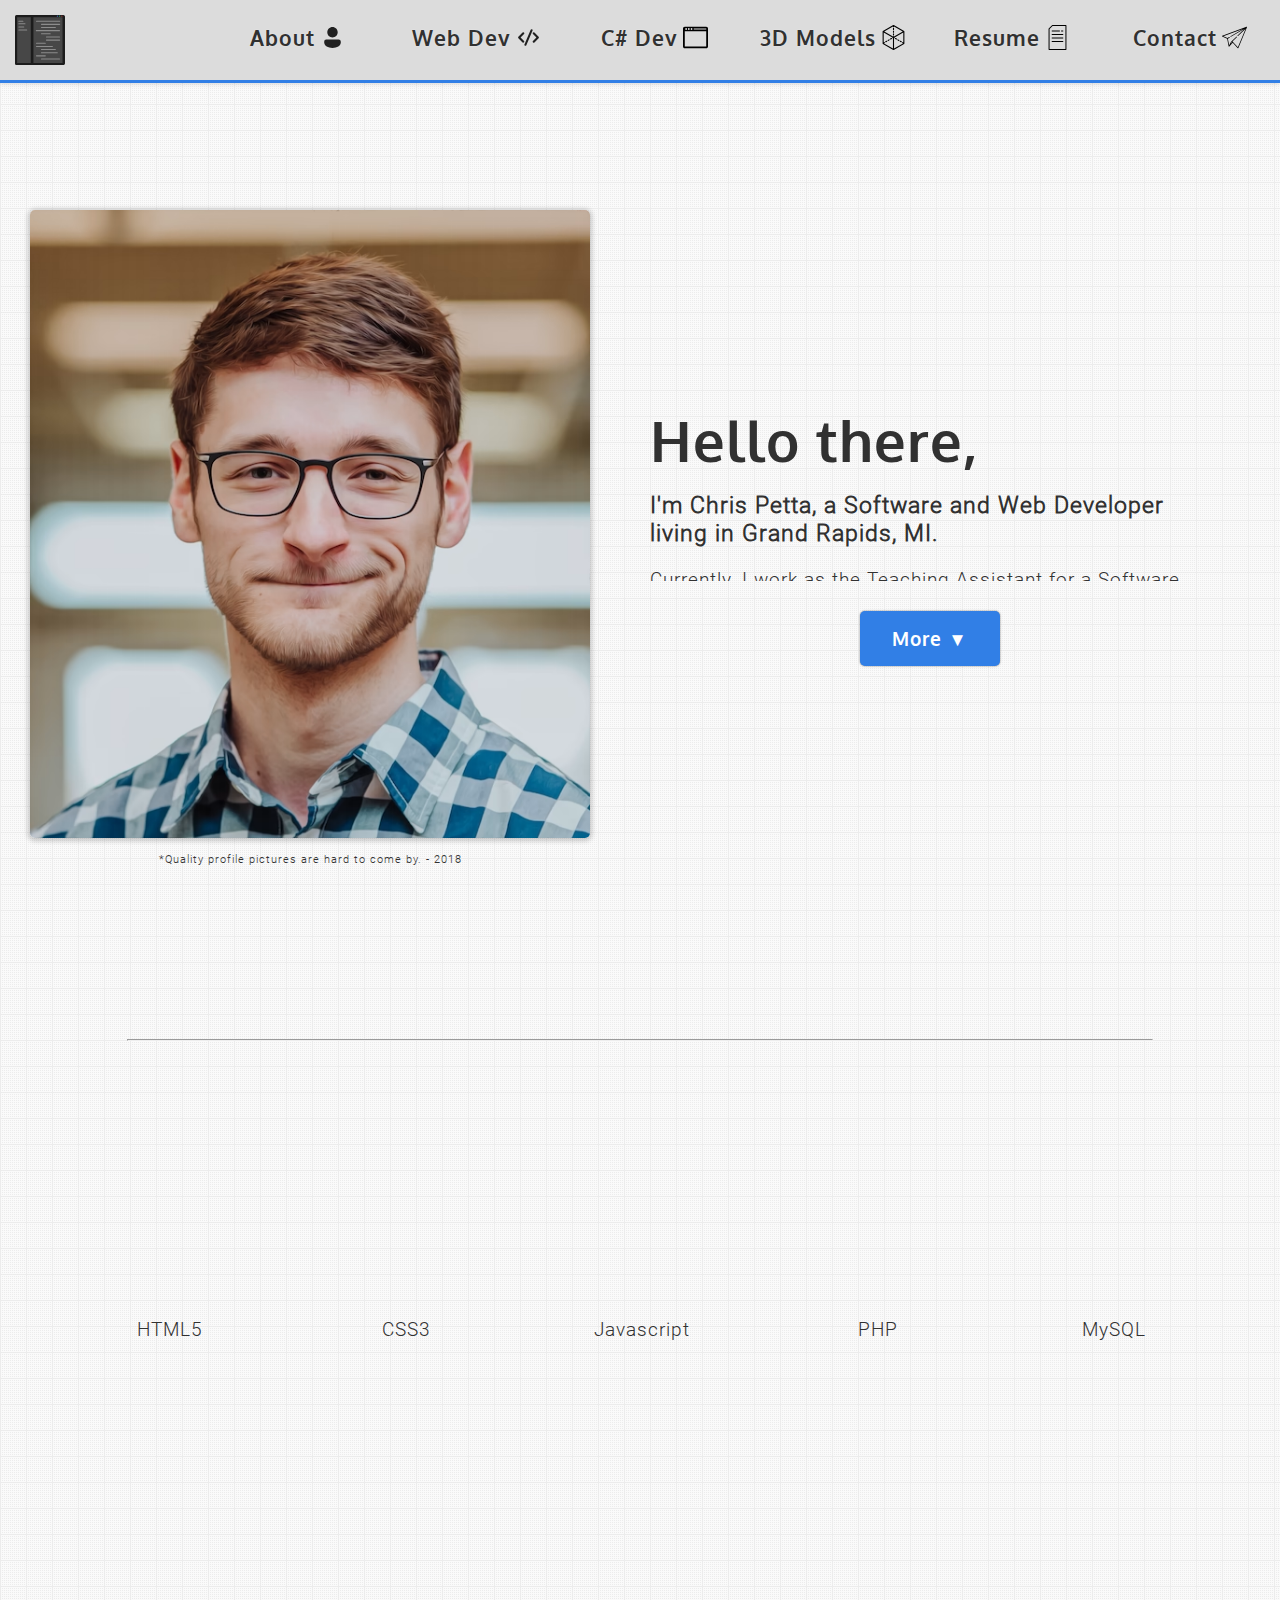
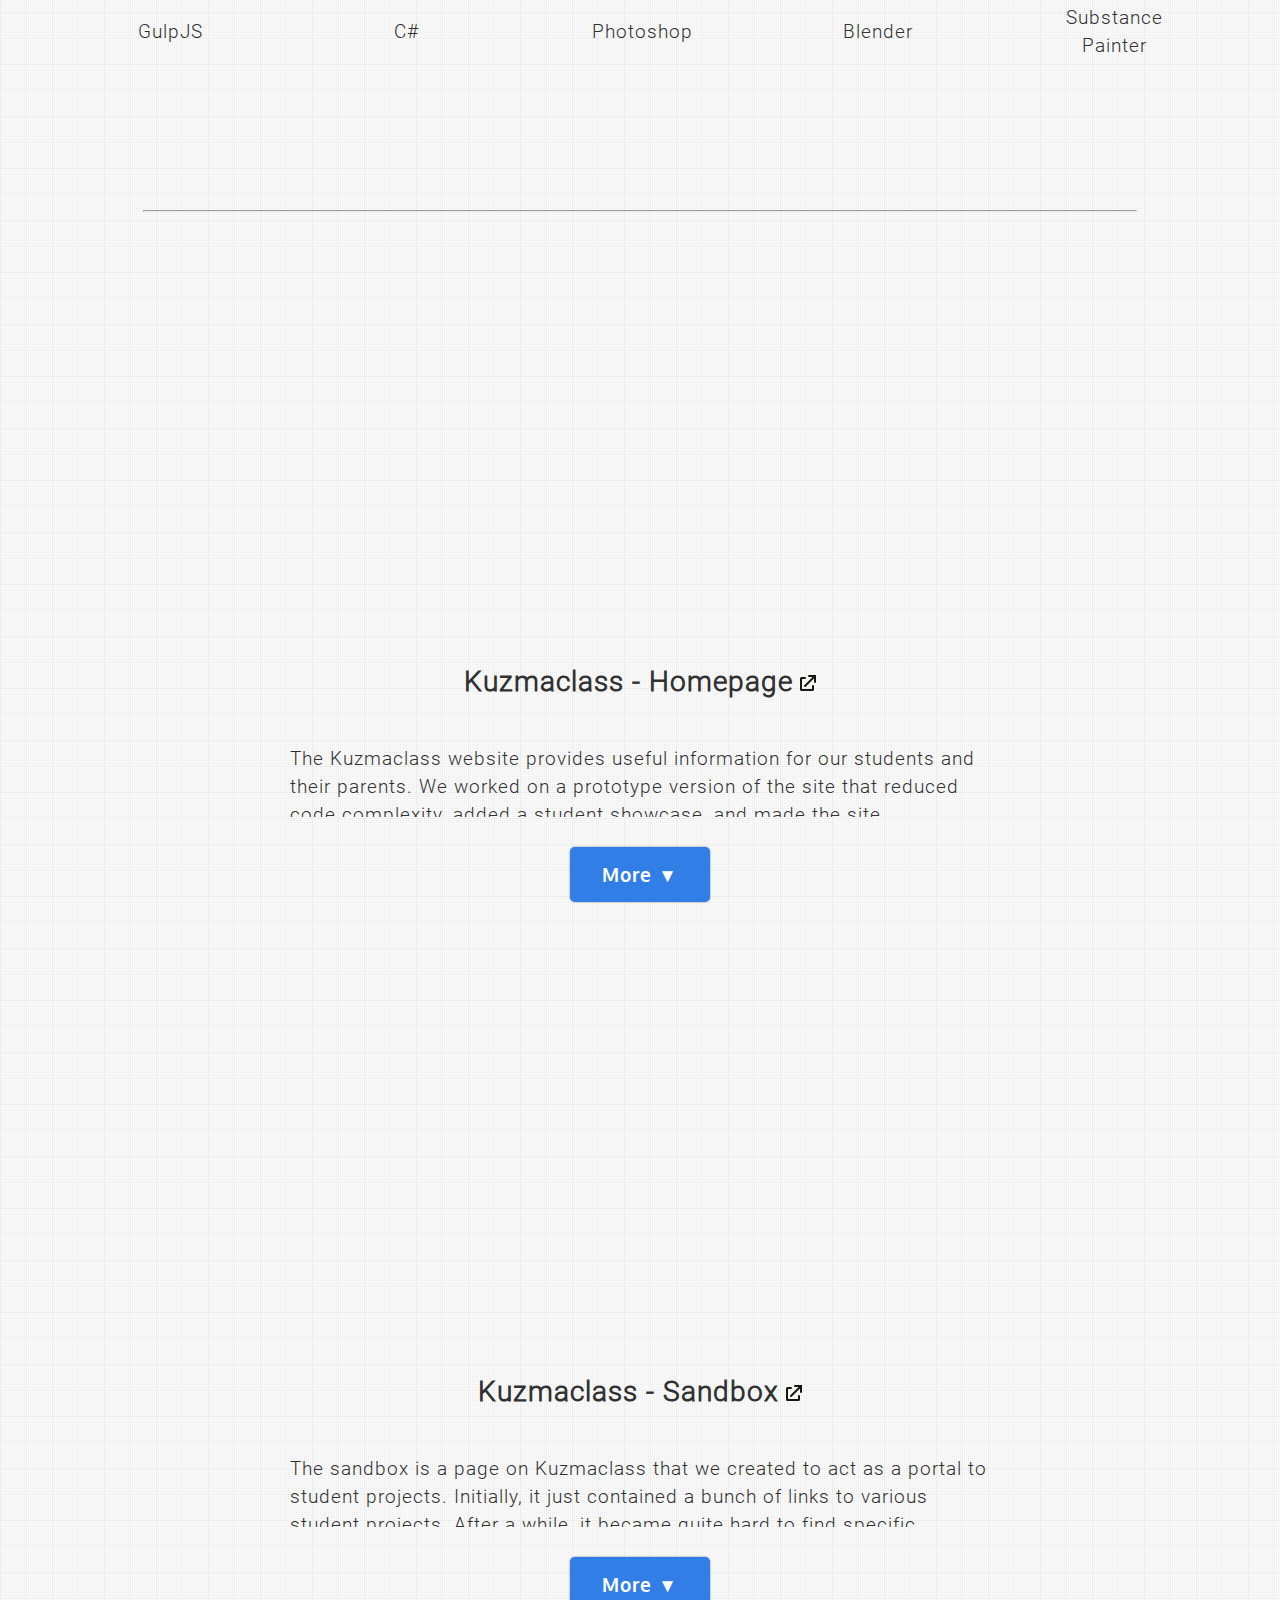
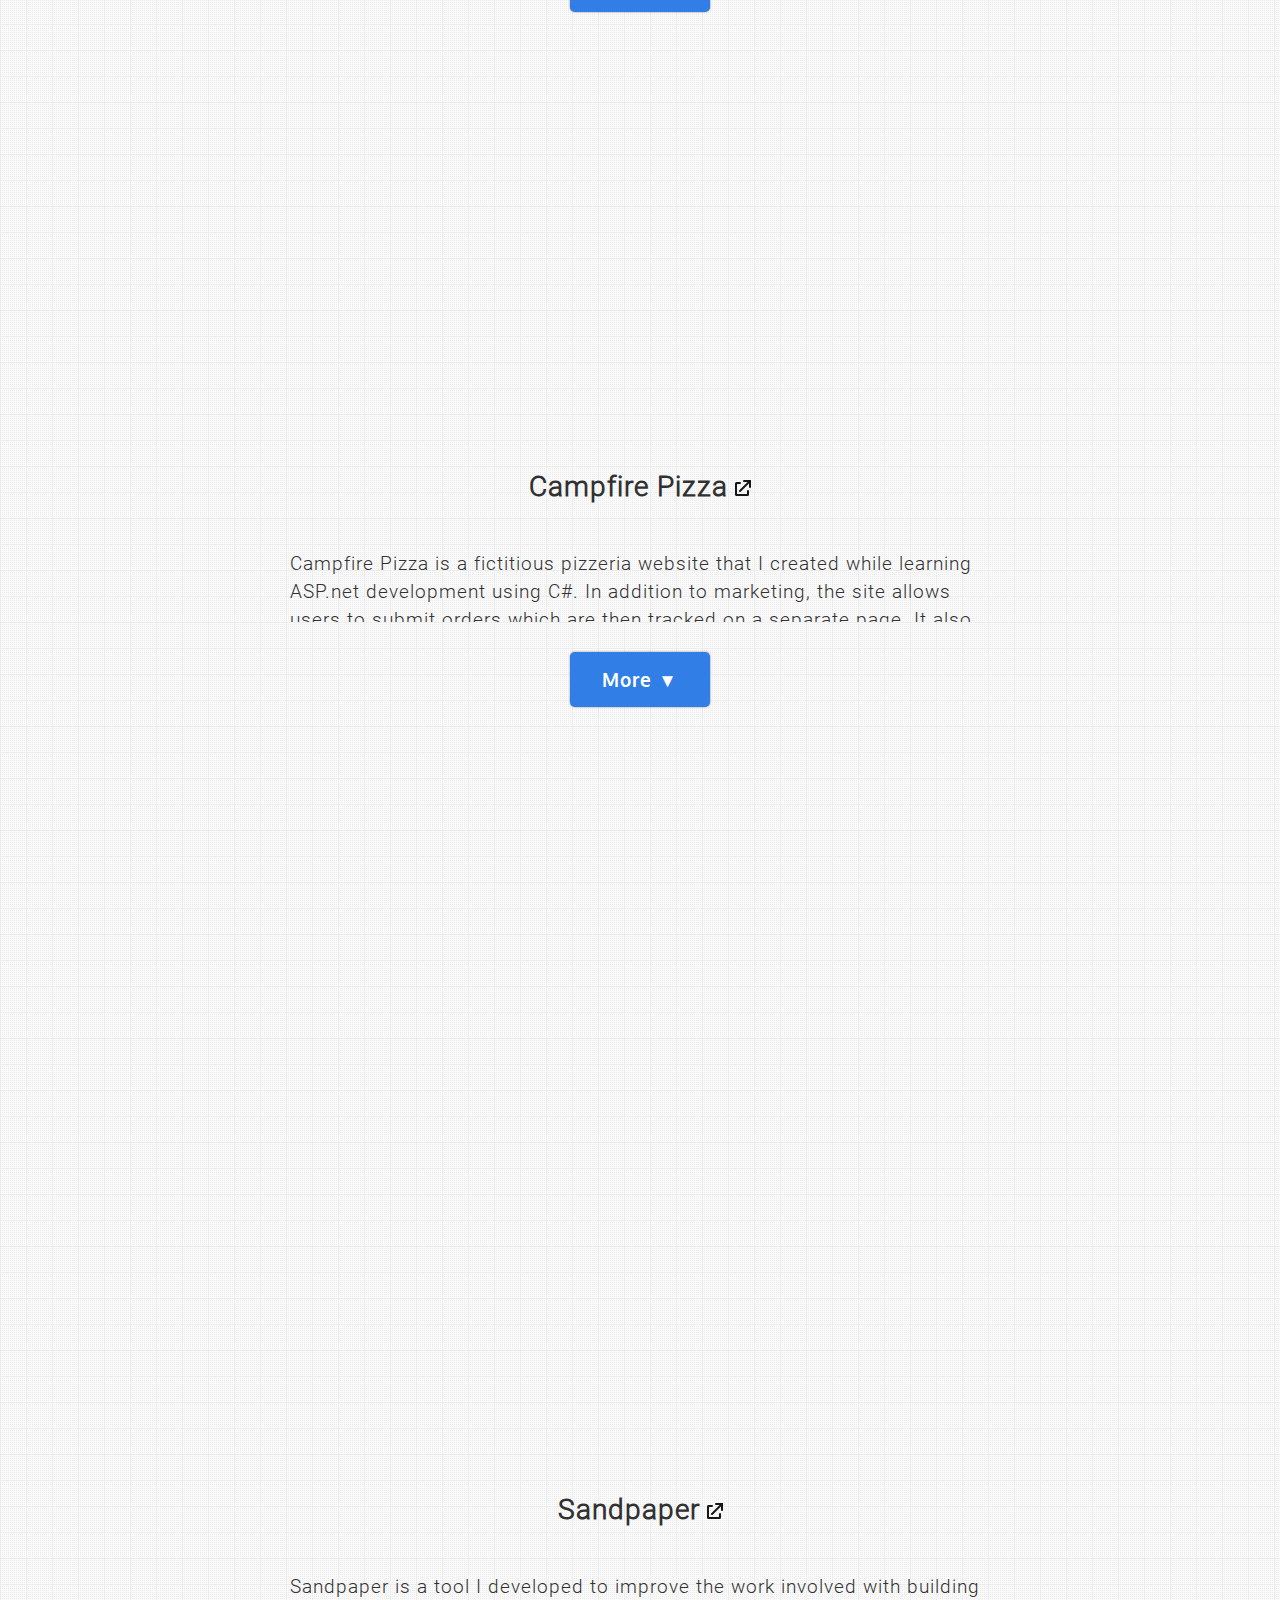
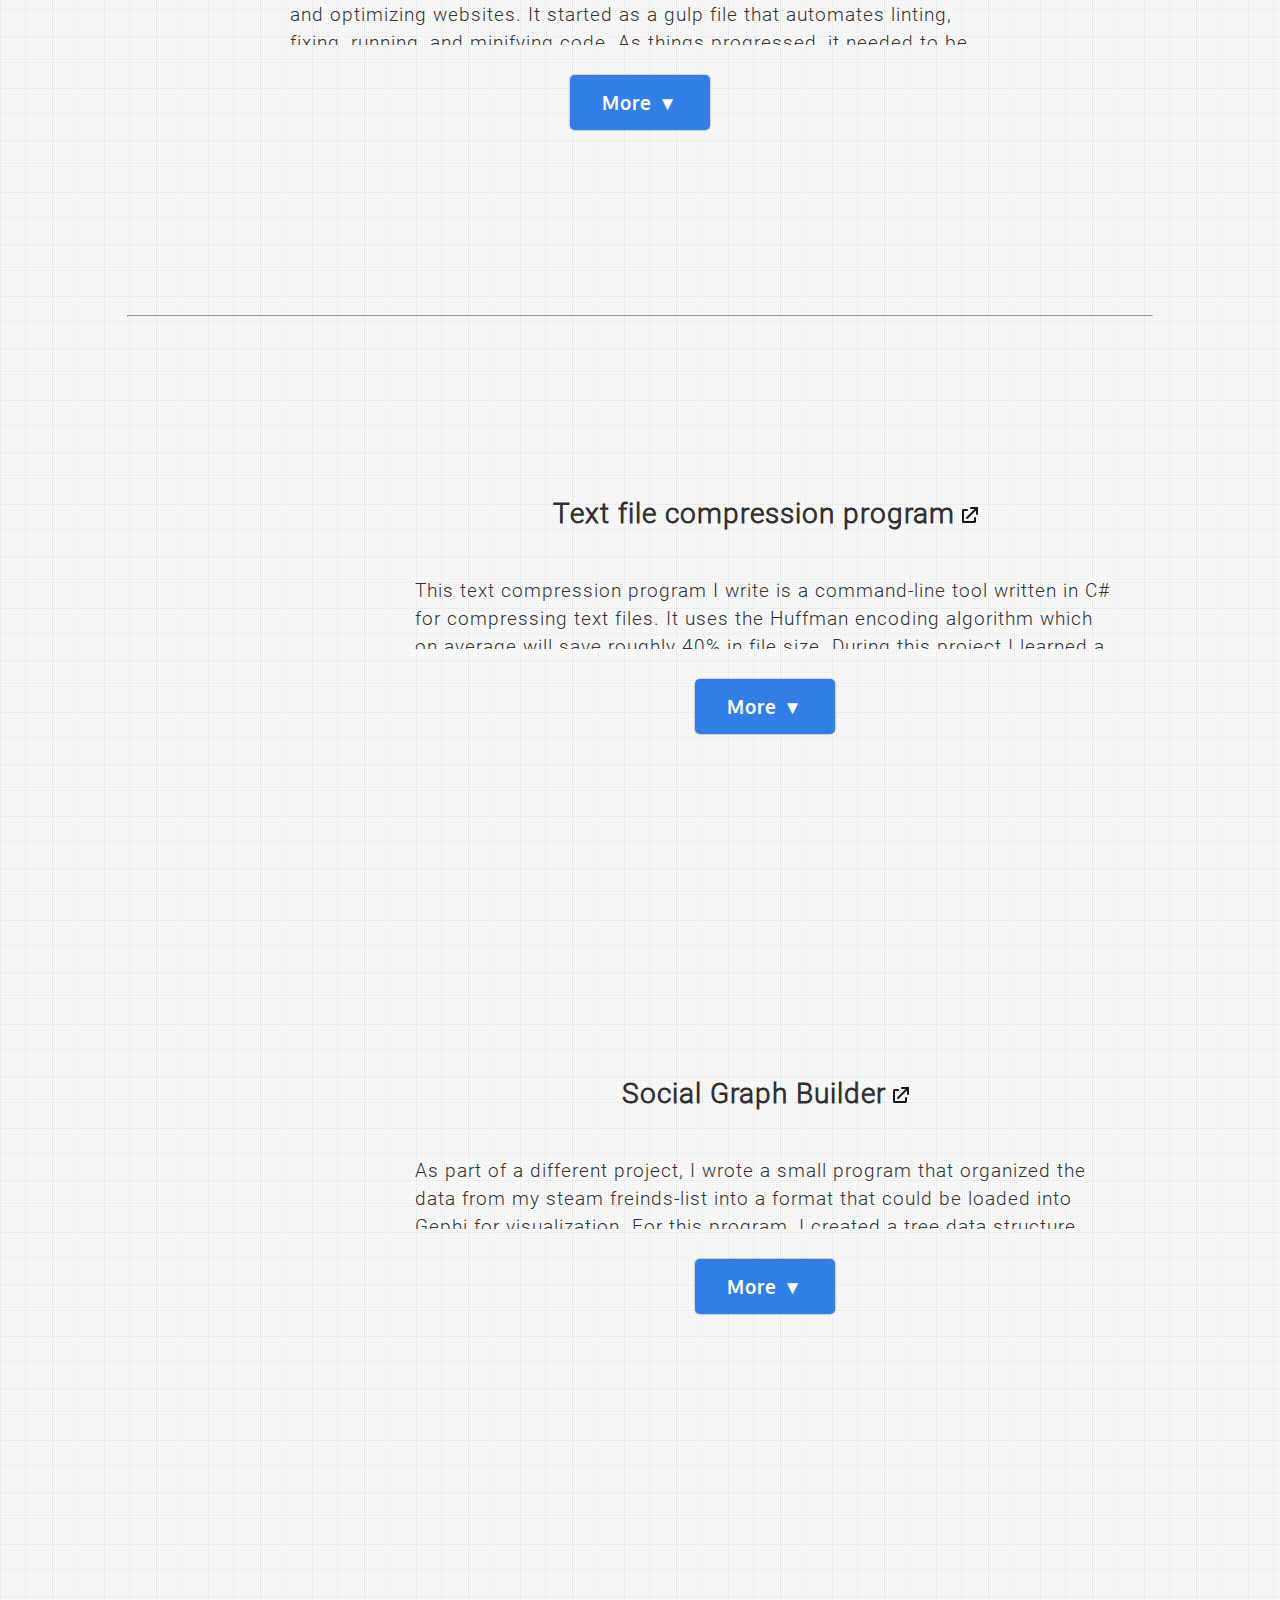
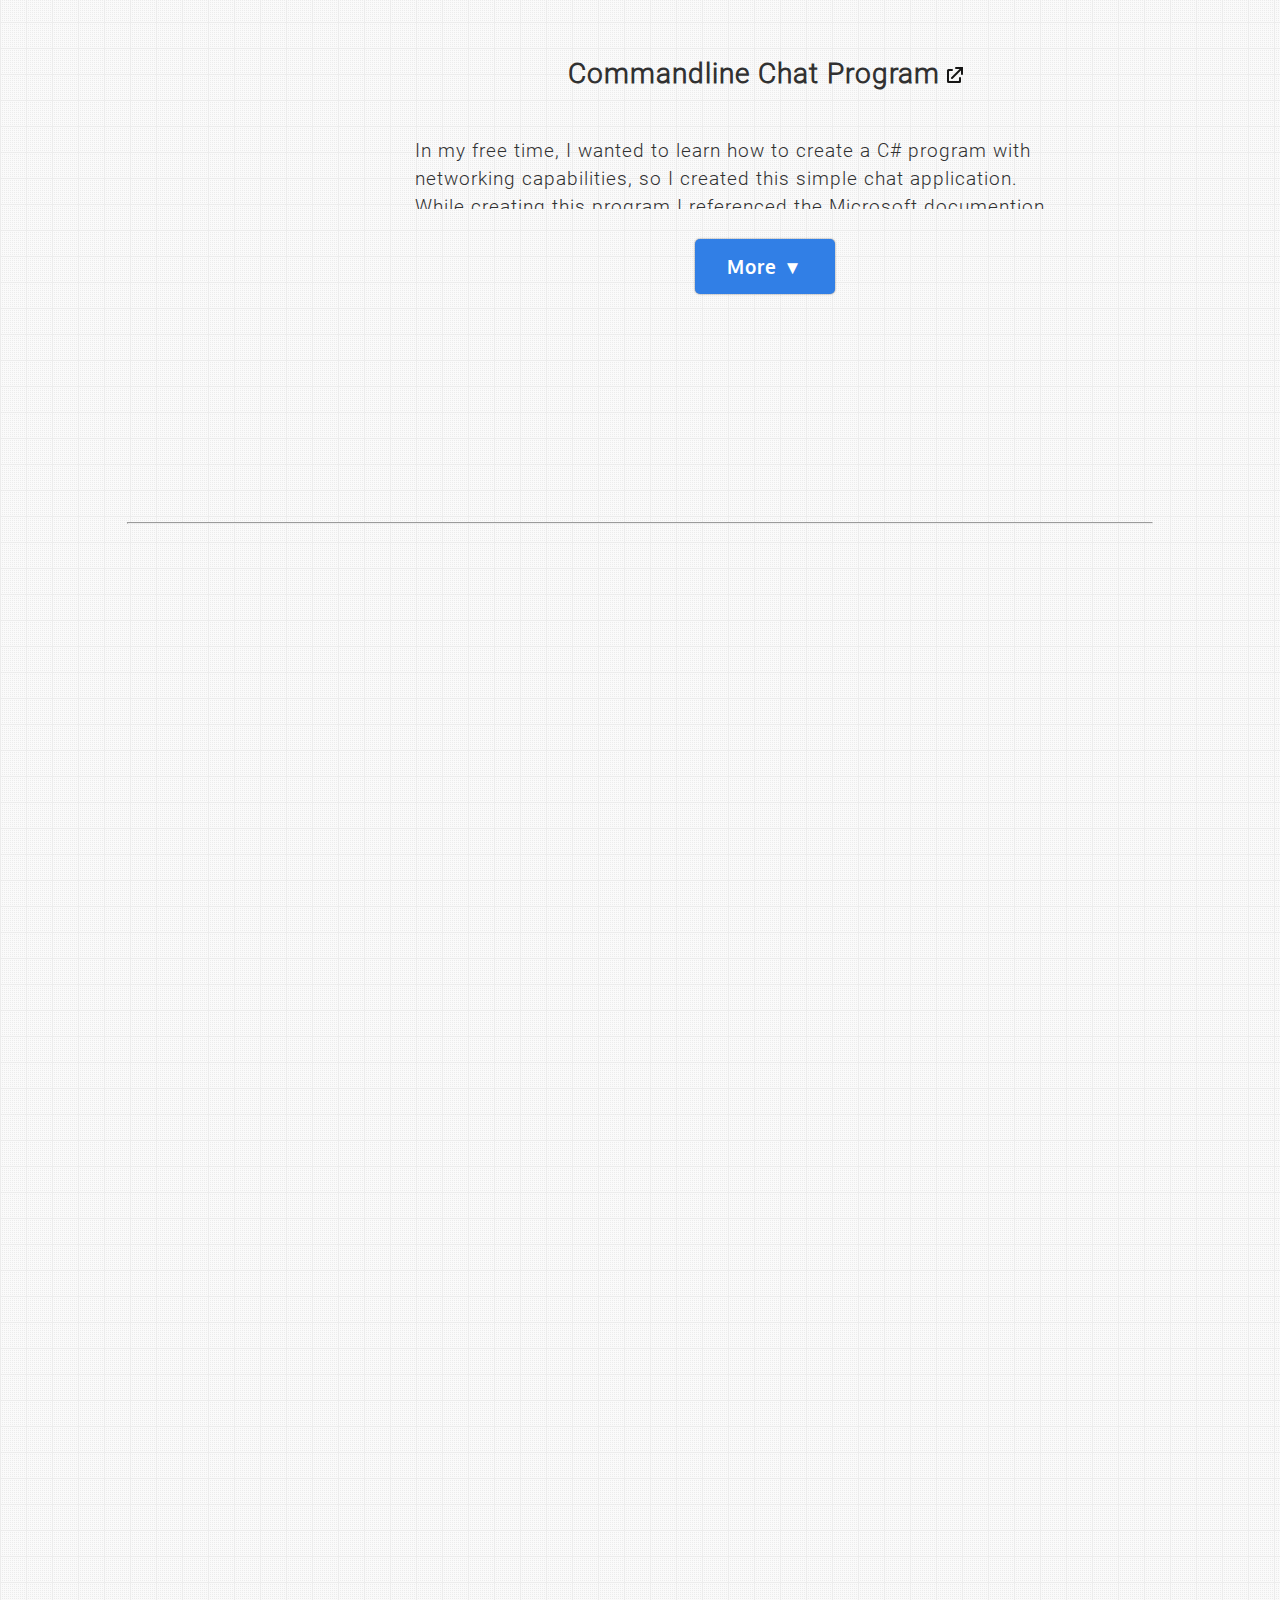
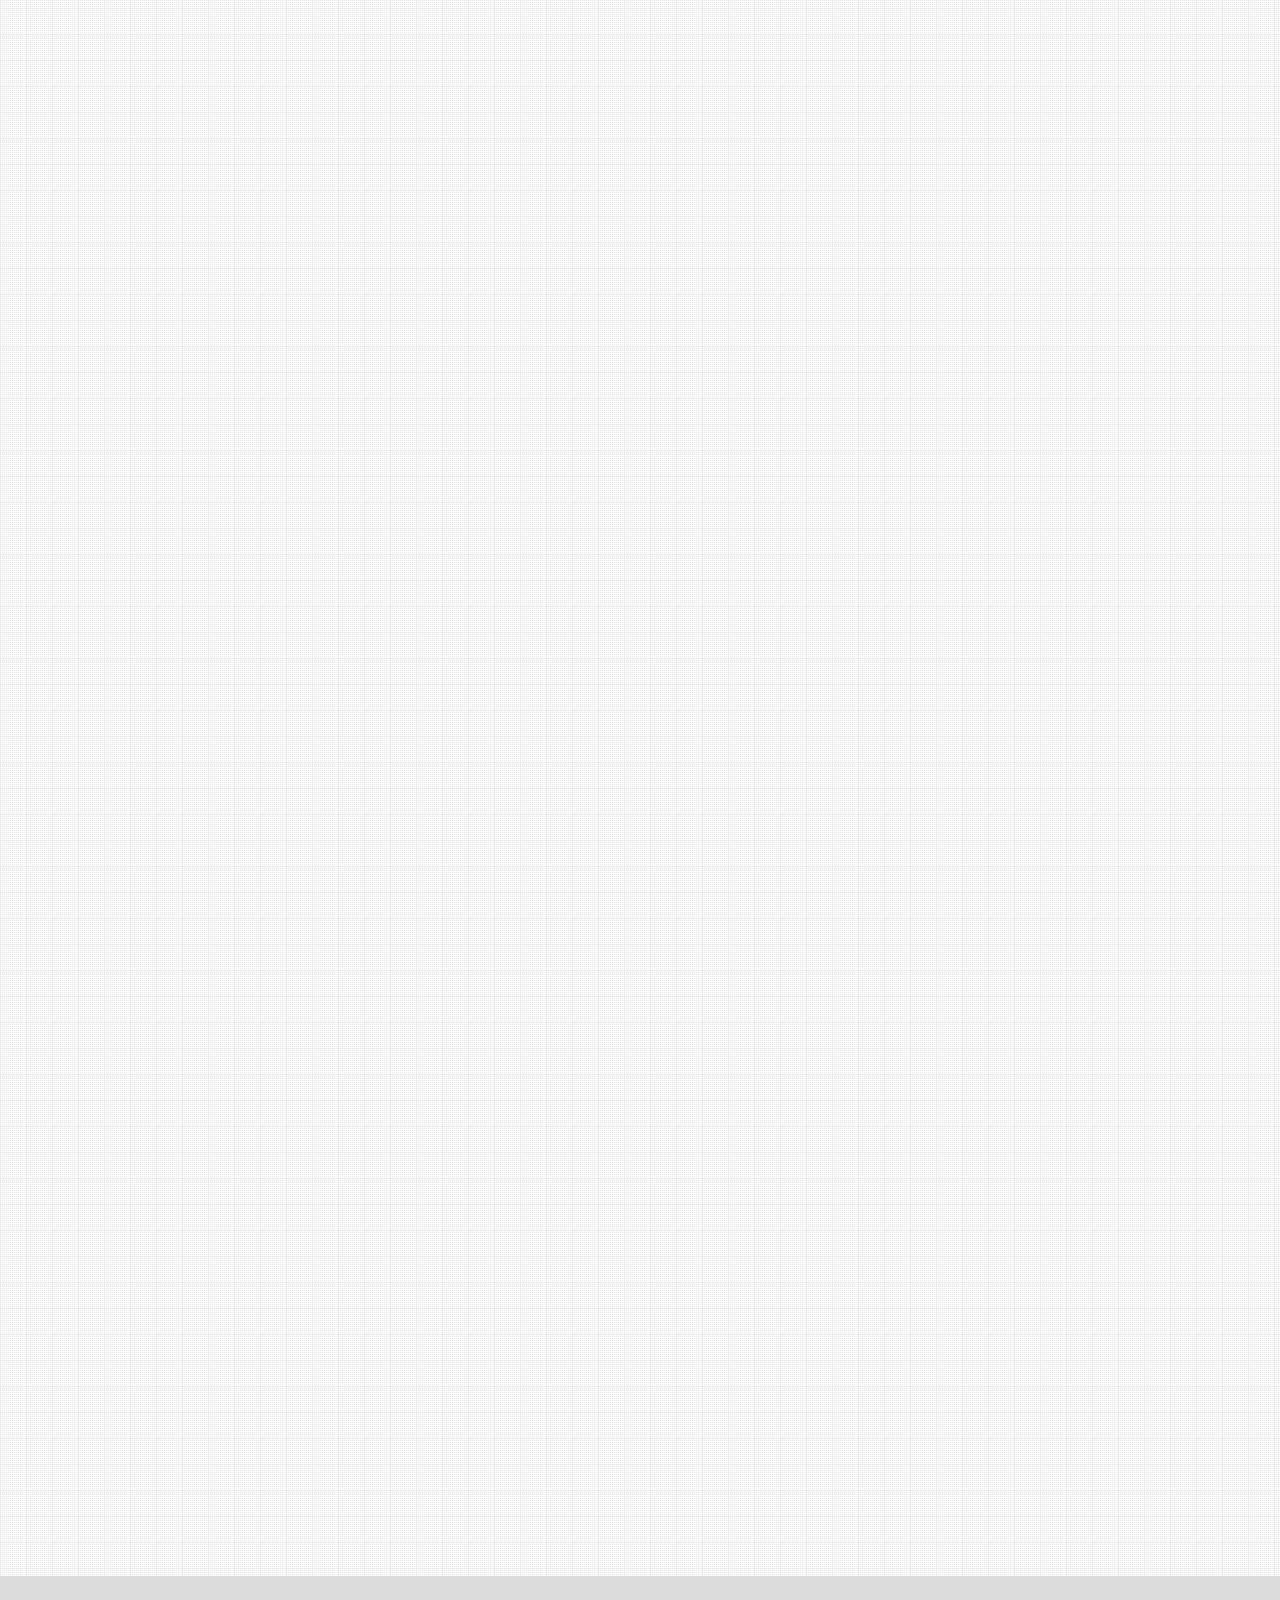
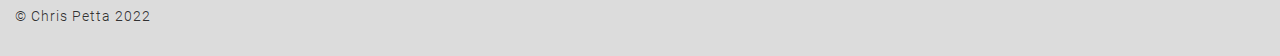
==== index.html @ 050472de "Fix incorrect link" ====
<!DOCTYPE html>
<html lang="en" itemscope itemtype="http://schema.org/WebPage">
<head>
	<meta charset="utf-8" />
	<meta name="viewport" content="width=device-width, initial-scale=1" />

	<title>Chris Petta's Portfolio</title>

	<link rel="preload" href="css/main.css" as="style" />
	<link rel="preload" href="js/custom.js" as="script" />
	<link rel="preload" href="fonts/roboto-light.woff2" as="font" type="font/woff2" crossorigin=""/>
	<link rel="preload" href="fonts/roboto-regular.woff2" as="font" type="font/woff2" crossorigin=""/>
	<link rel="preload" href="fonts/oxygen-bold.woff2" as="font" type="font/woff2" crossorigin=""/>
	<link rel="preload" href="images/portlogo.svg" as="image"/>

	<!-- Load Below The Fold CSS Asynchronously -->
	<link rel="stylesheet" href="css/main.css" media="print" onload="this.media='all'">
	<noscript><link rel="stylesheet" href="css/main.css" type="text/css" /></noscript>

	<link rel="icon" href="images/portlogo.svg" type="image/svg" sizes="32x32" />

	<link rel="manifest" href="manifest.json" />
	<meta name="theme-color" content="rgb(49, 127, 230)"/>
	<!-- Apple Specific -->
	<link rel="apple-touch-icon" href="images/icons/icon-180.png" />
	<meta name="apple-mobile-web-app-capable" content="yes" />

	<!-- Open Graph -->
	<meta name="og:type" content="website" />
	<meta property="og:site_name" content="Chris Petta's Portfolio" />
	<meta property="og:title" content="Chris Petta's Portfolio" />
	<meta property="og:description" content="A Web Developer and 3D Modeler from Grand Rapids, MI" />
	<meta property="og:image" content="https://chrispetta.net/images/chris.jpg" />
	<meta property="og:image:type" content="image/jpeg" />
	<meta property="og:image:width" content="600" />
	<meta property="og:image:height" content="673" />
	<meta property="og:image:alt" content="A picture of Chris Petta" />
	<meta property="og:url" content="https://chrispetta.net/index.html" />
	<meta property="og:locale" content="en_US" />
	<meta name="twitter:card" content="summary" />

	<meta itemprop="name" content="Chris Petta's Portfolio" />
    <meta itemprop="description" content="Chris Petta is a Web Developer and 3D Modeler from Grand Rapids, MI" />
	<meta itemprop="image" content="https://chrispetta.net/images/chris.jpg" />
	
	<meta name="description" content="Chris Petta, a Web Developer and 3D Modeler Portfolio" />
	
	<style>
		/* Styles being applied to content above the fold */
		@font-face {
			font-family: 'Roboto-Light';
			font-style: normal;
			font-weight: 300;
			font-display: swap;
			src: url(fonts/roboto-light.woff2) format('woff2');
		}
		@font-face {
			font-family: 'Roboto';
			font-style: normal;
			font-weight: 400;
			font-display: swap;
			src: url(fonts/roboto-regular.woff2) format('woff2');
		}
		@font-face {
			font-family: 'Oxygen';
			font-style: normal;
			font-weight: 700;
			font-display: swap;
			src: url(fonts/oxygen-bold.woff2) format('woff2');
		}
		body,
		html {
			background: url('[data-uri]') repeat;
			color: #313131;
			font-family: 'Roboto-Light', "Arial", sans-serif;
			font-size: 14pt;
			letter-spacing: 1px;
			margin:0;
			scrollbar-width: thin; /* Firefox Scrollbar */
			scroll-behavior: smooth;
			text-shadow:0px 0px 2px rgba(255,255,255,0.5) /* added text clarity */
		}
		#logo {
			padding: 15px;
			width:50px;
		}
		nav {
			contain:content;
			background-color: rgb(220, 220, 220);
			font-family: "Oxygen", "Roboto", "Arial", sans-serif;
			font-size: 16pt;
			grid-column: 2 / 9;
			grid-template-columns: repeat(auto-fit, minmax(50px, 1fr));
		}
		/* Chrome Scrollbar */
		::-webkit-scrollbar {
			width: 5px;
		}
		/* Track */
		::-webkit-scrollbar-track {
			background: #f1f1f1;
		}
		/* Handle */
		::-webkit-scrollbar-thumb {
			background: #888;
		}
		/* Handle on hover */
		::-webkit-scrollbar-thumb:hover {
			background: #555;
		}
		nav,
		main {
			line-height: 150%;
			/*contain:content;*/
		}
		main {
			padding-top: 50px;
		}
		section {
			contain:content;
		}
		section#modeling {
			contain:none;
		}
		a {
			color: #313131;
			text-decoration: none;
		}
		header {
			display: grid;
			contain:content;
			position:absolute;
			width:100%;
			border-bottom: 3px solid rgb(49, 127, 230);
			background-color: rgb(220, 220, 220);
			user-select: none;
			box-shadow: 0px 0px 5px rgba(0,0,0,0.2);
			z-index: 2;
		}

		@media only screen and (min-width: 1265px) {
			nav {
				display: grid;
				grid-template-columns: repeat(auto-fit, minmax(50px, 1fr));
			}
		}
		nav a {
			align-items: center;
			box-sizing: content-box;
			contain:content;
			display: flex;
			justify-content: center;
			padding: 15px;
		}
		nav a .text {
			align-items: center;
			display:flex;
			flex-wrap: nowrap;
			flex-direction: row;
		}
		nav a:hover .text ~ .underline {
			background-color: #000;
			width:100%;
			opacity: 100%;
		}
		nav a:hover,
		nav a:focus {
			background-color: rgb(251, 251, 251);
		}
		nav a img { 
		height:auto;
		width:25px;
		margin-left:5px;
		}
		.underline {
			height:2px;
			border-radius: 2px;
			opacity: 0%;
			margin-top:3px;
			width:65%;
			transition: 0.2s ease-out;
		}
		#hamburgerContainer {
			display: none;
			contain:content;
			grid-column: 2;
			grid-row: 1;
		}
		#hamburger {
			border-radius: 5px;
			cursor: pointer;
			contain:content;
			display:flex;
			flex-direction: column;
			flex-wrap: nowrap;
			justify-content: center;
			margin-right:10px;
			padding:15px;
			transition: 0.2s;
			width: 30px;
		}
		#hamburger:hover {
			background-color: rgb(251, 251, 251);
			border-radius: 15px;
		}
		#hamburger.navClosed:hover > #topHamBar{
			background-color: rgb(49, 127, 230);
			transition-delay: 0.2s;
		}
		#hamburger.navClosed:hover > #midHamBar{
			background-color: rgb(49, 127, 230);
			transition-delay: 0.1s;
		}
		#hamburger.navClosed:hover > #botHamBar{
			background-color: rgb(49, 127, 230);
			transition-delay: 0.0s;
		}
		.hambar {
			background-color: #000;
			border-radius: 2px;
			height:6.2px;
			width:100%;
		}
		#topHamBar,
		#midHamBar,
		#botHamBar {
			margin-top:0px;
			-webkit-backface-visibility: hidden;
			backface-visibility: hidden;
			outline: 1px solid transparent;
			transition: 0.2s;
		}
		#topHamBar,
		#midHamBar {
			margin-bottom: 5px;
		}
		#hamburger.navOpen #topHamBar {
			transform: translate(0px, 180%) scale(1.25,1.25) rotate(45deg);
		}
		#hamburger.navOpen #midHamBar {
			opacity: 0;
		}
		#hamburger.navOpen #botHamBar {
			transform: translate(0px, -180%) scale(1.25,1.25) rotate(-45deg);
		}
		@media only screen and (max-width: 1264px) {
			#hamburgerContainer {
				display: flex;
				align-items: center;
			}
			#hamburger {
				position:absolute;
				right:0px;
			}
			nav {
				grid-column: 1 / 3;
				grid-row: 2;
				max-height:0px;
				overflow: hidden;
			}
			nav a {
				border-top: 1px solid #555
			}
		}
		#about {
			align-items: center;
			display:flex;
			flex-wrap:nowrap;
			padding-bottom:100px;
			padding-left:20px;
			padding-right:20px;
			padding-top: 100px;
			margin-top: 50px;
			justify-content: center;
		}
		@media only screen and (max-width: 860px) {
			#about {
				flex-wrap:wrap;
				padding-top:30px;
			}
		}
		#aboutImgContainer {
			display:grid;
			contain:content;
			padding:10px;
			height:auto;
			max-height:80%;
			max-width: 600px;
			min-width: 200px;
			width: 100%;
		}
		#aboutImgContainer img,
		#aboutImgContainer svg {
			box-shadow: 0px 1px 5px 2px rgba(0, 0, 0,0.2);
		}
		#aboutImgContainer img,
		#aboutImgContainer svg,
		#aboutImgContainer picture {
			grid-column: 1;
			grid-row: 1;
			height: auto;
			width:100%;
			border-radius: 5px;
		}
		#aboutText {
			contain:content;
			margin:0px;
			width:100%;
			max-width: 900px;
		}
		#aboutText h2 {
			font-size:1.25em;
		}
		@media only screen and (min-width: 860px) {
			#aboutText {
				margin:50px;
			}
		}
		.showMore {
			max-height:1000px !important;
			transition: max-height 2s ease !important;
		}
		.showMoreHidden {
			overflow:hidden;
			transition: max-height 0.5s cubic-bezier(0,1.2,1,1);
		}
		.moreButton {
			background-color: rgb(49, 127, 230);
			border: none;
			border-radius: 5px;
			box-shadow:0px 0px 2px rgba(0,0,0,0.5);
			color: white;
			contain:strict;
			cursor: pointer;
			display: block;
			height:55px;
			font-family: 'Oxygen', "Arial", sans-serif;
			font-size: 14pt;
			letter-spacing: inherit;
			padding: 15px 32px;
			text-align: center;
			text-decoration: none;
			margin: 30px auto 30px auto;
			font-weight: bold;
			width:140px;
		}
		.moreButton:hover{
			filter: contrast(110%) brightness(115%);
		}
		.moreButtonContent:after {
			content: 'More \25BC';
			user-select: none;
		}
		.lessButtonContent:after {
			content: 'Less \25B2';
			user-select: none;
		}
		.label {
			font-size: 24pt;
			font-weight: 300;
			font-family: "Oxygen", "Roboto", "Arial", sans-serif;
			padding-top: 12px;
			margin:0;
			text-align: center;
		}

		/* Basic Site Structure */
		#skills {
			display:grid;
			padding-bottom:100px;
		}
		@media only screen and (min-width: 1100px) {
			#skills {
				grid-template-columns: repeat(5, minmax(50px, 1fr));
				padding:50px;
			}
		}
		@media only screen and (max-width: 1100px) {
			#skills {
				grid-template-columns: repeat(2, minmax(50px, 1fr));
			}
		}
	</style>
	<script>
		ModelViewerElement = self.ModelViewerElement || {};
		ModelViewerElement.dracoDecoderLocation = 'js/draco/';
	</script>
	<noscript>
		<style>
			.showMoreHidden {
				max-height: none !important;
				overflow: auto;
			}
			.moreButton {
				display:none;
			}
			.fadeInOnScroll {
				opacity: 1;
			}
			#gotoTopBtn {
				transform:scale(1);
			}
		</style>
	</noscript>

	<!-- Global site tag (gtag.js) - Google Analytics -->
	<script async src="https://www.googletagmanager.com/gtag/js?id=G-Q07ESBX72M"></script>
	<script>
		window.dataLayer = window.dataLayer || [];
		function gtag(){dataLayer.push(arguments);}
		gtag('js', new Date());

		gtag('config', 'G-Q07ESBX72M');
	</script>

</head>

<body>
	<header id="home">
		<img id="logo" alt="Logo" src="images/portlogo.svg" height="50" width="50" />
		<div id="hamburgerContainer">
			<div id="hamburger" class="navClosed">
				<div id="topHamBar" class="hambar"></div>
				<div id="midHamBar" class="hambar"></div>
				<div id="botHamBar" class="hambar"></div>
			</div>
		</div>
		<nav id="nav">
			<a href="#about">
				<div class="centered">
					<div class="text">
						<span>About</span>
						<img src="images/nav/person.svg" alt="" loading="lazy" height="32" width="32"/>
					</div>
					<div class="underline"></div>
				</div>
			</a>
			<a href="#webDev">
				<div class="centered">
					<div class="text">
						<span>Web Dev</span>
						<img src="images/nav/code.svg" alt="" loading="lazy" height="32" width="32"/>
					</div>
					<div class="underline"></div>
				</div>
			</a>
			<a href="#c_sharp">
				<div class="centered">
					<div class="text">
						<span>C# Dev</span>
						<img src="images/nav/cs.svg" alt="" loading="lazy" height="32" width="32"/>
					</div>
					<div class="underline"></div>
				</div>
			</a>
			<a href="#modeling">
				<div class="centered">
					<div class="text">
						<span>3D Models</span>
						<img src="images/nav/3d.svg" alt="" loading="lazy" height="32" width="32"/>
					</div>
					<div class="underline"></div>
				</div>
			</a>
			<a href="Christopher_Petta_Web_Resume.pdf" target="_blank">
				<div class="centered">
					<div class="text">
						<span>Resume</span>
						<img src="images/nav/document.svg" alt="" loading="lazy" height="32" width="32"/>
					</div>
					<div class="underline"></div>
				</div>
			</a>
			<a href="#ContactForm">
				<div class="centered">
					<div class="text">
						<span>Contact</span>
						<img src="images/nav/paperplane.svg" alt="" loading="lazy" height="32" width="32"/>
					</div>
					<div class="underline"></div>
				</div>
			</a>
		</nav>
	</header>
	
	<main>

		<!-- About Section -->
		
			<section id="about">
				<div id="aboutImgContainer">
					<picture>
						<source srcset="
						images/chris-300.avif 1x,
						images/chris-600.avif 2x,
						images/chris-900.avif 3x,
						images/chris-1200.avif 4x"
						media="only screen and (max-width: 365px)"
						type="image/avif">
						<source srcset="
						images/chris-600.avif 1x,
						images/chris-1200.avif 2x"
						media="only screen and (min-width: 365px)"
						type="image/avif">
						<source srcset="images/chris.jpg 1x" type="image/jpeg">
						<img src="images/chris.jpg" alt="Picture of Chris wearing a blue and white checkered dress shirt." loading="eager" height="673" width="600"/>
					</picture>
					<div style="grid-row: 2;text-align: center;font-size: 8pt;">*Quality profile pictures are hard to come by. - 2018</div>
				</div>
				
				<div id="aboutText">
					<h1 style="font-size:42pt;font-family: 'Oxygen', 'Roboto', 'Arial', sans-serif ;">Hello there,</h1>
					<h2>I'm Chris Petta, a Software and Web Developer living in Grand Rapids, MI.</h2>
					<p id="aboutMore" class="showMoreHidden" style="max-height: 15px;">
						Currently, I work as the Teaching Assistant for a Software and Game Development Program. In this role, I assist students as they learn several coding languages including
						<strong>HTML, CSS, JavaScript, C#, and C++.</strong>
						I'm also <strong>pursuing a B.S. in Computer Science at Davenport University.</strong>
						I love to tinker and experiment with new technology. Over the years, I've hosted several web, email, and game servers. I've built several computers, flashed a custom ROM on my phone, and written scripts to automate repetitive tasks.
						When I have free time, I enjoy 3D modeling, playing games with friends, and riding my bicycle.
					</p>
					<button class="moreButton" type="button" aria-label="more button">
						<span class="moreButtonContent"></span>
					</button>
				</div>
			</section>

			<!-- Skills section -->

			<section>
				<h2 class="label fadeInOnScroll">Skills</h2>
				<hr />
				<div id="skills">
					<div class="skillItem">
						<img class="skillItemImg fadeInOnScroll" alt="HTML 5" src="images/skills/html.svg" loading="lazy" height="150" width="150"/>
						<div class="skillItemText">HTML5</div>
					</div>
					<div class="skillItem">
						<img class="skillItemImg fadeInOnScroll" alt="CSS 3" src="images/skills/css.svg" loading="lazy" height="150" width="150"/>
						<div class="skillItemText">CSS3</div>
					</div>
					<div class="skillItem">
						<img class="skillItemImg fadeInOnScroll" alt="Javascript" src="images/skills/javascript.svg" loading="lazy" height="150" width="150"/>
						<div class="skillItemText">Javascript</div>
					</div>
					<div class="skillItem">
						<img class="skillItemImg fadeInOnScroll" alt="PHP" src="images/skills/php.svg" loading="lazy" height="150" width="150"/>
						<div class="skillItemText">PHP</div>
					</div>
					<div class="skillItem">
						<img class="skillItemImg fadeInOnScroll" alt="MySQL" src="images/skills/mysql.svg" loading="lazy" height="150" width="150"/>
						<div class="skillItemText">MySQL</div>
					</div>
					<div class="skillItem">
						<img class="skillItemImg fadeInOnScroll" alt="Gulp JS" src="images/skills/gulp.svg" loading="lazy" height="150" width="150"/>
						<div class="skillItemText">GulpJS</div>
					</div>
					<div class="skillItem">
						<img class="skillItemImg fadeInOnScroll" alt="C Sharp" src="images/skills/c_sharp.svg" loading="lazy" height="150" width="150"/>
						<div class="skillItemText">C#</div>
					</div>
					<div class="skillItem">
						<img class="skillItemImg fadeInOnScroll" alt="Photoshop" src="images/skills/photoshop.svg" loading="lazy" height="150" width="150"/>
						<div class="skillItemText">Photoshop</div>
					</div>
					<div class="skillItem">
						<img class="skillItemImg fadeInOnScroll" alt="Blender" src="images/skills/blender.svg" loading="lazy" height="150" width="150" />
						<div class="skillItemText">Blender</div>
					</div>
					<div class="skillItem">
						<img class="skillItemImg fadeInOnScroll" alt="Substance Painter" src="images/skills/substance_painter.svg" loading="lazy" height="150" width="150"/>
						<div class="skillItemText">Substance Painter</div>
					</div>
				</div>
			</section>

		<!-- Website Development Section -->	

		<section id="webDev">
			<h2 class="label fadeInOnScroll">Website Development</h2>
			<hr />
			<div class="webProject">
				<div class="webImg lazyLoadImgContainer">
					<svg class="placeholderImg" viewBox="0 0 800 394"><path fill="rgba(0,0,0,0)" d="M0 0h800v394H0z"/></svg>
					<picture class="fullImg fadeInOnScroll">
						<source srcset="images/kcDisplays.avif" type="image/avif">
						<source srcset="images/kcDisplays.png" type="image/png">
						<img src="images/kcDisplays2.png" loading="lazy" alt="Kuzmaclass.org's homepage displayed on desktop, iPad, and mobile" height="384" width="779"/>
					</picture>
				</div>
				<div>
					<a class="websiteTitle" href="webprojects/kuzmaclass/index.html" target="_blank">
						<div class="centered">
							<div class="text">
								<h3>Kuzmaclass - Homepage</h3>
								<img class="external" src="images/external.svg" alt="See Demo" height="16" width="16"/>
							</div>
							<div class="underline"></div>
						</div>
					</a>
					<p id="aboutKuzmaclass" class="webText showMoreHidden" style="max-height: 72px;">
						The Kuzmaclass website provides useful information for our students and their parents.
						We worked on a prototype version of the site that reduced code complexity, added a student showcase, and made the site touchscreen-friendly.
						We reduced code complexity by adding comments and removing unused or redundant code. We created the showcase section using flexbox in HTML and CSS.
						Finally, we made the site touchscreen-friendly by increasing the size of links, creating a mobile-friendly navigation menu, and modifying the layout to work better adjust to mobile resolutions.
					</p>
					<button class="moreButton" type="button" aria-label="more button">
						<span class="moreButtonContent"></span>
					</button>
				</div>
			</div>
			<div class="webProject">
				<div class="webImg lazyLoadImgContainer">
					<svg class="placeholderImg" viewBox="0 0 800 394"><path fill="rgba(0,0,0,0)" d="M0 0h800v394H0z"/></svg>
					<picture class="fullImg fadeInOnScroll">
						<source srcset="images/SandboxDisplays.avif" type="image/avif">
						<source srcset="images/SandboxDisplays.png" type="image/png">
						<img src="images/SandboxDisplays.png" loading="lazy" alt="Kuzmaclass.org's sandbox displayed on desktop, iPad, and mobile" height="384" width="779"/>
					</picture>
				</div>
				<div>
					<a class="websiteTitle" href="webprojects/sandbox/index.html" target="_blank">
						<div class="centered">
							<div class="text">
								<h3>Kuzmaclass - Sandbox</h3>
								<img class="external" src="images/external.svg" alt="See Demo" height="16" width="16"/>
							</div>
							<div class="underline"></div>
						</div>
					</a>
					<p id="aboutSandbox" class="webText showMoreHidden" style="max-height: 72px;">
						The sandbox is a page on Kuzmaclass that we created to act as a portal to student projects.
						Initially, it just contained a bunch of links to various student projects. After a while, it became quite hard to find specific projects.
						We needed a way to search and filter them all.
						When redesigning the sandbox page, We decided that our primary goal would be to allow every project to be searched and sorted. Along the way, we also changed how data for each project is stored to make future updates easier.
						Finally, we organized the student projects into logical groups for easier sorting. We accomplished these goals by storing the project data as an array of JSON objects.
						Since there are so many student projects, code reusability was vital. We utilized Javascript to accomplish many of these goals.
					</p>
					<button class="moreButton" type="button" aria-label="more button">
						<span class="moreButtonContent"></span>
					</button>
				</div>
			</div>
			<div class="webProject">
				<div class="webImg lazyLoadImgContainer">
					<svg class="placeholderImg" viewBox="0 0 800 394"><path fill="rgba(0,0,0,0)" d="M0 0h800v394H0z"/></svg>
					<picture class="fullImg fadeInOnScroll">
						<source srcset="images/campfirePizza.avif" type="image/avif">
						<source srcset="images/campfirePizza.png" type="image/png">
						<img src="images/campfirePizza.png" loading="lazy" alt="Campfire Pizza site displayed on desktop, iPad, and mobile" height="384" width="779"/>
					</picture>
				</div>
				<div>
					<a class="websiteTitle" href="https://github.com/cpetta/CampfirePizza" target="_blank">
						<div class="centered">
							<div class="text">
								<h3>Campfire Pizza</h3>
								<img class="external" src="images/external.svg" alt="See Demo" height="16" width="16"/>
							</div>
							<div class="underline"></div>
						</div>
					</a>
					<p id="aboutCampfirePizza" class="webText showMoreHidden" style="max-height: 72px;">
						Campfire Pizza is a fictitious pizzeria website that I created while learning ASP.net development using C#.
						In addition to marketing, the site allows users to submit orders which are then tracked on a separate page.
						It also provides a store search functionality which would allow a user to find stores in their area.
					</p>
					<button class="moreButton" type="button" aria-label="more button">
						<span class="moreButtonContent"></span>
					</button>
				</div>
			</div>
			<div class="webProject">
				<div class="webImg lazyLoadImgContainer">
					<svg class="placeholderImg square" viewBox="0 0 1258 1220"><path fill="rgba(150,150,150,0.4)" d="M0 0h1258v1220H0z"/></svg>
					<img class="fullImg squareProjectBoxShadow fadeInOnScroll" src="images/sandpaper.png" loading="lazy" alt="Kuzmaclass.org's sandbox displayed on desktop, iPad, and mobile" height="1220" width="1258"/>
				</div>
				<div>
					<a class="websiteTitle" href="https://github.com/cpetta/sandpaper" target="_blank" rel="noreferrer">
						<div class="centered">
							<div class="text">
								<h3>Sandpaper</h3>
								<img class="external" src="images/external.svg" alt="See Demo" height="16" width="16"/>
							</div>
							<div class="underline"></div>
						</div>
					</a>
					<p id="aboutSandpaper" class="webText showMoreHidden" style="max-height: 72px;">
						Sandpaper is a tool I developed to improve the work involved with building and optimizing websites.
						It started as a gulp file that automates linting, fixing, running, and minifying code.
						As things progressed, it needed to be easy to use by a less technical audience, so it became a stand-alone program.
						Sandpaper helps developers avoid common errors in HTML, CSS, and JavaScript. It optimizes assets to improve page load times by up to 30%.
						Additionally, it automatically substitutes vendor-specific CSS and polyfills new javascript features to support older browsers.
					</p>
					<button class="moreButton" type="button" aria-label="more button">
						<span class="moreButtonContent"></span>
					</button>
				</div>
			</div>
		</section>

		<!-- C# Development Section -->	

		<section id="c_sharp">
			<h2 class="label fadeInOnScroll">C# Development</h2>
			<hr />
			<div class="webProject">
				<div class="webImg lazyLoadImgContainer">
					<svg class="placeholderImg square" viewBox="0 0 1078 755"><path fill="rgba(150,150,150,0.4)" d="M0 0h1078v755H0z"/></svg>
					<img class="fullImg squareProjectBoxShadow fadeInOnScroll" src="images/huffmanEncoding.png" loading="lazy" alt="Left shows the original text, and the right shows the result of running the huffman encoding program I wrote." height="755" width="1078"/>
				</div>
				<div>
					<a class="websiteTitle" href="https://github.com/cpetta/Huffman_Compression_CSCI312" target="_blank">
						<div class="centered">
							<div class="text">
								<h3>Text file compression program</h3>
								<img class="external" src="images/external.svg" alt="See Demo" height="16" width="16"/>
							</div>
							<div class="underline"></div>
						</div>
					</a>
					<p id="aboutHuffman" class="webText showMoreHidden" style="max-height: 72px;">
						This text compression program I write is a command-line tool written in C# for compressing text files. It uses the Huffman
						encoding algorithm which on average will save roughly 40% in file size. During this project I learned a lot about binary trees, hash tables,
						input/output processing, and text file formats.
					</p>
					<button class="moreButton" type="button" aria-label="more button">
						<span class="moreButtonContent"></span>
					</button>
				</div>
			</div>
			<div class="webProject">
				<div class="webImg lazyLoadImgContainer">
					<svg class="placeholderImg" viewBox="0 0 750 750"><path fill="rgba(150,150,150,0.4)" d="M0 0h750v750H0z"/></svg>
					<img class="fullImg fadeInOnScroll" src="images/socialGraph.png" loading="lazy" alt="A social graph I created" height="750" width="750"/>
				</div>
				<div>
					<a class="websiteTitle" href="https://github.com/cpetta/GephiSteamSocialGraph" target="_blank">
						<div class="centered">
							<div class="text">
								<h3>Social Graph Builder</h3>
								<img class="external" src="images/external.svg" alt="See Demo" height="16" width="16"/>
							</div>
							<div class="underline"></div>
						</div>
					</a>
					<p id="aboutSocialGraph" class="webText showMoreHidden" style="max-height: 72px;">
						As part of a different project, I wrote a small program that organized the data from my steam freinds-list into a format that could be loaded into Gephi for visualization.
						For this program, I created a tree data structure that held user information. It then traverses the raw friend list information to create the structure shown in the visualization in memory.
						Once that structure has been created, it outputs the data in a .csv format that can be easily loaded into Gephi.
					</p>
					<button class="moreButton" type="button" aria-label="more button">
						<span class="moreButtonContent"></span>
					</button>
				</div>
			</div>
			<div class="webProject">
				<div class="webImg lazyLoadImgContainer">
					<svg class="placeholderImg" viewBox="0 0 700 700"><path fill="rgba(150,150,150,0.4)" d="M0 0h700v700H0z"/></svg>
					<img class="fullImg fadeInOnScroll" src="images/ding.png" loading="lazy" alt="A social graph I created" height="700" width="700"/>
				</div>
				<div>
					<a class="websiteTitle" href="https://github.com/cpetta/Ding" target="_blank">
						<div class="centered">
							<div class="text">
								<h3>Commandline Chat Program</h3>
								<img class="external" src="images/external.svg" alt="See Demo" height="16" width="16"/>
							</div>
							<div class="underline"></div>
						</div>
					</a>
					<p id="aboutDing" class="webText showMoreHidden" style="max-height: 72px;">
						In my free time, I wanted to learn how to create a C# program with networking capabilities, so I created this simple chat application.<br />
						While creating this program I referenced the Microsoft documention frequently, but otherwise pretty much everything was written from scratch.
					</p>
					<button class="moreButton" type="button" aria-label="more button">
						<span class="moreButtonContent"></span>
					</button>
				</div>
			</div>
		</section>

		<!-- 3D Modeling Section -->

		<section id="modeling">
			<h2 id="modelingLabel" class="label fadeInOnScroll">3D Models</h2>
			<hr />
			<noscript>
				<div style="text-align: center;">Please enable JavaScript if you would like to view the 3D models.</div>
			</noscript>
			<div id="webGLViewer">
				<div id="viewer3d" class="defaultViewer3D">
					<div id="paddingForImagesAnd3D"
					style="
					position: relative;
					width:100%;
					height:0px;
					padding-top: 100%;
					"
					></div>
					<model-viewer 
					id="modelViewer"
					rotation-per-second="65%"
					camera-controls
					shadow-intensity="1"
					interaction-prompt="when-focused"
					interaction-prompt-threshold="5000"
					loading="lazy"
					>
						<div id="poster" slot="poster"></div>
					</model-viewer>
					
					<div id="viewerImg"></div>
					<div id="loadingSpinner"></div>
					<div id="loadingBar"></div>
					<div id="fullscreenBtn"></div>
					<div id="fullscreenCloseBtn" class="closeBtn" style="display:none;">
						<div class="xTop"></div>
						<div class="xBot"></div>
					</div>
					<div id="previousBtnWrapper">
						<div id="previousBtn" class="arrow"></div>
					</div>
					<div id="nextBtnWrapper">
						<div id="nextBtn" class="arrow"></div>
					</div>
					<div id="modelCopyright">Copyright &copy; Christopher Petta - All Rights Reserved</div>
				</div>
				<div id="itemInformation">
					<div id="webGLViewerCloseBtn" class="closeBtn" style="height: 20px; width:20px;">
						<div class="xTop" style="height: 4px;"></div>
						<div class="xBot" style="height: 4px;"></div>
					</div>
					<h2 id="title">Model Title</h2>
					<hr />
					<div id="description"></div>
					<ul id="specs" class="specs">
						<li>
							<strong>Date Finished</strong>
							<hr />
							<div id="date"></div>
						</li>
						<li>
							<strong>File Size</strong>
							<hr />
							<div id="size"></div>
						</li>
						<li>
							<strong>Texture Resolution*</strong>
							<hr />
							<div id="textureRez"></div>
						</li>
						<li>
							<strong>Vertices</strong>
							<hr />
							<div id="verts"></div>
						</li>
						<li>
							<strong>Faces</strong>
							<hr />
							<div id="faces"></div>
						</li>
						<li>
							<strong>Material Sets</strong>
							<hr />
							<div id="mats"></div>
						</li>
					</ul>
					<div id="webTextureRezInfo">*Some textures have reduced resolution to save bandwidth.</div>
				</div>
				<div id="additionalOptionsContainer"></div>
			</div>

			<!-- 3D Projects Selection -->

			<div class="showcaseWrapper">
				<a id="Chair" class="lazyLoadImgContainer">
					<svg class="placeholderImg" viewBox="0 0 351.1 351.1"><path fill="rgba(150,150,150,0.4)" d="M0 0h351.1v351.1H0z"/></svg>
					<picture class="fullImg fadeInOnScroll">
						<source srcset="3DProjects/chair/chair.avif" type="image/avif">
						<source srcset="3DProjects/chair/chair.jpg" type="image/jpeg">
						<img src="3DProjects/chair/chair.jpg" alt="Chair" loading="lazy" height="700" width="700"/>
					</picture>
					<img class="projectArrow" src="images/up-arrow.svg" alt="" loading="lazy" height="70" width="70"/>
				</a>
				<a id="Redbot" class="lazyLoadImgContainer">
					<svg class="placeholderImg" viewBox="0 0 351.1 351.1"><path fill="rgba(150,150,150,0.4)" d="M0 0h351.1v351.1H0z"/></svg>
					<picture class="fullImg fadeInOnScroll">
						<source srcset="3DProjects/redbot/redbot.avif" type="image/avif">
						<source srcset="3DProjects/redbot/redbot.jpg" type="image/jpeg">
						<img src="3DProjects/redbot/redbot.jpg" alt="Red Robot" loading="lazy" height="700" width="700"/>
					</picture>
					<img class="projectArrow" src="images/up-arrow.svg" alt="" loading="lazy" height="70" width="70"/>
				</a>
				<a id="Stove" class="lazyLoadImgContainer">
					<svg class="placeholderImg" viewBox="0 0 351.1 351.1"><path fill="rgba(150,150,150,0.4)" d="M0 0h351.1v351.1H0z"/></svg>
					<picture class="fullImg fadeInOnScroll">
						<source srcset="3DProjects/stove/stove.avif" type="image/avif">
						<source srcset="3DProjects/stove/stove.jpg" type="image/jpeg">
						<img src="3DProjects/stove/stove.jpg" alt="Stove" loading="lazy" height="700" width="700"/>
					</picture>
					<img class="projectArrow" src="images/up-arrow.svg" alt="" loading="lazy" height="70" width="70"/>
				</a>
				<a id="CatBed" class="lazyLoadImgContainer">
					<svg class="placeholderImg" viewBox="0 0 351.1 351.1"><path fill="rgba(150,150,150,0.4)" d="M0 0h351.1v351.1H0z"/></svg>
					<picture class="fullImg fadeInOnScroll">
						<source srcset="3DProjects/catbed/catbed.avif" type="image/avif">
						<source srcset="3DProjects/catbed/catbed.jpg" type="image/jpeg">
						<img src="3DProjects/catbed/catbed.jpg" alt="CatBed" loading="lazy" height="700" width="700"/>
					</picture>
					<img class="projectArrow" src="images/up-arrow.svg" alt="" loading="lazy" height="70" width="70"/>
				</a>
				<a id="Stairs" class="lazyLoadImgContainer">
					<svg class="placeholderImg" viewBox="0 0 351.1 351.1"><path fill="rgba(150,150,150,0.4)" d="M0 0h351.1v351.1H0z"/></svg>
					<picture class="fullImg fadeInOnScroll">
						<source srcset="3DProjects/staircase/stairs.avif" type="image/avif">
						<source srcset="3DProjects/staircase/stairs.jpg" type="image/jpeg">
						<img src="3DProjects/staircase/stairs.jpg" alt="Stairs" loading="lazy" height="700" width="700"/>
					</picture>
					<img class="projectArrow" src="images/up-arrow.svg" alt="" loading="lazy" height="70" width="70"/>
				</a>
				<a id="YellowBot" class="lazyLoadImgContainer">
					<svg class="placeholderImg" viewBox="0 0 351.1 351.1"><path fill="rgba(150,150,150,0.4)" d="M0 0h351.1v351.1H0z"/></svg>
					<picture class="fullImg fadeInOnScroll">
						<source srcset="3DProjects/yellowbot/yellowbot0.avif" type="image/avif">
						<source srcset="3DProjects/yellowbot/yellowbot0.jpg" type="image/jpeg">
						<img src="3DProjects/yellowbot/yellowbot0.jpg" alt="Yellow Robot" loading="lazy" height="700" width="700"/>
					</picture>
					<img class="projectArrow" src="images/up-arrow.svg" alt="" loading="lazy" height="70" width="70"/>
				</a>
				<a id="Apple" class="lazyLoadImgContainer">
					<svg class="placeholderImg" viewBox="0 0 351.1 351.1"><path fill="rgba(150,150,150,0.4)" d="M0 0h351.1v351.1H0z"/></svg>
					<picture class="fullImg fadeInOnScroll">
						<source srcset="3DProjects/apple/apple.avif" type="image/avif">
						<source srcset="3DProjects/apple/apple.jpg" type="image/jpeg">
						<img src="3DProjects/apple/apple.jpg" alt="Apple" loading="lazy" height="700" width="700"/>
					</picture>
					<img class="projectArrow" src="images/up-arrow.svg" alt="" loading="lazy" height="70" width="70"/>
				</a>
				<a id="Bananas" class="lazyLoadImgContainer">
					<svg class="placeholderImg" viewBox="0 0 351.1 351.1"><path fill="rgba(150,150,150,0.4)" d="M0 0h351.1v351.1H0z"/></svg>
					<!-- Bananas don't have an avif image because the image quality is lower than jpeg -->
					<picture class="fullImg fadeInOnScroll">
						<img class="fullImg fadeInOnScroll" src="3DProjects/bananas/bananas.jpg" alt="Bananas" loading="lazy" height="700" width="700"/>
					</picture>
					<img class="projectArrow" src="images/up-arrow.svg" alt="" loading="lazy" height="70" width="70"/>
				</a>
				<a id="Bread" class="lazyLoadImgContainer">
					<svg class="placeholderImg" viewBox="0 0 351.1 351.1"><path fill="rgba(150,150,150,0.4)" d="M0 0h351.1v351.1H0z"/></svg>
					<picture class="fullImg fadeInOnScroll">
						<source srcset="3DProjects/bread/bread.avif" type="image/avif">
						<source srcset="3DProjects/bread/bread.jpg" type="image/jpeg">
						<img src="3DProjects/bread/bread.jpg" alt="Bread" loading="lazy" height="700" width="700"/>
					</picture>
					<img class="projectArrow" src="images/up-arrow.svg" alt="" loading="lazy" height="70" width="70"/>
				</a>
			</div>
		</section>

		<!-- Contact Section -->

		<section id="ContactForm" class="fadeInOnScroll">
			<h2 class="label">Get in Touch</h2>
			<hr />
			<div class="contactTypes">
				<a id="contactEmail" class="contactMethod" href="mailto:contact@chrispetta.net">
					<img class="contactImg" alt="Email" src="images/email.svg" loading="lazy" height="50" width="50"/>
					<div class="virticalLine"></div>
					<div class="contactText">contact@chrispetta.net</div>
				</a>
				<a id="contactLinkedIn" class="contactMethod" href="https://www.linkedin.com/in/chrispetta/" target="_blank" rel="noreferrer">
					<img class="contactImg" alt="LinkedIn" src="images/linkedinLogo.png" loading="lazy" height="42" width="50" style="filter:grayscale(100%) brightness(0.1)"/>
					<div class="virticalLine"></div>
					<div class="contactText">linkedin.com/in/chrispetta</div>
				</a>
			</div>
		</section>
	</main>

	<!-- Footer -->
	
	<a href="#home" id="gotoTopBtn" aria-label="go to top button"><div class="upArrow"></div></a>

	<footer class="shade2">
		<p>&copy; Chris Petta 2022</p>
		<span class="footerLinks">
			<a href="https://www.linkedin.com/in/chrispetta/" target="_blank" rel="noreferrer">
				<img src="images/linkedinLogo.png" style="height:32px;padding:5px;" alt="Find me on linkedin" loading="lazy" height="32" width="38"/>
			</a>
			<a href="https://matrix.to/#/@cpetta:matrix.org" style="margin-right:5px;" target="_blank" rel="noreferrer">
				<img src="images/matrix.svg" style="height:32px;padding:5px;" alt="Send a message over Matrix" loading="lazy" height="32" width="32"/>
			</a>
			<a href="https://github.com/cpetta/chrispetta.net" target="_blank" rel="noreferrer">
				<img src="images/github.svg" style="padding:5px;" alt="Checkout this site on Github" loading="lazy" height="32" width="32"/>
			</a>
		</span>
	</footer>
	<script id="customJS" async defer src="js/custom.js"></script>
</body>
</html>
---- css/main.css ----
.skillItem {
	align-content: center;
	contain:content;
	display: flex;
	flex-direction: column;
	justify-content: center;
	margin:auto;
	max-width: 150px;
	min-width:80px;
	padding:45px;
	width:100%;
}
@media only screen and (max-width: 500px) {
	.skillItem {
		padding: 20px;
		margin:0px;
		max-width:initial;
		min-width: auto;
		width:auto;
	}
}
.skillItemImg {
	filter: drop-shadow(-1px 2px 2px rgba(0,0,0,0.1));
	height:auto;
	width:100%;
}
.skillItem:hover {
	background-color: rgb(251, 251, 251);
	border-radius: 10px;
	box-shadow:0px 0px 3px 0px rgba(0, 0, 0, 0.2);
}
.skillItemText {
	padding-top: 20px;
	text-align: center;
}
#webDev {
	padding-bottom:100px;
	padding-left:20px;
	padding-right:20px;
}
.webProject {
	contain:content;
	display:flex;
	flex-direction: row;
	flex-wrap: wrap;
	justify-content: center;
	align-items: center;
	padding-top:30px;
	min-height:550px;
}
.websiteTitle {
	align-items: center;
	box-sizing: content-box;
	display: flex;
	justify-content: center;
}
.websiteTitle .centered .text{
	display: flex;
	flex-direction: row;
	flex-wrap: nowrap;
	justify-content: center;
	align-items: center;
	width:100%;
}
.websiteTitle .text h3 {
	margin:0px;
	font-size: 1.5em;
}
.external {
	height:auto;
	padding-left:7px;
	padding-top:2px;
	width:16px;
}
.websiteTitle:hover .text ~ .underline {
	background-color: #000;
	width:100%;
	opacity: 100%;
}
.webImg {
	align-items: center;
	height:100%;
	min-width:200px;
	padding:25px;
}
.webImg img,
.webImg svg {
	filter: drop-shadow(-1px 2px 2px rgba(0,0,0,0.1));
	height: auto;
	width:100%;
	max-width:700px;
}
.lazyLoadImgContainer {
	display:grid;
	contain:content;
}
.lazyLoadImgContainer .placeholderImg,
.lazyLoadImgContainer .fullImg, 
.projectArrow {
	grid-column: 1;
	grid-row: 1;
}
.lazyLoadImgContainer .fullImg {
	z-index: 1;
}
.projectArrow {
	height:auto;
	margin:auto;
	opacity: 0.0;
	padding-bottom:0px;
	transition: 0.4s cubic-bezier(.68,-0.55,.27,1.55);
	width: 20%;
	z-index: 2;
	filter: drop-shadow(0px 0px 7px rgba(0,0,0,0.5)) !important;
}
.lazyLoadImgContainer:hover .projectArrow {
	padding-bottom: 75px;
	opacity: 0.98;
}
.placeholderImg.square {
	border-radius: 10px;
	z-index: 0;
}
.squareProjectBoxShadow {
	box-shadow: 0px 1px 5px 2px rgba(0, 0, 0,0.2);
	
}
.webText {
	contain:content;
	max-width: 700px;
	padding:25px;
	padding-bottom:0px;
}

/* 3D projects */

.label + hr {
	margin:15px auto 10px auto;
	width:80%;
}
.showcaseWrapper {
	contain:content;
	display: flex;
	flex-wrap: wrap;
	justify-content: center;
	padding: 15px;
}
.showcaseWrapper a:hover img,
.showcaseWrapper a:focus img,
.showcaseWrapper a:hover svg,
.showcaseWrapper a:focus svg {
	filter: contrast(110%) brightness(105%);
	border-radius: 30px;
}
.showcaseWrapper a {
	padding: 35px;
	min-width: 100px;
	width: 350px;
	cursor: pointer;
}
.showcaseWrapper a picture img,
.showcaseWrapper a svg {
	border-radius: 25px;
	box-shadow: 0px 1px 5px 0px rgba(0, 0, 0,0.2);
	margin: 0px;
	height: auto;
	width: 100%;
	transition: filter 0.2s, border-radius 0.2s;
}
@media only screen and (max-width: 1100px) {
	.showcaseWrapper {
		flex-wrap: wrap;
	}
}
#gotoTopBtn {
	animation-fill-mode: forwards;
	contain:content;
	background-color: rgb(49, 127, 230);
	background-image: radial-gradient(rgba(50,50,50,0.3), rgba(0,0,0,0), rgba(0,0,0,0));
	background-position-x: center;
	background-position-y: center;
	background-size: 100%;
	background-repeat: no-repeat;
	border-radius: 100%;
	box-shadow: 0px 0px 2px rgba(0,0,0,0.5);
	position: sticky;
	bottom: 20px;
	left: 100%;
	padding:0px;
	margin: 20px;
	height:50px;
	width: 50px;
	transform:scale(0);
	transition: box-shadow 0.3s cubic-bezier(.68,-0.55,.27,1.55), filter 0.3s cubic-bezier(.68,-0.55,.27,1.55);
	display:flex;
	justify-content: center;
	align-items: center;
	z-index:100;
}
#gotoTopBtn:hover,
#gotoTopBtn:focus { 
	box-shadow: 0px 0px 4px rgba(0,0,0,0.5);
	filter: brightness(110%);
}
.upArrow {
    border: solid white;
    border-width: 0 5px 5px 0;
    display: inline-block;
    padding: 5px;
	border-radius: 2px;
	transform: rotate(225deg);
	transition: margin 0.2s ease-in-out;
	margin-top:3px;
}
#gotoTopBtn:hover .upArrow {
	margin-top:-5px;
}
.zoomOut {
	animation: zoomOut 0.2s linear;
}
.zoomIn {
	animation: zoomIn 0.2s linear;
}
/* Contact Section */
  
#ContactForm {
	position: relative;
	border-radius: 5px;
	background-color: #fefefe;
	padding: 35px;
	padding-top: 30px;
	padding-bottom: 30px;
	margin-left: auto;
	margin-right: auto;
	margin-bottom: 55px;
	margin-top: 40px;
	width: 60%;
	max-width: 1000px;
	box-shadow: 0px 1px 5px 1px rgba(0,0,0, 0.2);
}
@media only screen and (max-width: 550px) {
	#ContactForm {
		width:80%;
		padding:0px;
		padding-top: 30px;
		padding-bottom: 30px;
	}
	.contactImg {
		width:70px !important;
		padding:10px;
	}
	.virticalLine,
	.contactText {
		display:none;
	}
}
.contactTypes {
	contain:content;
	display:flex;
	flex-wrap: wrap;
	justify-content: space-around;
	margin-bottom: 50px;
	margin-top: 50px;
}
.contactMethod {
	contain:content;
	display:flex;
	justify-content: center;
	align-items: center;
	margin: 20px;
}
.virticalLine {
	background-color: #000;
	height:40px;
	margin-right:10px;
	margin-left: 10px;
	width:2px;
}
.contactImg {
	height:auto;
	width:50px;
}

/* Footer */

footer {
	contain:strict;
	background-color: rgb(220, 220, 220);
	display: flex;
	flex-wrap: wrap;
	font-size: 0.75em;
	height: 50px;
	justify-content: space-between;
	align-items: center;
	min-width: 50px;
	padding: 15px 15px 15px 15px;
}
.footerLinks {
	contain:content;
	display:flex;
}

/* CSS for 3D model showcase */

#description {
    font-family: 'Roboto-Light', 'Open Sans', "Helvetica Neue", "Helvetica", "Arial", sans-serif;
    font-size: 1rem;
    line-height: 1.5rem;
    color: hsl(213, 5%, 35%);
    margin: 0px;
    letter-spacing: 0;
}
#webGLViewer {
	/*contain:content;*/
	display: none;
	grid-template-columns: 50% 50%;
	opacity: 0;
    margin: 0 auto;
    margin-top: 30px;
    margin-left: 5%;
    margin-right:5%;
    margin-bottom:20px;
	box-shadow: 0px 0px 5px 2px rgba(0,0,0,0.2);
	border-radius: 10px;
}
@media only screen and (max-width: 1000px) {
	#webGLViewer {
		grid-template-columns: 100%;
	}
	#additionalOptionsContainer {
		grid-column: auto !important;
		grid-row: 2;
	}
}
#viewer3d {
	background-color: rgb(214,211,202);
	contain:none;
	grid-column: 1;
	grid-row: 1;
}
.defaultViewer3D {
    position:relative;
}
.fullscreenViewer3d {
    position:fixed;
    top:0px;
    left:0px;
    height:100%;
    min-width:500px;
	overflow-x:hidden;
	scrollbar-width: thin;
	z-index:2;
}
.closeBtn {
	background-color: rgba(255,255,255,0.75);
	box-shadow: 0px 0px 3px rgba(0, 0, 0, 0.2);
	border-radius: 100%;
	contain:strict;
	display:flex;
	flex-direction: column;
	flex-wrap: nowrap;
	justify-content: center;
	cursor: pointer;
	width: 30px;
	height:30px;
	top:0px;
	right:5px;
	margin-top:10px;
	margin-right:10px;
	padding:15px;
	position:fixed;
	transition: 0.2s;
	z-index:3;
}
.closeBtn:hover {
	background-color: rgba(255,255,255,0.95);
}
.xTop,
.xBot {
	background-color: rgba(30,30,30,1.0);
	border-radius: 2px;
	height:6px;
	width:100%;
	-webkit-backface-visibility: hidden;
	backface-visibility: hidden;
	outline: 1px solid transparent;
	transition: 0.2s;
}
.xTop {
	transform: translate(0px, 50%) scale(1.20,1.20) rotate(45deg);
}
.xBot {
	transform: translate(0px, -50%) scale(1.20,1.20) rotate(-45deg);
}
#additionalOptionsContainer {
	display:flex;
	contain:content;
    flex-flow: row wrap;
    justify-content: center;
    align-content: space-around;
	background-color: #eee;
	grid-column: 1/3;
	min-height:120px;
    padding-top:10px;
    padding-left:10px;
    padding-right:10px;
    width:calc(100% - 20px);
    overflow:hidden;
}
#additionalOptionsContainer img {
    box-shadow: 0px 0px 3px rgba(0, 0, 0, 0.5);
    border-radius: 5px;
    width: 100px;
    height:100px;
    margin-right:10px;
    margin-bottom:10px;
    transition: 0.05s ease-in-out;
}
#additionalOptionsContainer img:hover {
    box-shadow: 0px 0px 5px rgba(0, 0, 0, 0.8);
}
ul.specs {
	contain:content;
    list-style-type: none;
    padding-left:0px;
    display:flex;
    flex-direction: column;
    flex-wrap: wrap;
    justify-content: space-evenly;
    align-items: center;
    height: 300px;
}
ul.specs li {
    padding-bottom:20px;
    min-width: 177px;
}
ul.specs li hr {
    border-top: 1px solid;
    border-bottom:0px;
    margin-top:0px;
    min-width:30%;
    margin-left:0px;
}
#webTextureRezInfo {
	bottom:0px;
	font-size: 8pt;
	position:absolute;
}
.arrow {
    border: solid black;
    border-width: 0 5px 5px 0;
    display: inline-block;
    padding: 15px;
    border-radius: 5px;
    transition: opacity 0.2s;
}
#nextBtn {
    transform: rotate(-45deg);
}
#nextBtnWrapper {
	cursor: pointer;
    position:absolute;
    top: 40%;
    right:0px;
    padding:20px;
    padding-top:50px;
    padding-bottom:50px;
    padding-right:30px;
    opacity: 0.2;
    transition: 0.2s ease-in-out;
    height:40px;
    width:40px;
    z-index:3;
}
#nextBtnWrapper:hover {
    filter:invert(100%);
    opacity: 0.7;
}
#previousBtn {
    transform: rotate(135deg);
    -webkit-transform: rotate(135deg);
}
#previousBtnWrapper {
	cursor: pointer;
    position:absolute;
    top: 40%;
    left:0px;
    padding:20px;
    padding-top:50px;
    padding-bottom:50px;
    padding-left:30px;
    opacity: 0.2;
    transition: 0.2s ease-in-out;
    height:40px;
    width:40px;
    z-index:3;
}
#previousBtnWrapper:hover {
    filter:invert(100%);
    opacity: 0.7;
}
#fullscreenBtn {
    position: absolute;
    right:0px;
    bottom:0px;
    height:32px;
    width:32px;
    padding:5px;
    background-image: url(../images/fullscreen32.png);
    background-position: center;
    background-repeat: no-repeat;
    cursor: pointer;
    filter: invert(10%);
    transition: filter 0.1s ease-in-out;
    background-color: white;
    opacity: 0.6;
    z-index:3;
}
#fullscreenBtn:hover {
    filter: invert(90%);
}
#itemInformation {
    background: #fafafa;
	contain:content;
    padding:20px;
    padding-top:0px;
}
#itemInformation h2 {
    text-align: center;
}
#modelCopyright {
	bottom:0px;
	font-family: "Roboto", "Arial", sans-serif;
	font-size: 8pt;
	opacity: 0.5;
	user-select: none;
	position:absolute;
	text-align: center;
	width:100%;
	z-index: 2;
}
#loadingBar {
    position:absolute;
    bottom:0px;
    background-color:rgb(49, 127, 230);
    height: 5px;
    width: 0%;
    transition: width 0.4s ease-out;
}
#viewerImg img {
    position: absolute;
    margin-right: -50%;
    height: auto;
    width: 100%;
    z-index:1;
}
.defaultViewer3D #viewerImg img {
	top: 50%;
    left: 50%;
	transform: translate(-50%, -50%);
}
.fullscreenViewer3d #viewerImg img {
	top:0px;
	left:0px;
}
model-viewer{
	height: 100%;
	width: 100%;
    position: absolute;
    top:0px;
    left:0px;
	display:block;
	--progress-bar-color: rgb(49, 127, 230);
}
#poster {
    position: absolute;
    left: 0;
    right: 0;
    top: 0;
    bottom: 0;
	filter: blur(10px);
    background-size: cover;
    background-repeat: no-repeat;
	background-position: center;
	z-index:0;
}
#loadingSpinner{
    opacity: 0;
    position:absolute;
    left:0;
    right:0;
    margin:0 auto;
    top:30%;
    width: 80px;
    z-index: 3;
}
#loadingSpinner:after {
    animation: lds-dual-ring 2.5s linear infinite;
    position: absolute;
    content: " ";
    display: block;
    width: 64px;
    height: 64px;
    margin: 8px;
    border-radius: 50%;
    border: 6px solid #fff;
    border-color: #fff transparent #fff transparent;
}
.fadeIn {
    animation: fadeIn 0.3s linear;
}
.fadeInOnScroll {
	opacity: 0;
}
.fadeInOnScroll2 {
	animation: fadeIn 0.5s linear;
	opacity:1;
}
.fadeOut {
    animation: fadeout 0.3s linear;
}
@keyframes fadeIn {
    0% {opacity: 0;}
    100% { opacity: 1;}
}
@keyframes fadeout {
	0% { opacity: 1;}
	100% {opacity: 0;}
}
@keyframes lds-dual-ring {
    0% {
        transform: rotate(0deg);
    }
    100% {
        transform: rotate(360deg);
    }
}
@keyframes zoomIn {
	0% {transform: scale(0);}
	50% {transform: scale(1.2);}
	100% {transform: scale(1);}
}
@keyframes zoomOut {
	0% {transform: scale(1);}
	50% {transform: scale(1.2);}
	100% {transform: scale(0);}
}
---- css/main.css ----
.skillItem {
	align-content: center;
	contain:content;
	display: flex;
	flex-direction: column;
	justify-content: center;
	margin:auto;
	max-width: 150px;
	min-width:80px;
	padding:45px;
	width:100%;
}
@media only screen and (max-width: 500px) {
	.skillItem {
		padding: 20px;
		margin:0px;
		max-width:initial;
		min-width: auto;
		width:auto;
	}
}
.skillItemImg {
	filter: drop-shadow(-1px 2px 2px rgba(0,0,0,0.1));
	height:auto;
	width:100%;
}
.skillItem:hover {
	background-color: rgb(251, 251, 251);
	border-radius: 10px;
	box-shadow:0px 0px 3px 0px rgba(0, 0, 0, 0.2);
}
.skillItemText {
	padding-top: 20px;
	text-align: center;
}
#webDev {
	padding-bottom:100px;
	padding-left:20px;
	padding-right:20px;
}
.webProject {
	contain:content;
	display:flex;
	flex-direction: row;
	flex-wrap: wrap;
	justify-content: center;
	align-items: center;
	padding-top:30px;
	min-height:550px;
}
.websiteTitle {
	align-items: center;
	box-sizing: content-box;
	display: flex;
	justify-content: center;
}
.websiteTitle .centered .text{
	display: flex;
	flex-direction: row;
	flex-wrap: nowrap;
	justify-content: center;
	align-items: center;
	width:100%;
}
.websiteTitle .text h3 {
	margin:0px;
	font-size: 1.5em;
}
.external {
	height:auto;
	padding-left:7px;
	padding-top:2px;
	width:16px;
}
.websiteTitle:hover .text ~ .underline {
	background-color: #000;
	width:100%;
	opacity: 100%;
}
.webImg {
	align-items: center;
	height:100%;
	min-width:200px;
	padding:25px;
}
.webImg img,
.webImg svg {
	filter: drop-shadow(-1px 2px 2px rgba(0,0,0,0.1));
	height: auto;
	width:100%;
	max-width:700px;
}
.lazyLoadImgContainer {
	display:grid;
	contain:content;
}
.lazyLoadImgContainer .placeholderImg,
.lazyLoadImgContainer .fullImg, 
.projectArrow {
	grid-column: 1;
	grid-row: 1;
}
.lazyLoadImgContainer .fullImg {
	z-index: 1;
}
.projectArrow {
	height:auto;
	margin:auto;
	opacity: 0.0;
	padding-bottom:0px;
	transition: 0.4s cubic-bezier(.68,-0.55,.27,1.55);
	width: 20%;
	z-index: 2;
	filter: drop-shadow(0px 0px 7px rgba(0,0,0,0.5)) !important;
}
.lazyLoadImgContainer:hover .projectArrow {
	padding-bottom: 75px;
	opacity: 0.98;
}
.placeholderImg.square {
	border-radius: 10px;
	z-index: 0;
}
.squareProjectBoxShadow {
	box-shadow: 0px 1px 5px 2px rgba(0, 0, 0,0.2);
	
}
.webText {
	contain:content;
	max-width: 700px;
	padding:25px;
	padding-bottom:0px;
}

/* 3D projects */

.label + hr {
	margin:15px auto 10px auto;
	width:80%;
}
.showcaseWrapper {
	contain:content;
	display: flex;
	flex-wrap: wrap;
	justify-content: center;
	padding: 15px;
}
.showcaseWrapper a:hover img,
.showcaseWrapper a:focus img,
.showcaseWrapper a:hover svg,
.showcaseWrapper a:focus svg {
	filter: contrast(110%) brightness(105%);
	border-radius: 30px;
}
.showcaseWrapper a {
	padding: 35px;
	min-width: 100px;
	width: 350px;
	cursor: pointer;
}
.showcaseWrapper a picture img,
.showcaseWrapper a svg {
	border-radius: 25px;
	box-shadow: 0px 1px 5px 0px rgba(0, 0, 0,0.2);
	margin: 0px;
	height: auto;
	width: 100%;
	transition: filter 0.2s, border-radius 0.2s;
}
@media only screen and (max-width: 1100px) {
	.showcaseWrapper {
		flex-wrap: wrap;
	}
}
#gotoTopBtn {
	animation-fill-mode: forwards;
	contain:content;
	background-color: rgb(49, 127, 230);
	background-image: radial-gradient(rgba(50,50,50,0.3), rgba(0,0,0,0), rgba(0,0,0,0));
	background-position-x: center;
	background-position-y: center;
	background-size: 100%;
	background-repeat: no-repeat;
	border-radius: 100%;
	box-shadow: 0px 0px 2px rgba(0,0,0,0.5);
	position: sticky;
	bottom: 20px;
	left: 100%;
	padding:0px;
	margin: 20px;
	height:50px;
	width: 50px;
	transform:scale(0);
	transition: box-shadow 0.3s cubic-bezier(.68,-0.55,.27,1.55), filter 0.3s cubic-bezier(.68,-0.55,.27,1.55);
	display:flex;
	justify-content: center;
	align-items: center;
	z-index:100;
}
#gotoTopBtn:hover,
#gotoTopBtn:focus { 
	box-shadow: 0px 0px 4px rgba(0,0,0,0.5);
	filter: brightness(110%);
}
.upArrow {
    border: solid white;
    border-width: 0 5px 5px 0;
    display: inline-block;
    padding: 5px;
	border-radius: 2px;
	transform: rotate(225deg);
	transition: margin 0.2s ease-in-out;
	margin-top:3px;
}
#gotoTopBtn:hover .upArrow {
	margin-top:-5px;
}
.zoomOut {
	animation: zoomOut 0.2s linear;
}
.zoomIn {
	animation: zoomIn 0.2s linear;
}
/* Contact Section */
  
#ContactForm {
	position: relative;
	border-radius: 5px;
	background-color: #fefefe;
	padding: 35px;
	padding-top: 30px;
	padding-bottom: 30px;
	margin-left: auto;
	margin-right: auto;
	margin-bottom: 55px;
	margin-top: 40px;
	width: 60%;
	max-width: 1000px;
	box-shadow: 0px 1px 5px 1px rgba(0,0,0, 0.2);
}
@media only screen and (max-width: 550px) {
	#ContactForm {
		width:80%;
		padding:0px;
		padding-top: 30px;
		padding-bottom: 30px;
	}
	.contactImg {
		width:70px !important;
		padding:10px;
	}
	.virticalLine,
	.contactText {
		display:none;
	}
}
.contactTypes {
	contain:content;
	display:flex;
	flex-wrap: wrap;
	justify-content: space-around;
	margin-bottom: 50px;
	margin-top: 50px;
}
.contactMethod {
	contain:content;
	display:flex;
	justify-content: center;
	align-items: center;
	margin: 20px;
}
.virticalLine {
	background-color: #000;
	height:40px;
	margin-right:10px;
	margin-left: 10px;
	width:2px;
}
.contactImg {
	height:auto;
	width:50px;
}

/* Footer */

footer {
	contain:strict;
	background-color: rgb(220, 220, 220);
	display: flex;
	flex-wrap: wrap;
	font-size: 0.75em;
	height: 50px;
	justify-content: space-between;
	align-items: center;
	min-width: 50px;
	padding: 15px 15px 15px 15px;
}
.footerLinks {
	contain:content;
	display:flex;
}

/* CSS for 3D model showcase */

#description {
    font-family: 'Roboto-Light', 'Open Sans', "Helvetica Neue", "Helvetica", "Arial", sans-serif;
    font-size: 1rem;
    line-height: 1.5rem;
    color: hsl(213, 5%, 35%);
    margin: 0px;
    letter-spacing: 0;
}
#webGLViewer {
	/*contain:content;*/
	display: none;
	grid-template-columns: 50% 50%;
	opacity: 0;
    margin: 0 auto;
    margin-top: 30px;
    margin-left: 5%;
    margin-right:5%;
    margin-bottom:20px;
	box-shadow: 0px 0px 5px 2px rgba(0,0,0,0.2);
	border-radius: 10px;
}
@media only screen and (max-width: 1000px) {
	#webGLViewer {
		grid-template-columns: 100%;
	}
	#additionalOptionsContainer {
		grid-column: auto !important;
		grid-row: 2;
	}
}
#viewer3d {
	background-color: rgb(214,211,202);
	contain:none;
	grid-column: 1;
	grid-row: 1;
}
.defaultViewer3D {
    position:relative;
}
.fullscreenViewer3d {
    position:fixed;
    top:0px;
    left:0px;
    height:100%;
    min-width:500px;
	overflow-x:hidden;
	scrollbar-width: thin;
	z-index:2;
}
.closeBtn {
	background-color: rgba(255,255,255,0.75);
	box-shadow: 0px 0px 3px rgba(0, 0, 0, 0.2);
	border-radius: 100%;
	contain:strict;
	display:flex;
	flex-direction: column;
	flex-wrap: nowrap;
	justify-content: center;
	cursor: pointer;
	width: 30px;
	height:30px;
	top:0px;
	right:5px;
	margin-top:10px;
	margin-right:10px;
	padding:15px;
	position:fixed;
	transition: 0.2s;
	z-index:3;
}
.closeBtn:hover {
	background-color: rgba(255,255,255,0.95);
}
.xTop,
.xBot {
	background-color: rgba(30,30,30,1.0);
	border-radius: 2px;
	height:6px;
	width:100%;
	-webkit-backface-visibility: hidden;
	backface-visibility: hidden;
	outline: 1px solid transparent;
	transition: 0.2s;
}
.xTop {
	transform: translate(0px, 50%) scale(1.20,1.20) rotate(45deg);
}
.xBot {
	transform: translate(0px, -50%) scale(1.20,1.20) rotate(-45deg);
}
#additionalOptionsContainer {
	display:flex;
	contain:content;
    flex-flow: row wrap;
    justify-content: center;
    align-content: space-around;
	background-color: #eee;
	grid-column: 1/3;
	min-height:120px;
    padding-top:10px;
    padding-left:10px;
    padding-right:10px;
    width:calc(100% - 20px);
    overflow:hidden;
}
#additionalOptionsContainer img {
    box-shadow: 0px 0px 3px rgba(0, 0, 0, 0.5);
    border-radius: 5px;
    width: 100px;
    height:100px;
    margin-right:10px;
    margin-bottom:10px;
    transition: 0.05s ease-in-out;
}
#additionalOptionsContainer img:hover {
    box-shadow: 0px 0px 5px rgba(0, 0, 0, 0.8);
}
ul.specs {
	contain:content;
    list-style-type: none;
    padding-left:0px;
    display:flex;
    flex-direction: column;
    flex-wrap: wrap;
    justify-content: space-evenly;
    align-items: center;
    height: 300px;
}
ul.specs li {
    padding-bottom:20px;
    min-width: 177px;
}
ul.specs li hr {
    border-top: 1px solid;
    border-bottom:0px;
    margin-top:0px;
    min-width:30%;
    margin-left:0px;
}
#webTextureRezInfo {
	bottom:0px;
	font-size: 8pt;
	position:absolute;
}
.arrow {
    border: solid black;
    border-width: 0 5px 5px 0;
    display: inline-block;
    padding: 15px;
    border-radius: 5px;
    transition: opacity 0.2s;
}
#nextBtn {
    transform: rotate(-45deg);
}
#nextBtnWrapper {
	cursor: pointer;
    position:absolute;
    top: 40%;
    right:0px;
    padding:20px;
    padding-top:50px;
    padding-bottom:50px;
    padding-right:30px;
    opacity: 0.2;
    transition: 0.2s ease-in-out;
    height:40px;
    width:40px;
    z-index:3;
}
#nextBtnWrapper:hover {
    filter:invert(100%);
    opacity: 0.7;
}
#previousBtn {
    transform: rotate(135deg);
    -webkit-transform: rotate(135deg);
}
#previousBtnWrapper {
	cursor: pointer;
    position:absolute;
    top: 40%;
    left:0px;
    padding:20px;
    padding-top:50px;
    padding-bottom:50px;
    padding-left:30px;
    opacity: 0.2;
    transition: 0.2s ease-in-out;
    height:40px;
    width:40px;
    z-index:3;
}
#previousBtnWrapper:hover {
    filter:invert(100%);
    opacity: 0.7;
}
#fullscreenBtn {
    position: absolute;
    right:0px;
    bottom:0px;
    height:32px;
    width:32px;
    padding:5px;
    background-image: url(../images/fullscreen32.png);
    background-position: center;
    background-repeat: no-repeat;
    cursor: pointer;
    filter: invert(10%);
    transition: filter 0.1s ease-in-out;
    background-color: white;
    opacity: 0.6;
    z-index:3;
}
#fullscreenBtn:hover {
    filter: invert(90%);
}
#itemInformation {
    background: #fafafa;
	contain:content;
    padding:20px;
    padding-top:0px;
}
#itemInformation h2 {
    text-align: center;
}
#modelCopyright {
	bottom:0px;
	font-family: "Roboto", "Arial", sans-serif;
	font-size: 8pt;
	opacity: 0.5;
	user-select: none;
	position:absolute;
	text-align: center;
	width:100%;
	z-index: 2;
}
#loadingBar {
    position:absolute;
    bottom:0px;
    background-color:rgb(49, 127, 230);
    height: 5px;
    width: 0%;
    transition: width 0.4s ease-out;
}
#viewerImg img {
    position: absolute;
    margin-right: -50%;
    height: auto;
    width: 100%;
    z-index:1;
}
.defaultViewer3D #viewerImg img {
	top: 50%;
    left: 50%;
	transform: translate(-50%, -50%);
}
.fullscreenViewer3d #viewerImg img {
	top:0px;
	left:0px;
}
model-viewer{
	height: 100%;
	width: 100%;
    position: absolute;
    top:0px;
    left:0px;
	display:block;
	--progress-bar-color: rgb(49, 127, 230);
}
#poster {
    position: absolute;
    left: 0;
    right: 0;
    top: 0;
    bottom: 0;
	filter: blur(10px);
    background-size: cover;
    background-repeat: no-repeat;
	background-position: center;
	z-index:0;
}
#loadingSpinner{
    opacity: 0;
    position:absolute;
    left:0;
    right:0;
    margin:0 auto;
    top:30%;
    width: 80px;
    z-index: 3;
}
#loadingSpinner:after {
    animation: lds-dual-ring 2.5s linear infinite;
    position: absolute;
    content: " ";
    display: block;
    width: 64px;
    height: 64px;
    margin: 8px;
    border-radius: 50%;
    border: 6px solid #fff;
    border-color: #fff transparent #fff transparent;
}
.fadeIn {
    animation: fadeIn 0.3s linear;
}
.fadeInOnScroll {
	opacity: 0;
}
.fadeInOnScroll2 {
	animation: fadeIn 0.5s linear;
	opacity:1;
}
.fadeOut {
    animation: fadeout 0.3s linear;
}
@keyframes fadeIn {
    0% {opacity: 0;}
    100% { opacity: 1;}
}
@keyframes fadeout {
	0% { opacity: 1;}
	100% {opacity: 0;}
}
@keyframes lds-dual-ring {
    0% {
        transform: rotate(0deg);
    }
    100% {
        transform: rotate(360deg);
    }
}
@keyframes zoomIn {
	0% {transform: scale(0);}
	50% {transform: scale(1.2);}
	100% {transform: scale(1);}
}
@keyframes zoomOut {
	0% {transform: scale(1);}
	50% {transform: scale(1.2);}
	100% {transform: scale(0);}
}
---- css/main.css ----
.skillItem {
	align-content: center;
	contain:content;
	display: flex;
	flex-direction: column;
	justify-content: center;
	margin:auto;
	max-width: 150px;
	min-width:80px;
	padding:45px;
	width:100%;
}
@media only screen and (max-width: 500px) {
	.skillItem {
		padding: 20px;
		margin:0px;
		max-width:initial;
		min-width: auto;
		width:auto;
	}
}
.skillItemImg {
	filter: drop-shadow(-1px 2px 2px rgba(0,0,0,0.1));
	height:auto;
	width:100%;
}
.skillItem:hover {
	background-color: rgb(251, 251, 251);
	border-radius: 10px;
	box-shadow:0px 0px 3px 0px rgba(0, 0, 0, 0.2);
}
.skillItemText {
	padding-top: 20px;
	text-align: center;
}
#webDev {
	padding-bottom:100px;
	padding-left:20px;
	padding-right:20px;
}
.webProject {
	contain:content;
	display:flex;
	flex-direction: row;
	flex-wrap: wrap;
	justify-content: center;
	align-items: center;
	padding-top:30px;
	min-height:550px;
}
.websiteTitle {
	align-items: center;
	box-sizing: content-box;
	display: flex;
	justify-content: center;
}
.websiteTitle .centered .text{
	display: flex;
	flex-direction: row;
	flex-wrap: nowrap;
	justify-content: center;
	align-items: center;
	width:100%;
}
.websiteTitle .text h3 {
	margin:0px;
	font-size: 1.5em;
}
.external {
	height:auto;
	padding-left:7px;
	padding-top:2px;
	width:16px;
}
.websiteTitle:hover .text ~ .underline {
	background-color: #000;
	width:100%;
	opacity: 100%;
}
.webImg {
	align-items: center;
	height:100%;
	min-width:200px;
	padding:25px;
}
.webImg img,
.webImg svg {
	filter: drop-shadow(-1px 2px 2px rgba(0,0,0,0.1));
	height: auto;
	width:100%;
	max-width:700px;
}
.lazyLoadImgContainer {
	display:grid;
	contain:content;
}
.lazyLoadImgContainer .placeholderImg,
.lazyLoadImgContainer .fullImg, 
.projectArrow {
	grid-column: 1;
	grid-row: 1;
}
.lazyLoadImgContainer .fullImg {
	z-index: 1;
}
.projectArrow {
	height:auto;
	margin:auto;
	opacity: 0.0;
	padding-bottom:0px;
	transition: 0.4s cubic-bezier(.68,-0.55,.27,1.55);
	width: 20%;
	z-index: 2;
	filter: drop-shadow(0px 0px 7px rgba(0,0,0,0.5)) !important;
}
.lazyLoadImgContainer:hover .projectArrow {
	padding-bottom: 75px;
	opacity: 0.98;
}
.placeholderImg.square {
	border-radius: 10px;
	z-index: 0;
}
.squareProjectBoxShadow {
	box-shadow: 0px 1px 5px 2px rgba(0, 0, 0,0.2);
	
}
.webText {
	contain:content;
	max-width: 700px;
	padding:25px;
	padding-bottom:0px;
}

/* 3D projects */

.label + hr {
	margin:15px auto 10px auto;
	width:80%;
}
.showcaseWrapper {
	contain:content;
	display: flex;
	flex-wrap: wrap;
	justify-content: center;
	padding: 15px;
}
.showcaseWrapper a:hover img,
.showcaseWrapper a:focus img,
.showcaseWrapper a:hover svg,
.showcaseWrapper a:focus svg {
	filter: contrast(110%) brightness(105%);
	border-radius: 30px;
}
.showcaseWrapper a {
	padding: 35px;
	min-width: 100px;
	width: 350px;
	cursor: pointer;
}
.showcaseWrapper a picture img,
.showcaseWrapper a svg {
	border-radius: 25px;
	box-shadow: 0px 1px 5px 0px rgba(0, 0, 0,0.2);
	margin: 0px;
	height: auto;
	width: 100%;
	transition: filter 0.2s, border-radius 0.2s;
}
@media only screen and (max-width: 1100px) {
	.showcaseWrapper {
		flex-wrap: wrap;
	}
}
#gotoTopBtn {
	animation-fill-mode: forwards;
	contain:content;
	background-color: rgb(49, 127, 230);
	background-image: radial-gradient(rgba(50,50,50,0.3), rgba(0,0,0,0), rgba(0,0,0,0));
	background-position-x: center;
	background-position-y: center;
	background-size: 100%;
	background-repeat: no-repeat;
	border-radius: 100%;
	box-shadow: 0px 0px 2px rgba(0,0,0,0.5);
	position: sticky;
	bottom: 20px;
	left: 100%;
	padding:0px;
	margin: 20px;
	height:50px;
	width: 50px;
	transform:scale(0);
	transition: box-shadow 0.3s cubic-bezier(.68,-0.55,.27,1.55), filter 0.3s cubic-bezier(.68,-0.55,.27,1.55);
	display:flex;
	justify-content: center;
	align-items: center;
	z-index:100;
}
#gotoTopBtn:hover,
#gotoTopBtn:focus { 
	box-shadow: 0px 0px 4px rgba(0,0,0,0.5);
	filter: brightness(110%);
}
.upArrow {
    border: solid white;
    border-width: 0 5px 5px 0;
    display: inline-block;
    padding: 5px;
	border-radius: 2px;
	transform: rotate(225deg);
	transition: margin 0.2s ease-in-out;
	margin-top:3px;
}
#gotoTopBtn:hover .upArrow {
	margin-top:-5px;
}
.zoomOut {
	animation: zoomOut 0.2s linear;
}
.zoomIn {
	animation: zoomIn 0.2s linear;
}
/* Contact Section */
  
#ContactForm {
	position: relative;
	border-radius: 5px;
	background-color: #fefefe;
	padding: 35px;
	padding-top: 30px;
	padding-bottom: 30px;
	margin-left: auto;
	margin-right: auto;
	margin-bottom: 55px;
	margin-top: 40px;
	width: 60%;
	max-width: 1000px;
	box-shadow: 0px 1px 5px 1px rgba(0,0,0, 0.2);
}
@media only screen and (max-width: 550px) {
	#ContactForm {
		width:80%;
		padding:0px;
		padding-top: 30px;
		padding-bottom: 30px;
	}
	.contactImg {
		width:70px !important;
		padding:10px;
	}
	.virticalLine,
	.contactText {
		display:none;
	}
}
.contactTypes {
	contain:content;
	display:flex;
	flex-wrap: wrap;
	justify-content: space-around;
	margin-bottom: 50px;
	margin-top: 50px;
}
.contactMethod {
	contain:content;
	display:flex;
	justify-content: center;
	align-items: center;
	margin: 20px;
}
.virticalLine {
	background-color: #000;
	height:40px;
	margin-right:10px;
	margin-left: 10px;
	width:2px;
}
.contactImg {
	height:auto;
	width:50px;
}

/* Footer */

footer {
	contain:strict;
	background-color: rgb(220, 220, 220);
	display: flex;
	flex-wrap: wrap;
	font-size: 0.75em;
	height: 50px;
	justify-content: space-between;
	align-items: center;
	min-width: 50px;
	padding: 15px 15px 15px 15px;
}
.footerLinks {
	contain:content;
	display:flex;
}

/* CSS for 3D model showcase */

#description {
    font-family: 'Roboto-Light', 'Open Sans', "Helvetica Neue", "Helvetica", "Arial", sans-serif;
    font-size: 1rem;
    line-height: 1.5rem;
    color: hsl(213, 5%, 35%);
    margin: 0px;
    letter-spacing: 0;
}
#webGLViewer {
	/*contain:content;*/
	display: none;
	grid-template-columns: 50% 50%;
	opacity: 0;
    margin: 0 auto;
    margin-top: 30px;
    margin-left: 5%;
    margin-right:5%;
    margin-bottom:20px;
	box-shadow: 0px 0px 5px 2px rgba(0,0,0,0.2);
	border-radius: 10px;
}
@media only screen and (max-width: 1000px) {
	#webGLViewer {
		grid-template-columns: 100%;
	}
	#additionalOptionsContainer {
		grid-column: auto !important;
		grid-row: 2;
	}
}
#viewer3d {
	background-color: rgb(214,211,202);
	contain:none;
	grid-column: 1;
	grid-row: 1;
}
.defaultViewer3D {
    position:relative;
}
.fullscreenViewer3d {
    position:fixed;
    top:0px;
    left:0px;
    height:100%;
    min-width:500px;
	overflow-x:hidden;
	scrollbar-width: thin;
	z-index:2;
}
.closeBtn {
	background-color: rgba(255,255,255,0.75);
	box-shadow: 0px 0px 3px rgba(0, 0, 0, 0.2);
	border-radius: 100%;
	contain:strict;
	display:flex;
	flex-direction: column;
	flex-wrap: nowrap;
	justify-content: center;
	cursor: pointer;
	width: 30px;
	height:30px;
	top:0px;
	right:5px;
	margin-top:10px;
	margin-right:10px;
	padding:15px;
	position:fixed;
	transition: 0.2s;
	z-index:3;
}
.closeBtn:hover {
	background-color: rgba(255,255,255,0.95);
}
.xTop,
.xBot {
	background-color: rgba(30,30,30,1.0);
	border-radius: 2px;
	height:6px;
	width:100%;
	-webkit-backface-visibility: hidden;
	backface-visibility: hidden;
	outline: 1px solid transparent;
	transition: 0.2s;
}
.xTop {
	transform: translate(0px, 50%) scale(1.20,1.20) rotate(45deg);
}
.xBot {
	transform: translate(0px, -50%) scale(1.20,1.20) rotate(-45deg);
}
#additionalOptionsContainer {
	display:flex;
	contain:content;
    flex-flow: row wrap;
    justify-content: center;
    align-content: space-around;
	background-color: #eee;
	grid-column: 1/3;
	min-height:120px;
    padding-top:10px;
    padding-left:10px;
    padding-right:10px;
    width:calc(100% - 20px);
    overflow:hidden;
}
#additionalOptionsContainer img {
    box-shadow: 0px 0px 3px rgba(0, 0, 0, 0.5);
    border-radius: 5px;
    width: 100px;
    height:100px;
    margin-right:10px;
    margin-bottom:10px;
    transition: 0.05s ease-in-out;
}
#additionalOptionsContainer img:hover {
    box-shadow: 0px 0px 5px rgba(0, 0, 0, 0.8);
}
ul.specs {
	contain:content;
    list-style-type: none;
    padding-left:0px;
    display:flex;
    flex-direction: column;
    flex-wrap: wrap;
    justify-content: space-evenly;
    align-items: center;
    height: 300px;
}
ul.specs li {
    padding-bottom:20px;
    min-width: 177px;
}
ul.specs li hr {
    border-top: 1px solid;
    border-bottom:0px;
    margin-top:0px;
    min-width:30%;
    margin-left:0px;
}
#webTextureRezInfo {
	bottom:0px;
	font-size: 8pt;
	position:absolute;
}
.arrow {
    border: solid black;
    border-width: 0 5px 5px 0;
    display: inline-block;
    padding: 15px;
    border-radius: 5px;
    transition: opacity 0.2s;
}
#nextBtn {
    transform: rotate(-45deg);
}
#nextBtnWrapper {
	cursor: pointer;
    position:absolute;
    top: 40%;
    right:0px;
    padding:20px;
    padding-top:50px;
    padding-bottom:50px;
    padding-right:30px;
    opacity: 0.2;
    transition: 0.2s ease-in-out;
    height:40px;
    width:40px;
    z-index:3;
}
#nextBtnWrapper:hover {
    filter:invert(100%);
    opacity: 0.7;
}
#previousBtn {
    transform: rotate(135deg);
    -webkit-transform: rotate(135deg);
}
#previousBtnWrapper {
	cursor: pointer;
    position:absolute;
    top: 40%;
    left:0px;
    padding:20px;
    padding-top:50px;
    padding-bottom:50px;
    padding-left:30px;
    opacity: 0.2;
    transition: 0.2s ease-in-out;
    height:40px;
    width:40px;
    z-index:3;
}
#previousBtnWrapper:hover {
    filter:invert(100%);
    opacity: 0.7;
}
#fullscreenBtn {
    position: absolute;
    right:0px;
    bottom:0px;
    height:32px;
    width:32px;
    padding:5px;
    background-image: url(../images/fullscreen32.png);
    background-position: center;
    background-repeat: no-repeat;
    cursor: pointer;
    filter: invert(10%);
    transition: filter 0.1s ease-in-out;
    background-color: white;
    opacity: 0.6;
    z-index:3;
}
#fullscreenBtn:hover {
    filter: invert(90%);
}
#itemInformation {
    background: #fafafa;
	contain:content;
    padding:20px;
    padding-top:0px;
}
#itemInformation h2 {
    text-align: center;
}
#modelCopyright {
	bottom:0px;
	font-family: "Roboto", "Arial", sans-serif;
	font-size: 8pt;
	opacity: 0.5;
	user-select: none;
	position:absolute;
	text-align: center;
	width:100%;
	z-index: 2;
}
#loadingBar {
    position:absolute;
    bottom:0px;
    background-color:rgb(49, 127, 230);
    height: 5px;
    width: 0%;
    transition: width 0.4s ease-out;
}
#viewerImg img {
    position: absolute;
    margin-right: -50%;
    height: auto;
    width: 100%;
    z-index:1;
}
.defaultViewer3D #viewerImg img {
	top: 50%;
    left: 50%;
	transform: translate(-50%, -50%);
}
.fullscreenViewer3d #viewerImg img {
	top:0px;
	left:0px;
}
model-viewer{
	height: 100%;
	width: 100%;
    position: absolute;
    top:0px;
    left:0px;
	display:block;
	--progress-bar-color: rgb(49, 127, 230);
}
#poster {
    position: absolute;
    left: 0;
    right: 0;
    top: 0;
    bottom: 0;
	filter: blur(10px);
    background-size: cover;
    background-repeat: no-repeat;
	background-position: center;
	z-index:0;
}
#loadingSpinner{
    opacity: 0;
    position:absolute;
    left:0;
    right:0;
    margin:0 auto;
    top:30%;
    width: 80px;
    z-index: 3;
}
#loadingSpinner:after {
    animation: lds-dual-ring 2.5s linear infinite;
    position: absolute;
    content: " ";
    display: block;
    width: 64px;
    height: 64px;
    margin: 8px;
    border-radius: 50%;
    border: 6px solid #fff;
    border-color: #fff transparent #fff transparent;
}
.fadeIn {
    animation: fadeIn 0.3s linear;
}
.fadeInOnScroll {
	opacity: 0;
}
.fadeInOnScroll2 {
	animation: fadeIn 0.5s linear;
	opacity:1;
}
.fadeOut {
    animation: fadeout 0.3s linear;
}
@keyframes fadeIn {
    0% {opacity: 0;}
    100% { opacity: 1;}
}
@keyframes fadeout {
	0% { opacity: 1;}
	100% {opacity: 0;}
}
@keyframes lds-dual-ring {
    0% {
        transform: rotate(0deg);
    }
    100% {
        transform: rotate(360deg);
    }
}
@keyframes zoomIn {
	0% {transform: scale(0);}
	50% {transform: scale(1.2);}
	100% {transform: scale(1);}
}
@keyframes zoomOut {
	0% {transform: scale(1);}
	50% {transform: scale(1.2);}
	100% {transform: scale(0);}
}
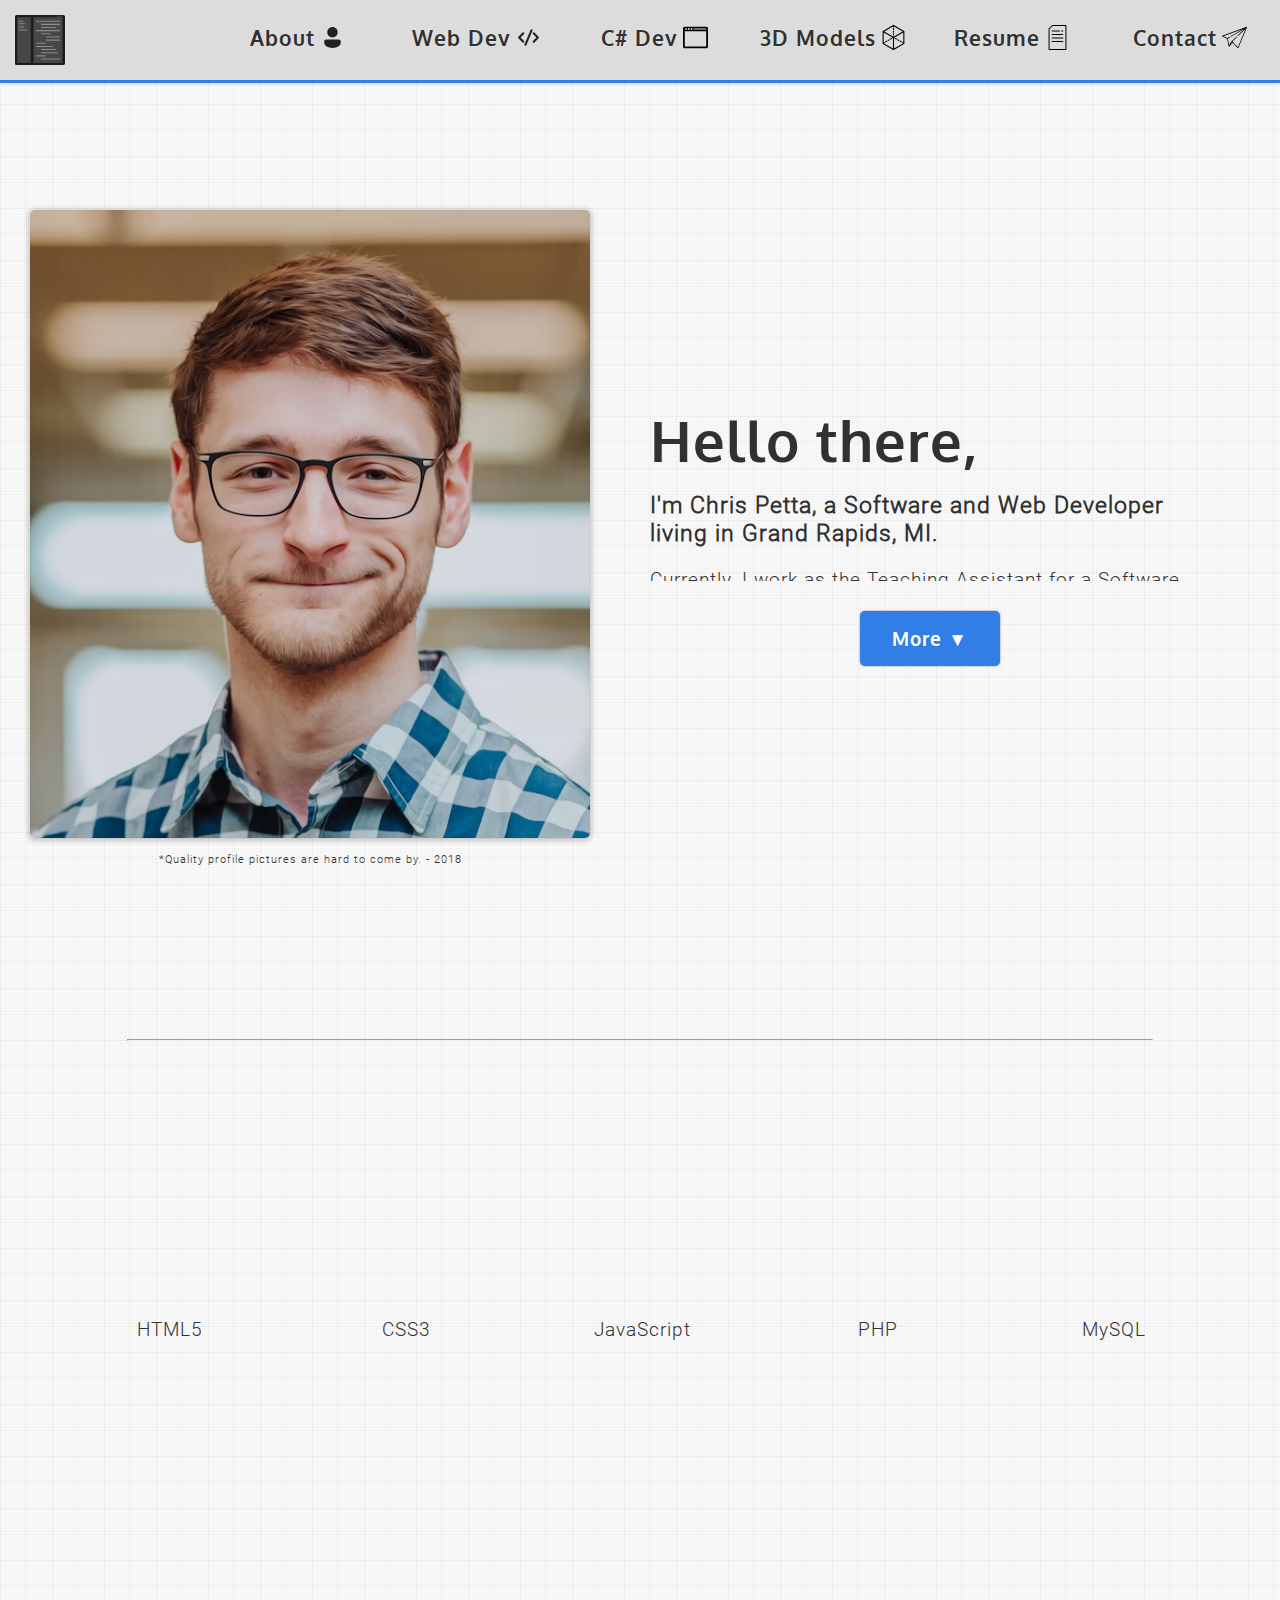
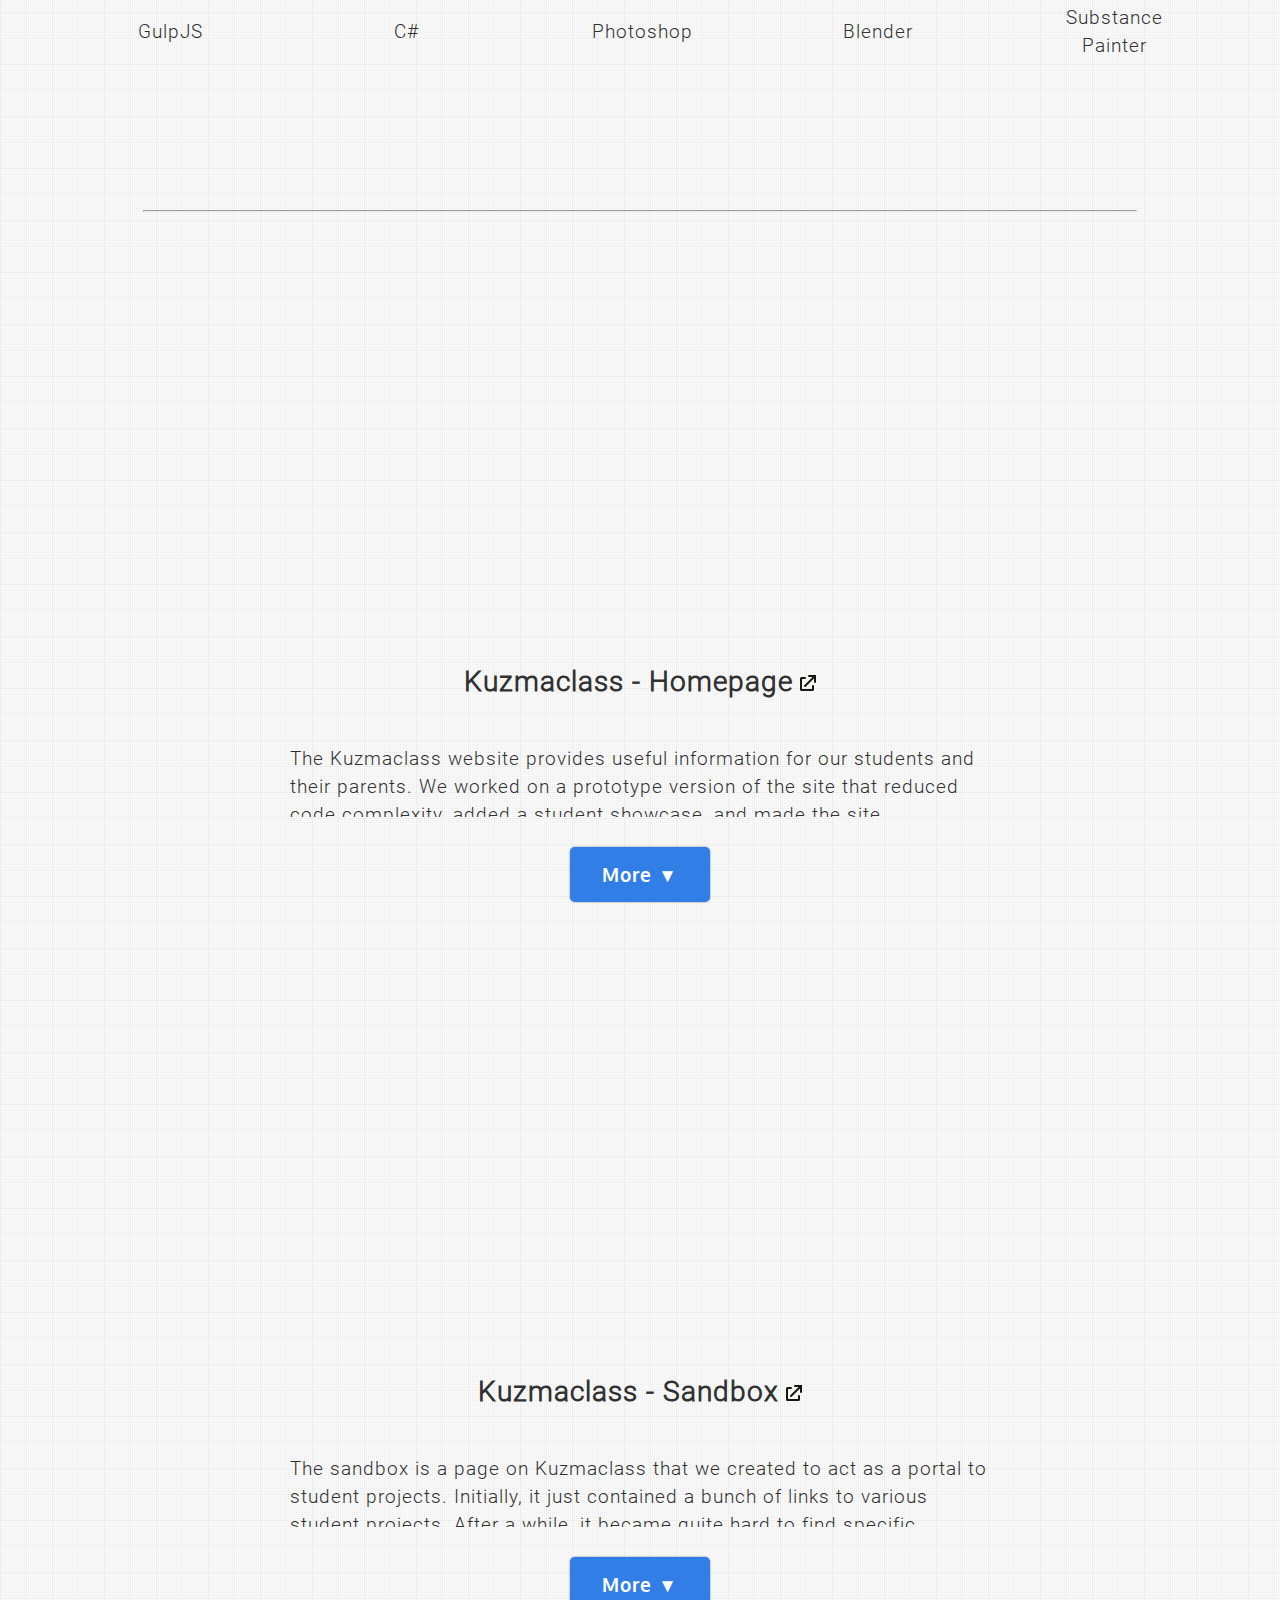
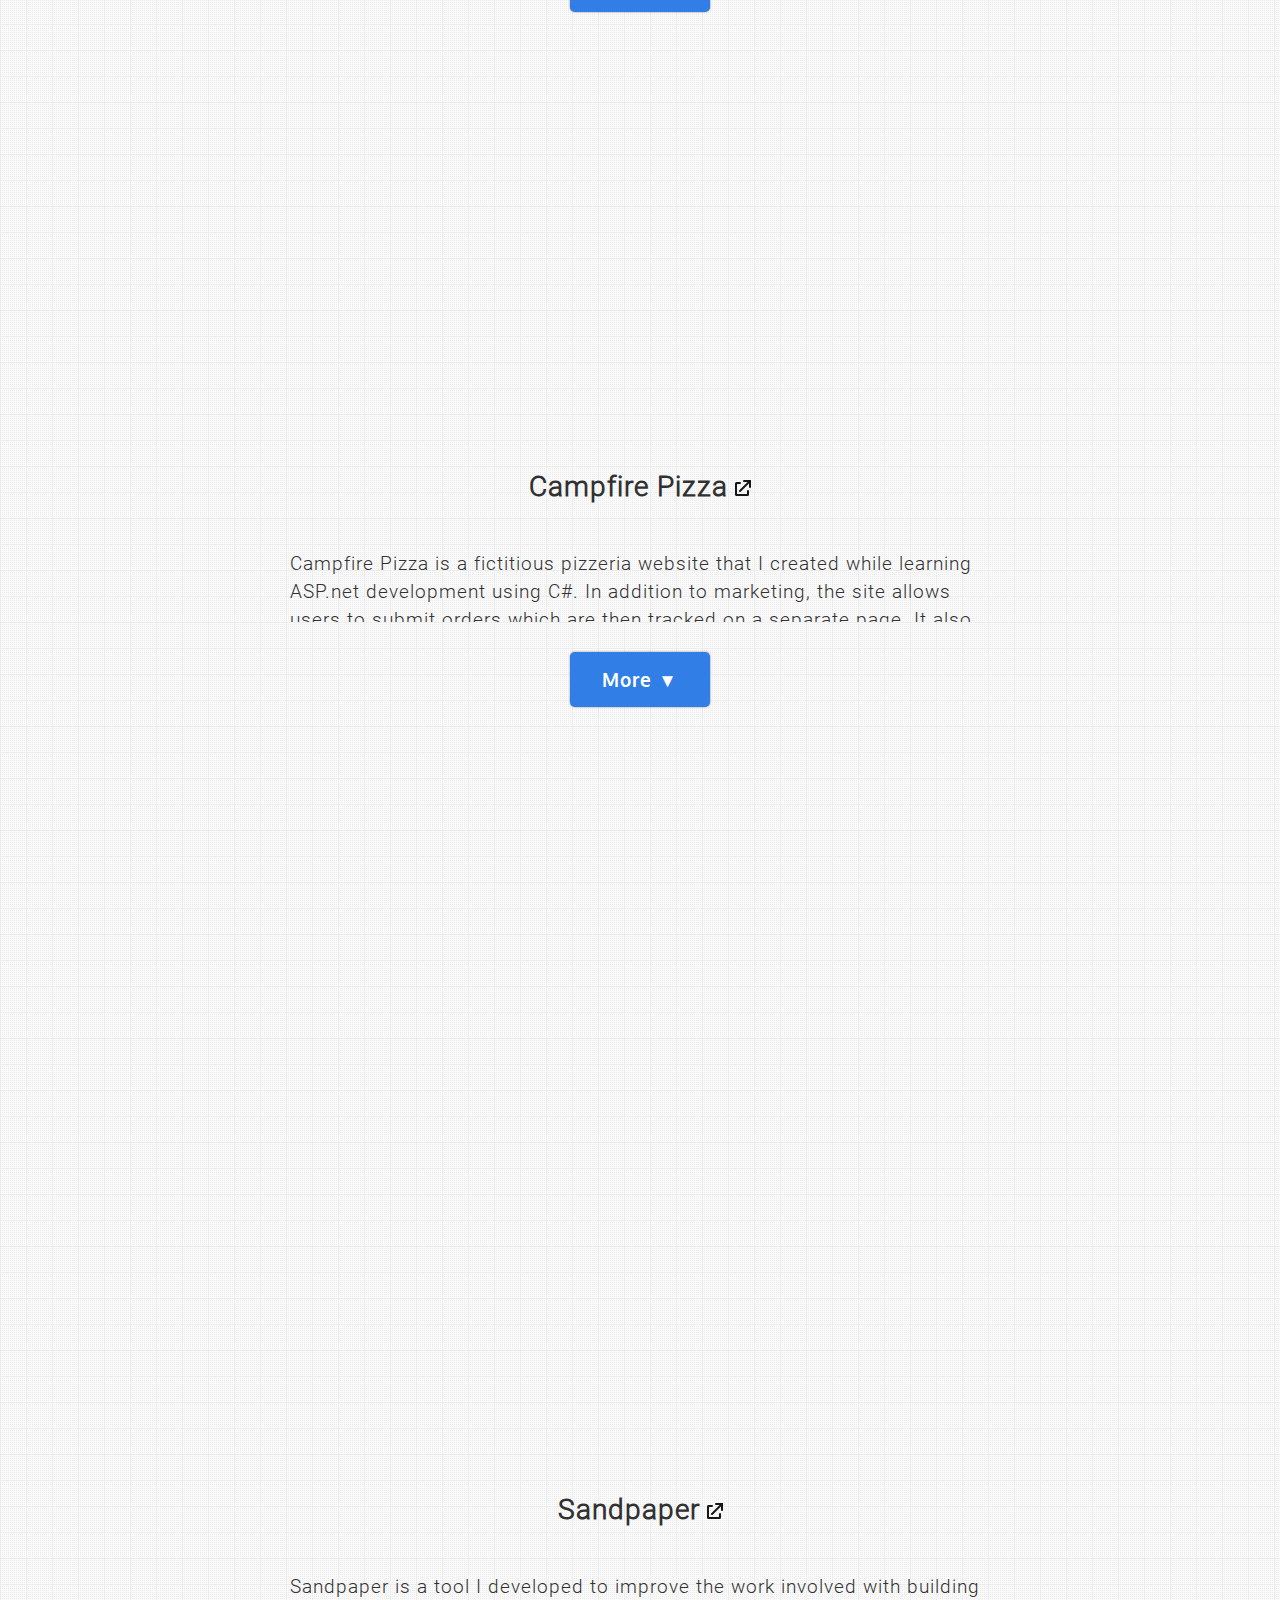
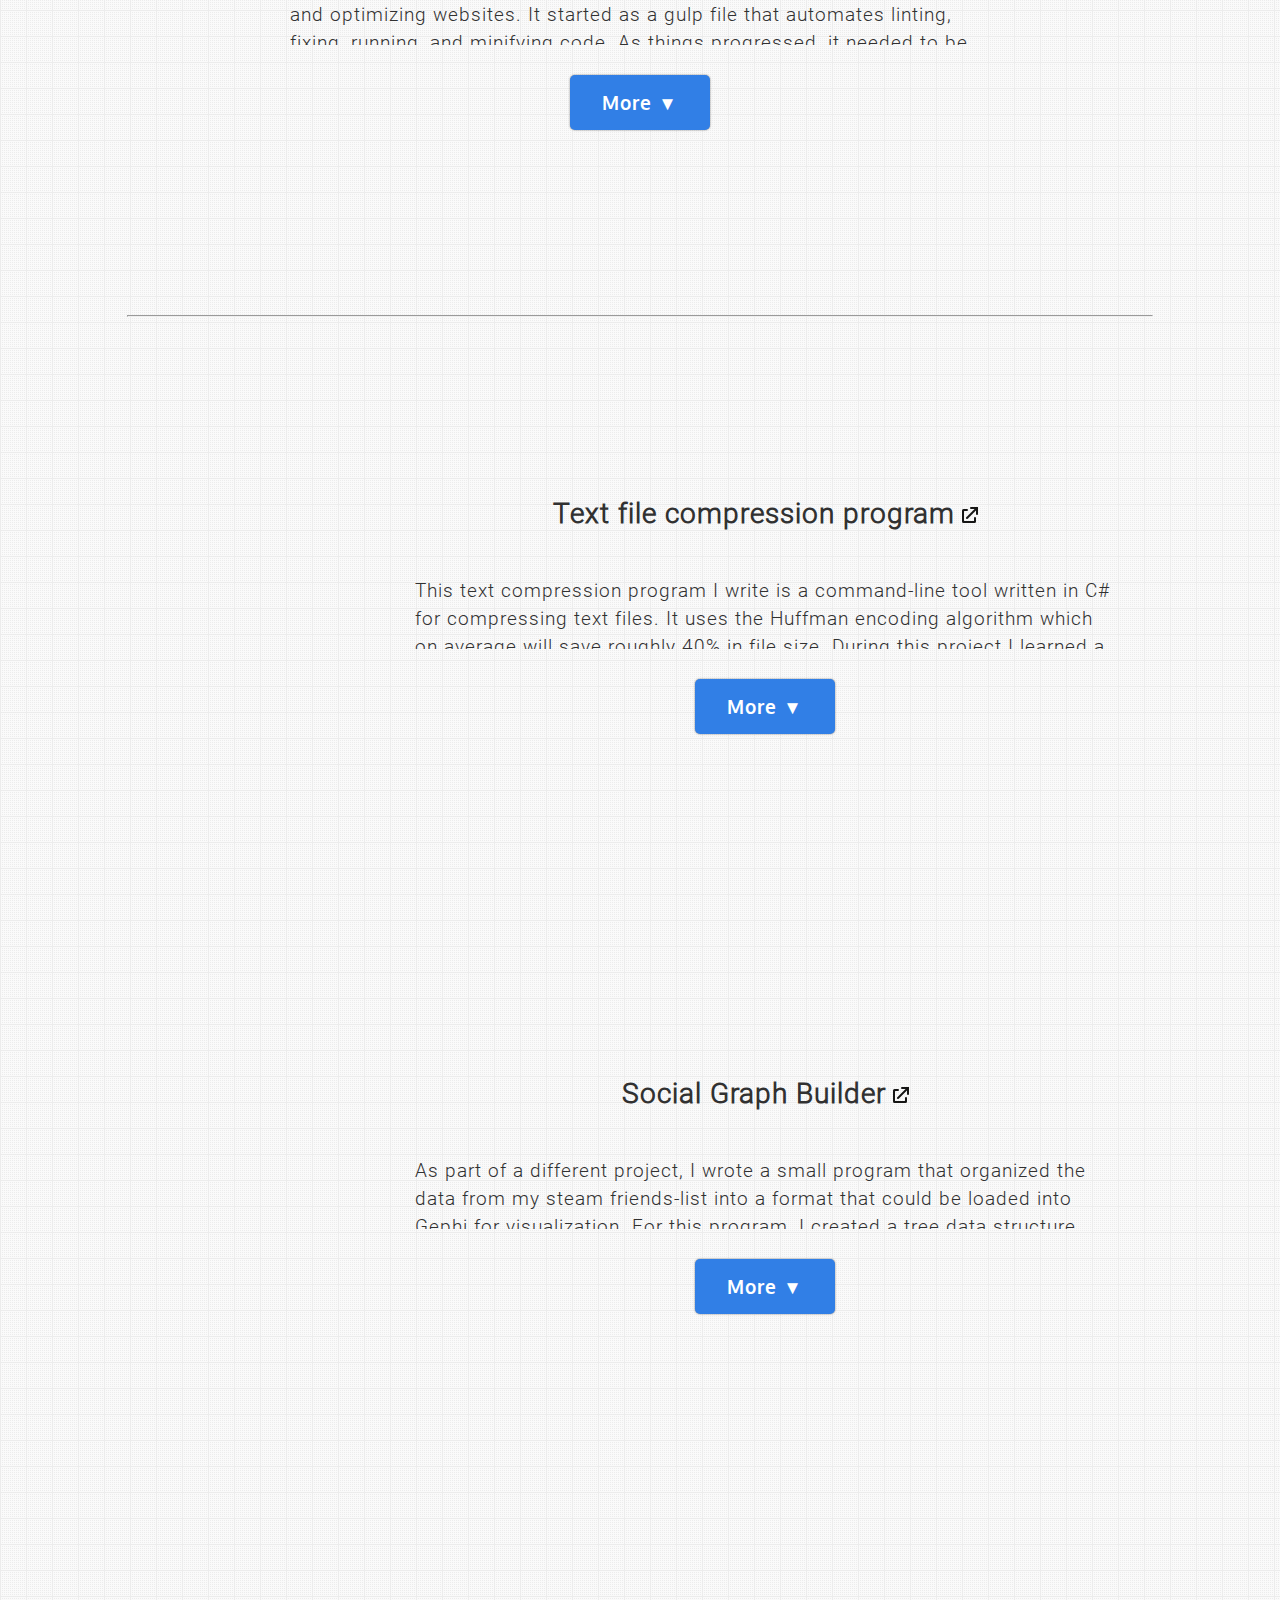
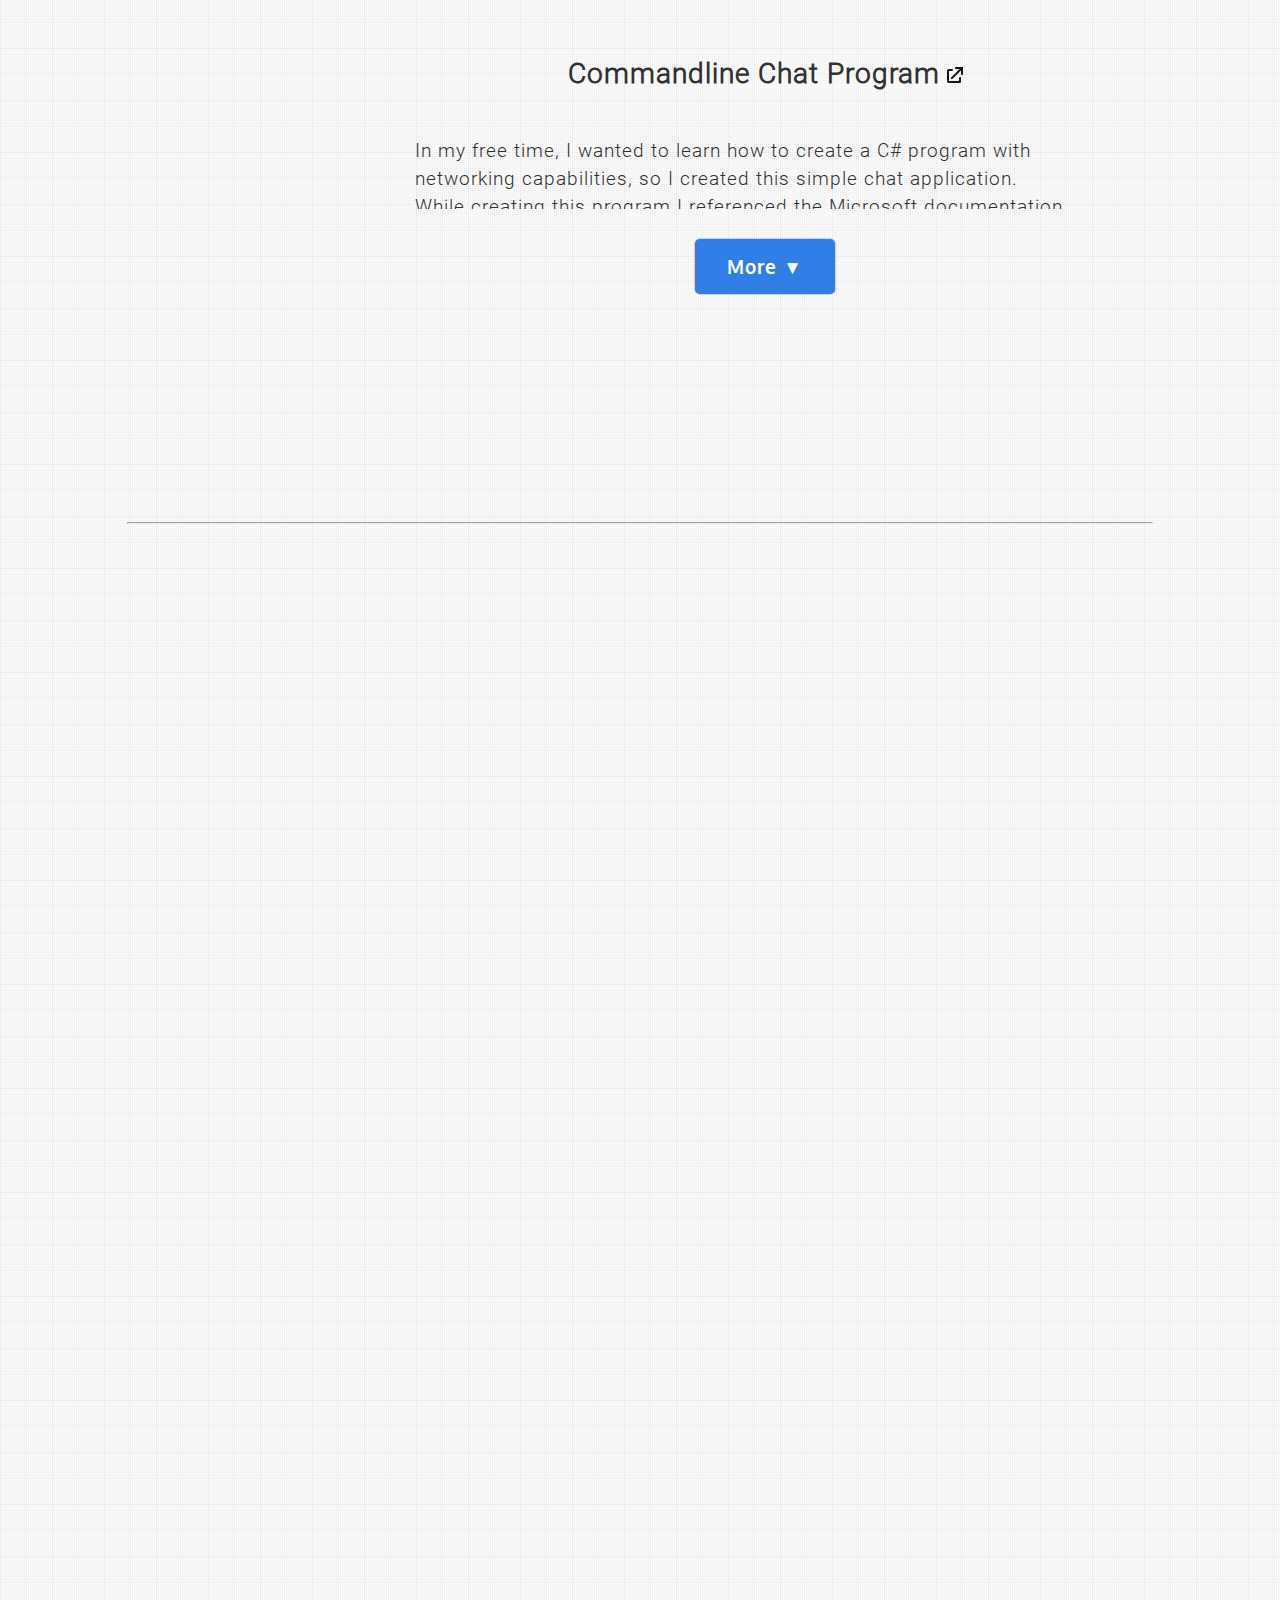
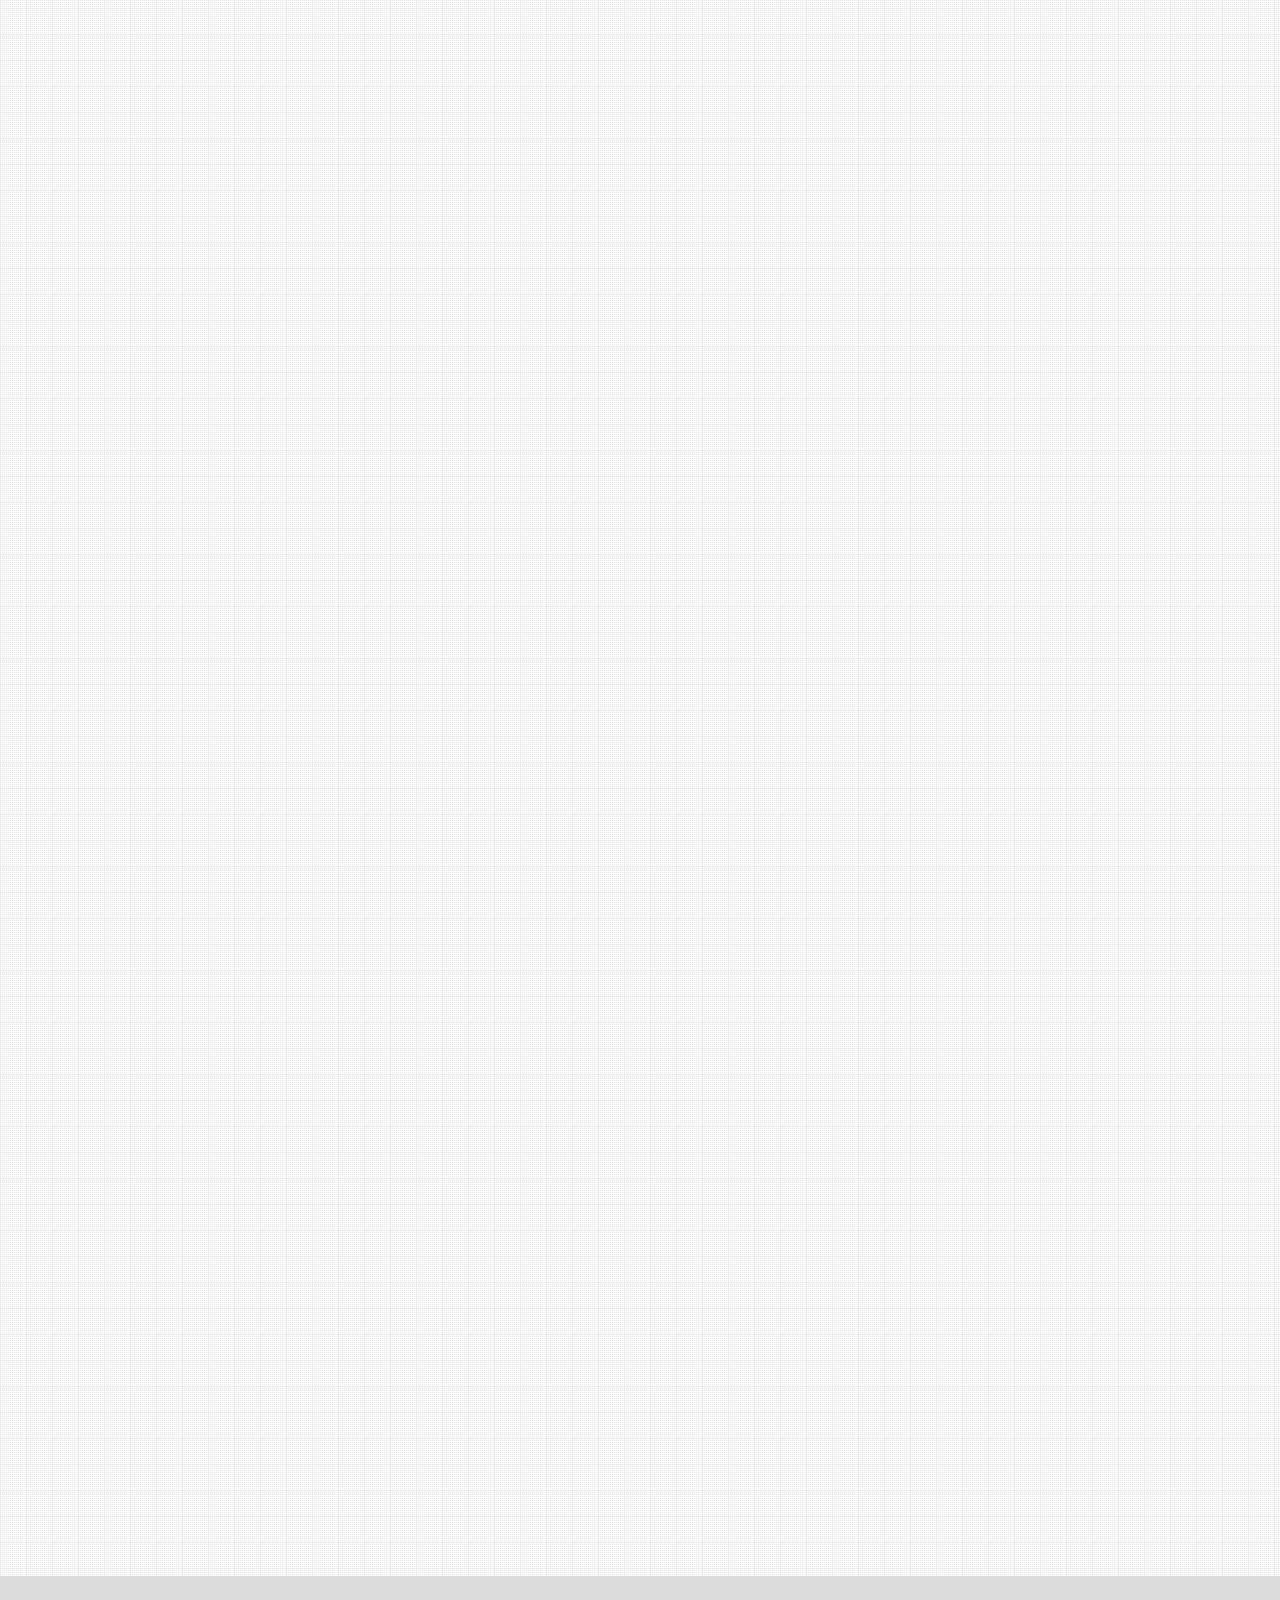
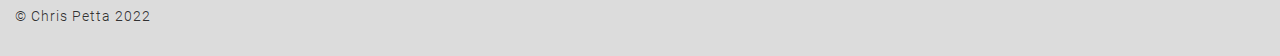
==== commit c792a78b: "Fix several typos" ====
--- a/index.html
+++ b/index.html
@@ -539,8 +539,8 @@
 						<div class="skillItemText">CSS3</div>
 					</div>
 					<div class="skillItem">
-						<img class="skillItemImg fadeInOnScroll" alt="Javascript" src="images/skills/javascript.svg" loading="lazy" height="150" width="150"/>
-						<div class="skillItemText">Javascript</div>
+						<img class="skillItemImg fadeInOnScroll" alt="JavaScript" src="images/skills/javascript.svg" loading="lazy" height="150" width="150"/>
+						<div class="skillItemText">JavaScript</div>
 					</div>
 					<div class="skillItem">
 						<img class="skillItemImg fadeInOnScroll" alt="PHP" src="images/skills/php.svg" loading="lazy" height="150" width="150"/>
@@ -631,9 +631,9 @@
 						The sandbox is a page on Kuzmaclass that we created to act as a portal to student projects.
 						Initially, it just contained a bunch of links to various student projects. After a while, it became quite hard to find specific projects.
 						We needed a way to search and filter them all.
-						When redesigning the sandbox page, We decided that our primary goal would be to allow every project to be searched and sorted. Along the way, we also changed how data for each project is stored to make future updates easier.
+						When redesigning the sandbox page, we decided that our primary goal would be to allow every project to be searched and sorted. Along the way, we also changed how data for each project is stored to make future updates easier.
 						Finally, we organized the student projects into logical groups for easier sorting. We accomplished these goals by storing the project data as an array of JSON objects.
-						Since there are so many student projects, code reusability was vital. We utilized Javascript to accomplish many of these goals.
+						Since there are so many student projects, code reusability was vital. We utilized JavaScript to accomplish many of these goals.
 					</p>
 					<button class="moreButton" type="button" aria-label="more button">
 						<span class="moreButtonContent"></span>
@@ -689,7 +689,7 @@
 						It started as a gulp file that automates linting, fixing, running, and minifying code.
 						As things progressed, it needed to be easy to use by a less technical audience, so it became a stand-alone program.
 						Sandpaper helps developers avoid common errors in HTML, CSS, and JavaScript. It optimizes assets to improve page load times by up to 30%.
-						Additionally, it automatically substitutes vendor-specific CSS and polyfills new javascript features to support older browsers.
+						Additionally, it automatically substitutes vendor-specific CSS and polyfills new JavaScript features to support older browsers.
 					</p>
 					<button class="moreButton" type="button" aria-label="more button">
 						<span class="moreButtonContent"></span>
@@ -744,8 +744,8 @@
 						</div>
 					</a>
 					<p id="aboutSocialGraph" class="webText showMoreHidden" style="max-height: 72px;">
-						As part of a different project, I wrote a small program that organized the data from my steam freinds-list into a format that could be loaded into Gephi for visualization.
-						For this program, I created a tree data structure that held user information. It then traverses the raw friend list information to create the structure shown in the visualization in memory.
+						As part of a different project, I wrote a small program that organized the data from my steam friends-list into a format that could be loaded into Gephi for visualization.
+						For this program, I created a tree data structure that held user information. It then traverses the raw friend-list information to create the structure shown in the visualization in memory.
 						Once that structure has been created, it outputs the data in a .csv format that can be easily loaded into Gephi.
 					</p>
 					<button class="moreButton" type="button" aria-label="more button">
@@ -770,7 +770,7 @@
 					</a>
 					<p id="aboutDing" class="webText showMoreHidden" style="max-height: 72px;">
 						In my free time, I wanted to learn how to create a C# program with networking capabilities, so I created this simple chat application.<br />
-						While creating this program I referenced the Microsoft documention frequently, but otherwise pretty much everything was written from scratch.
+						While creating this program I referenced the Microsoft documentation frequently, but otherwise pretty much everything was written from scratch.
 					</p>
 					<button class="moreButton" type="button" aria-label="more button">
 						<span class="moreButtonContent"></span>
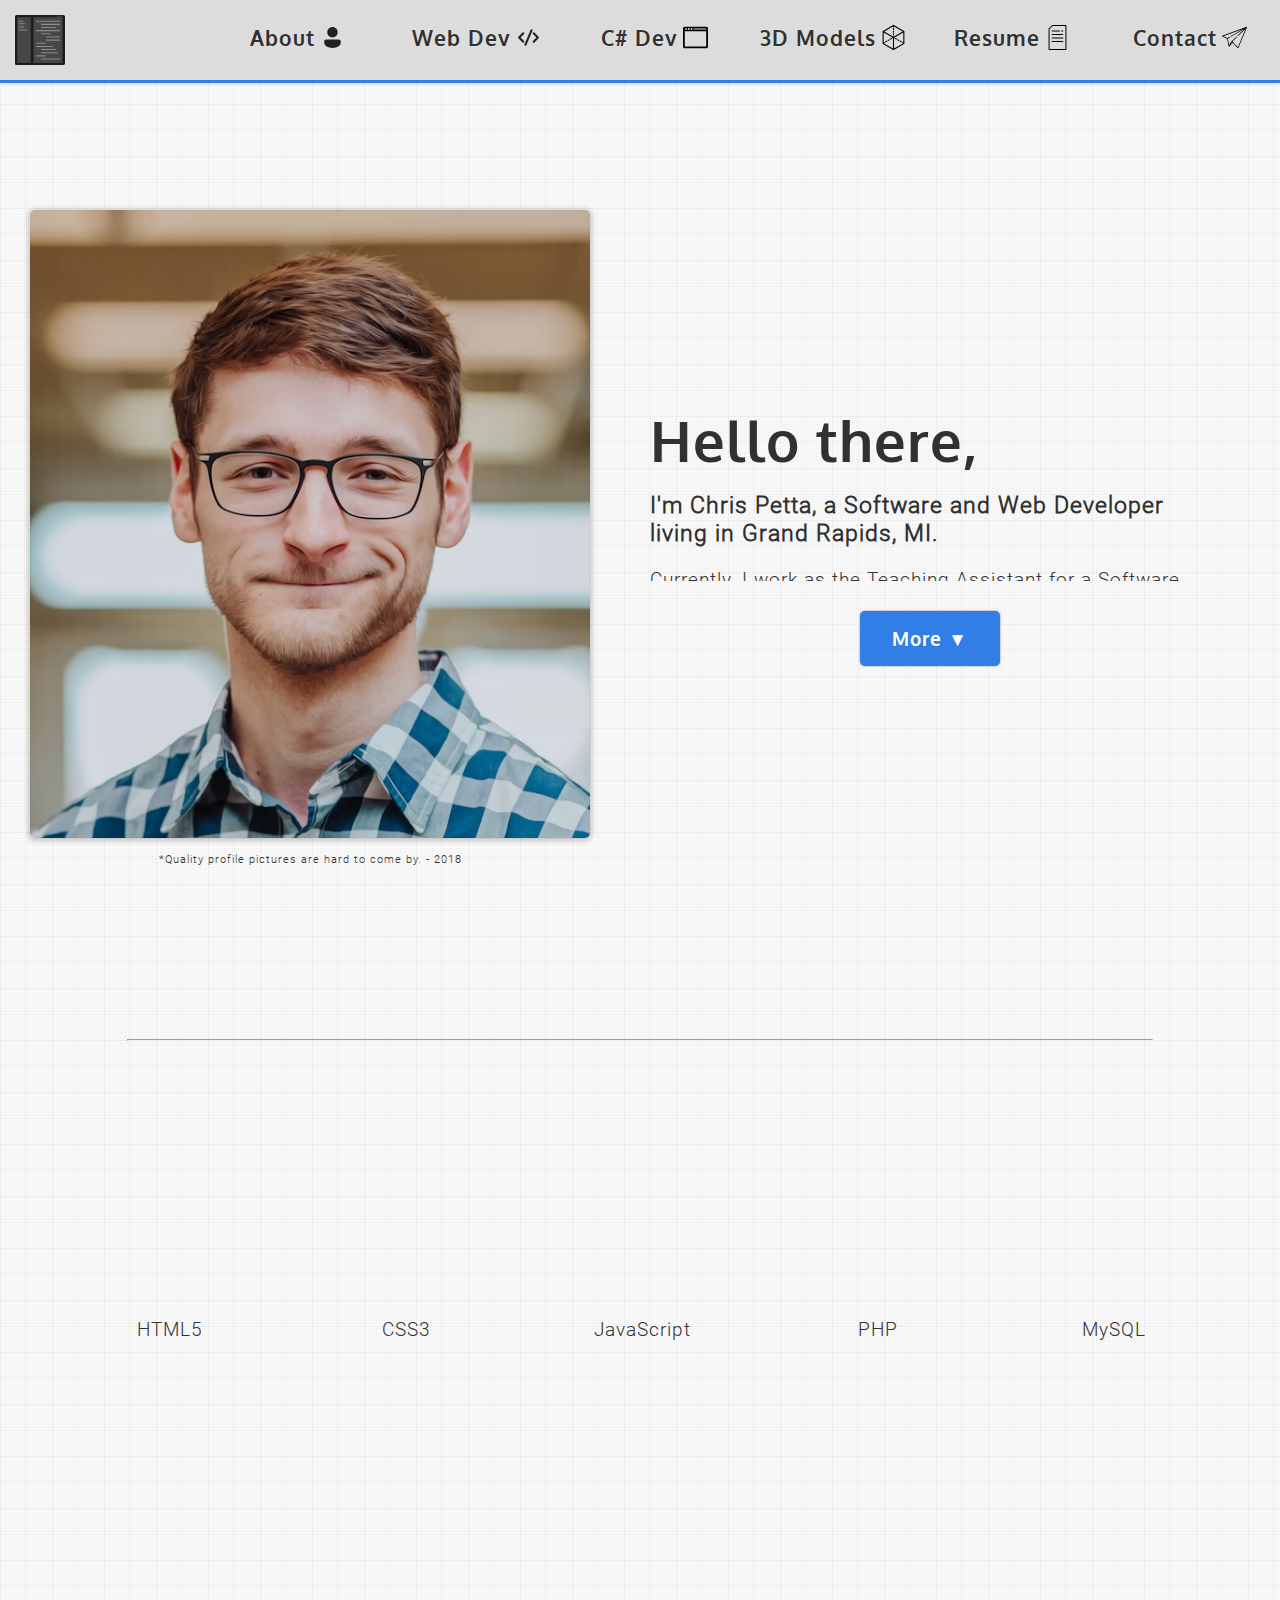
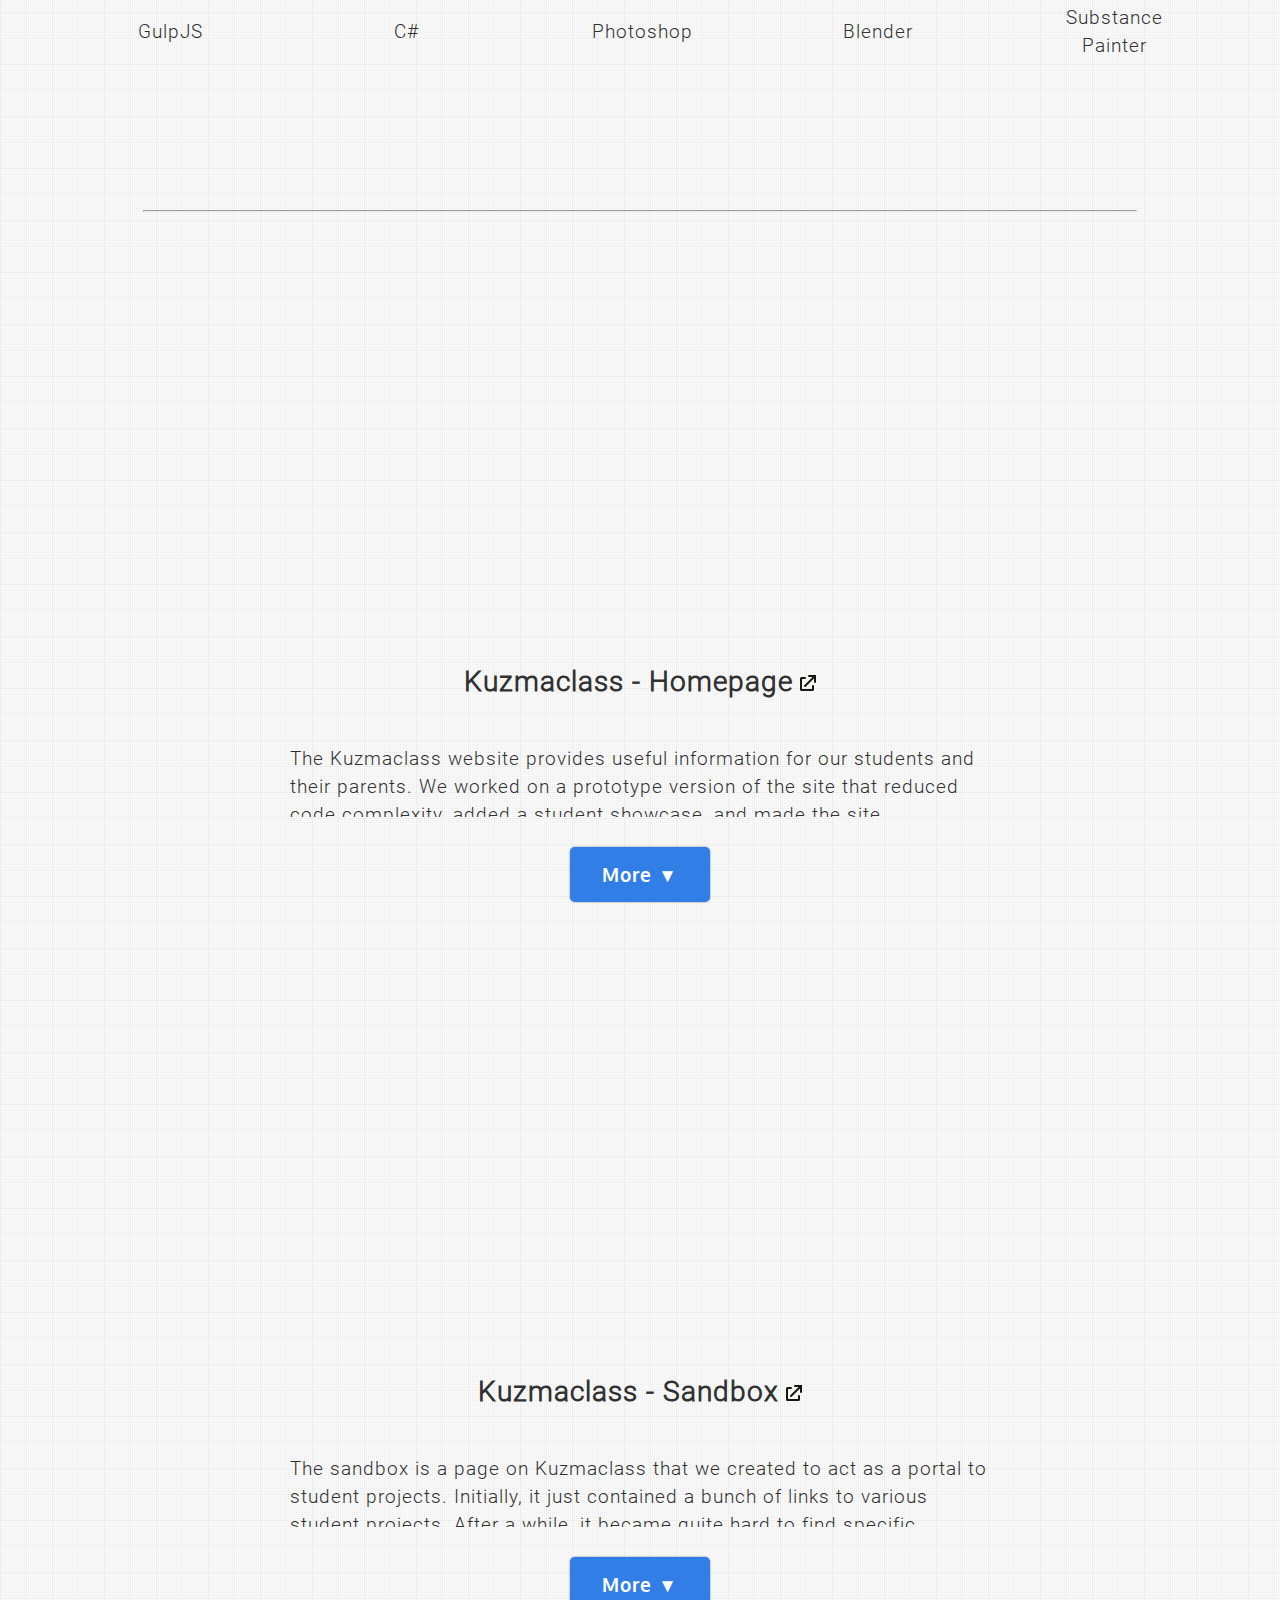
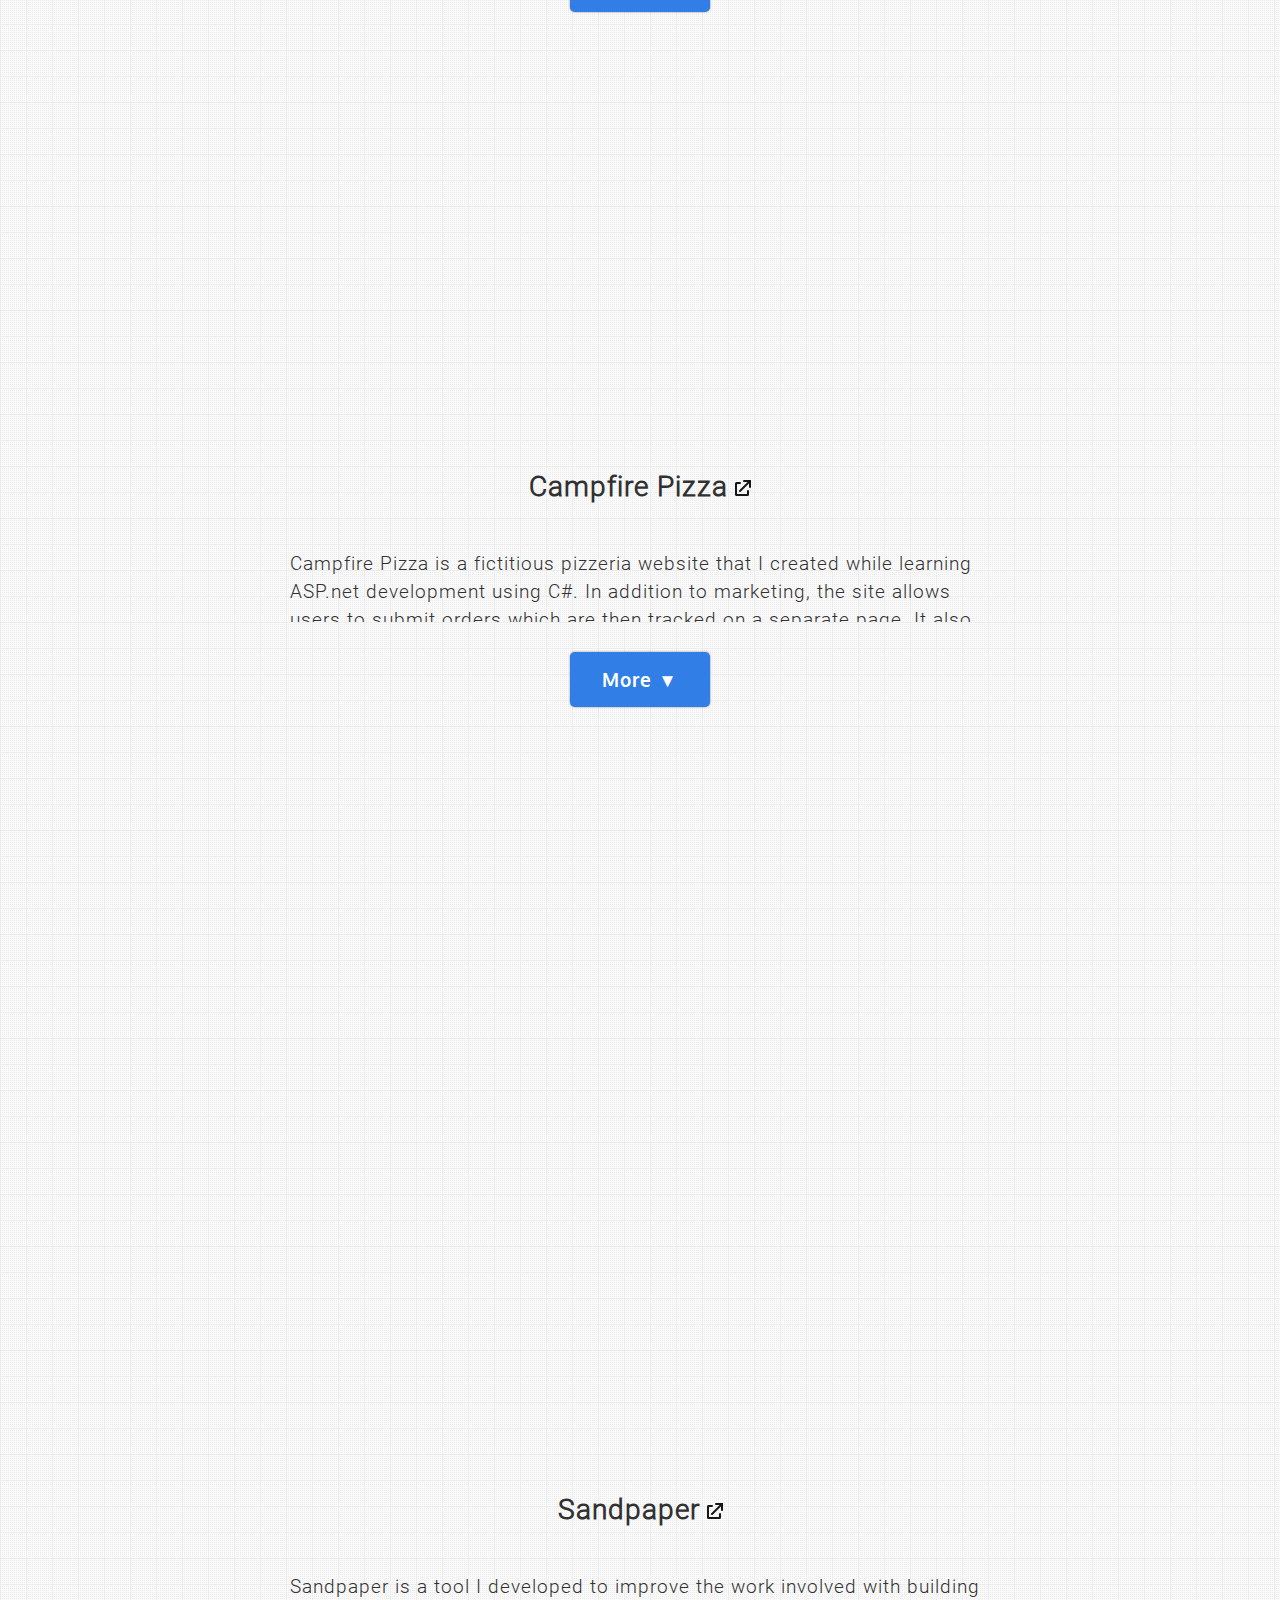
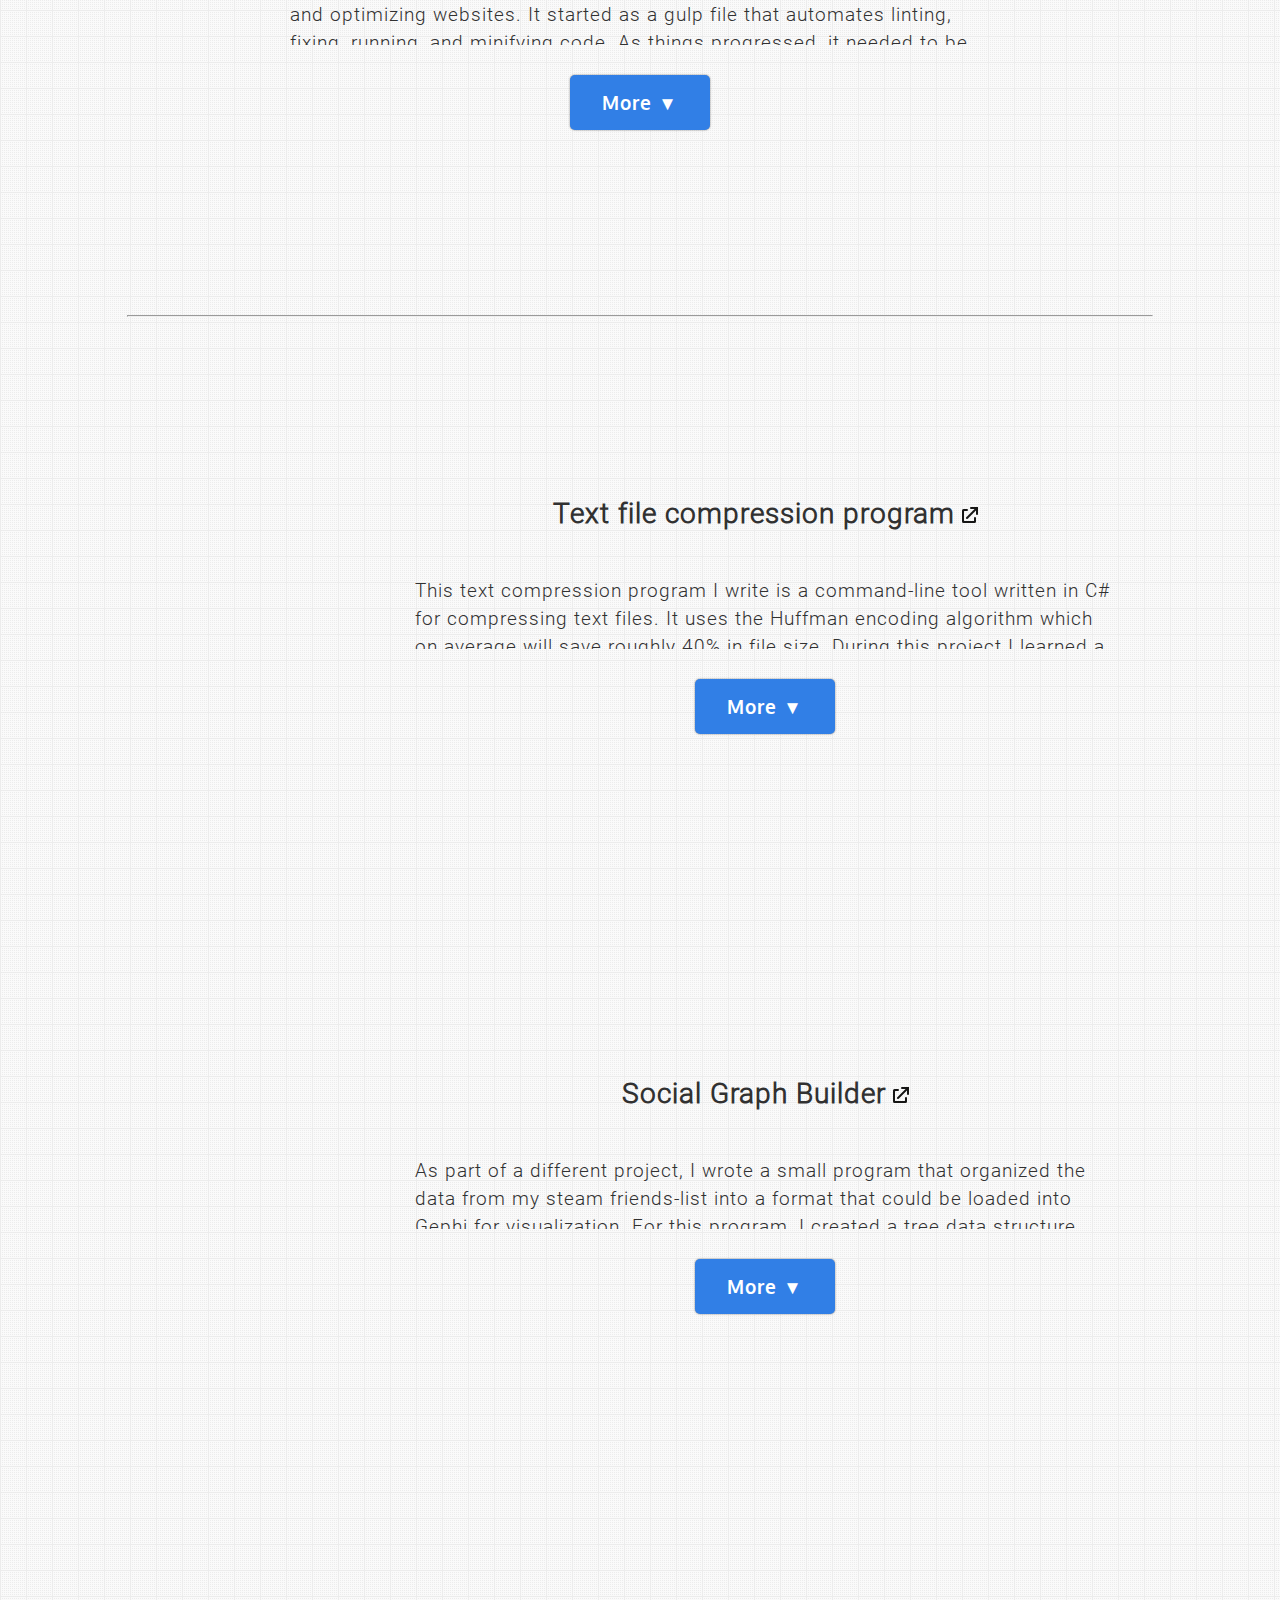
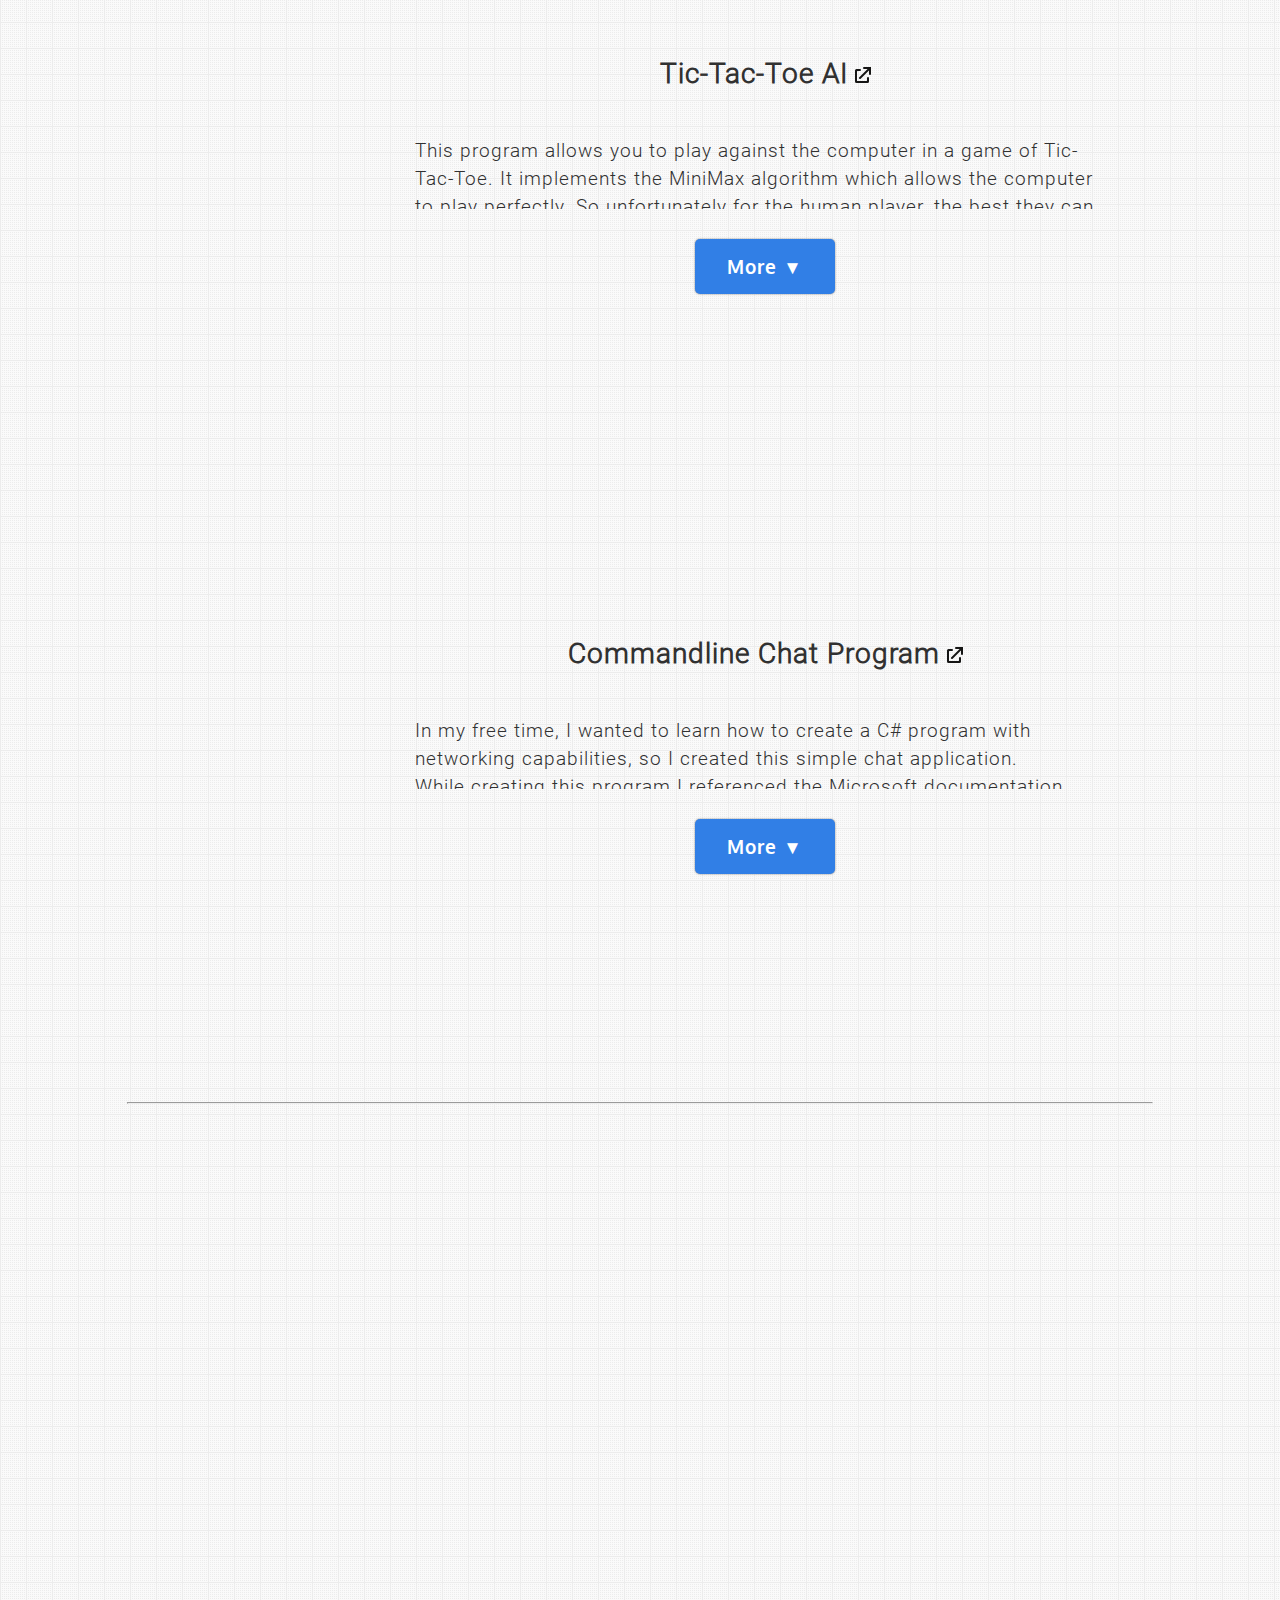
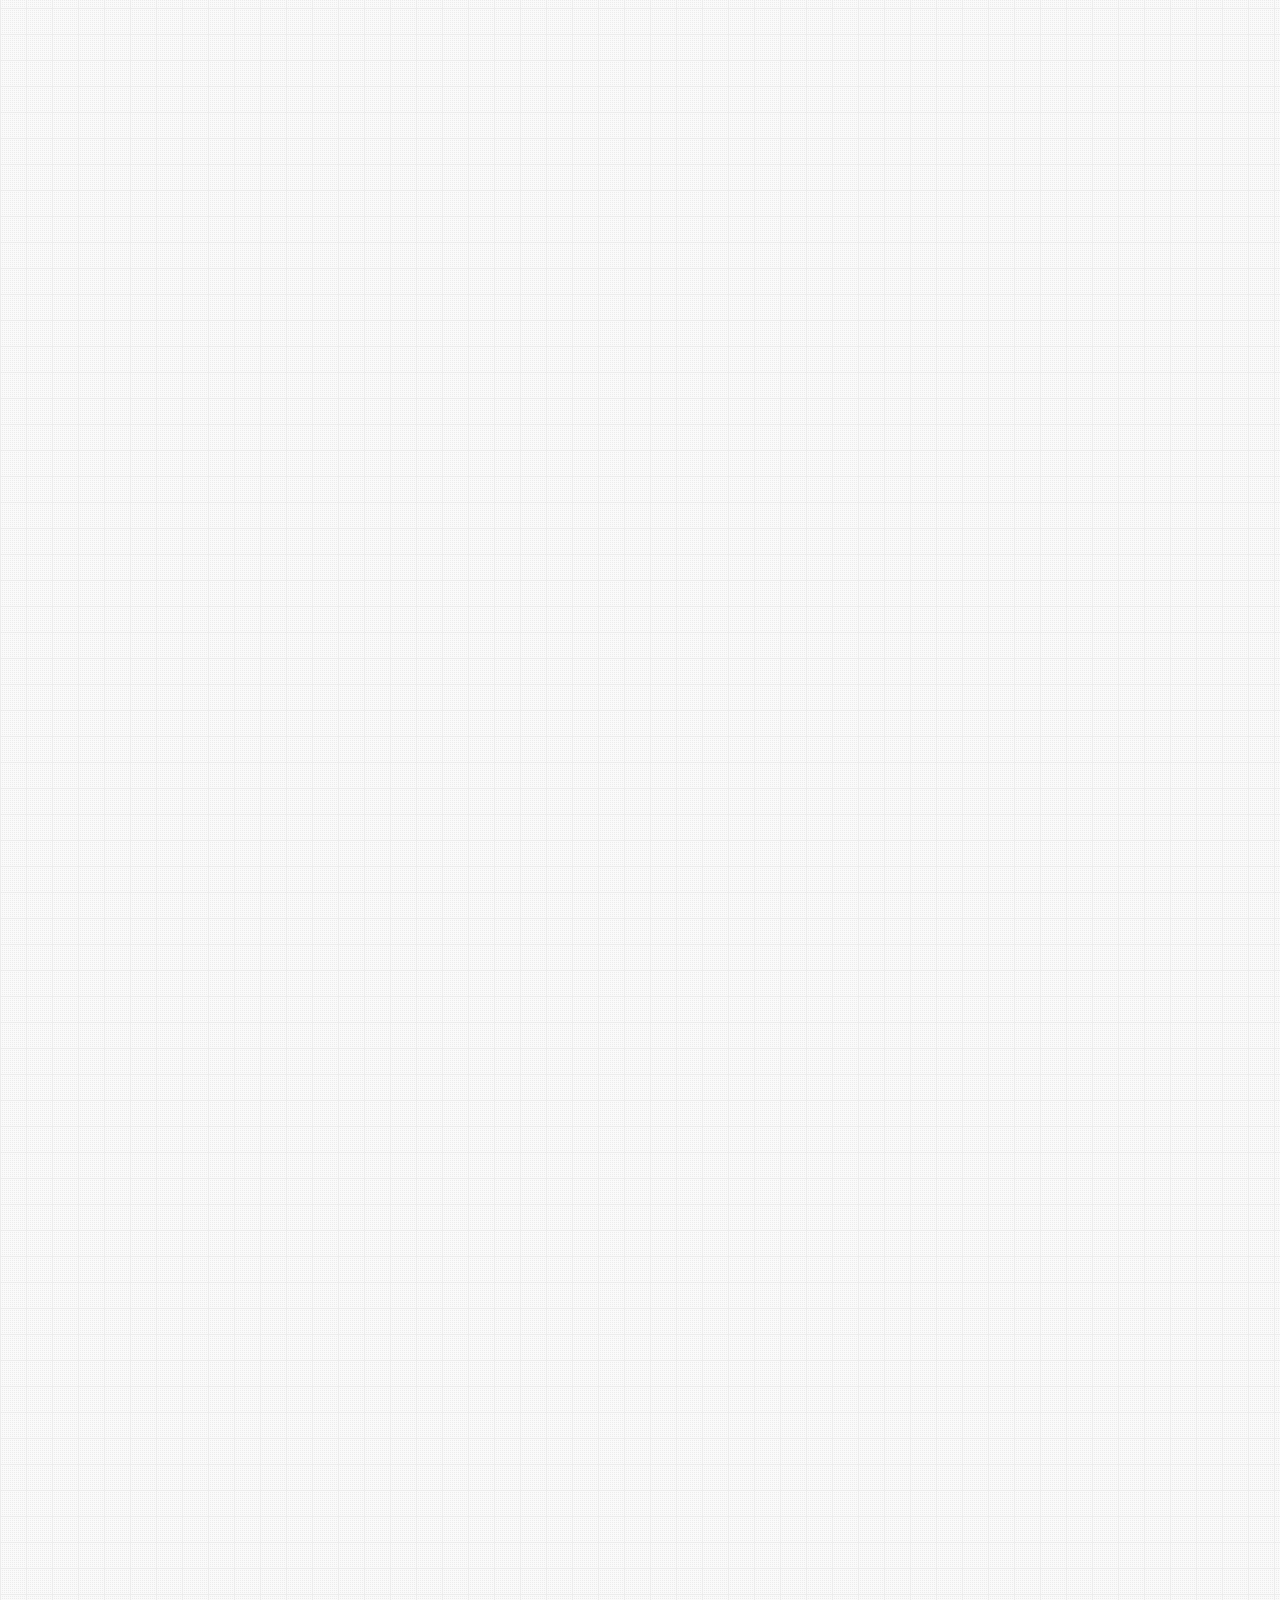
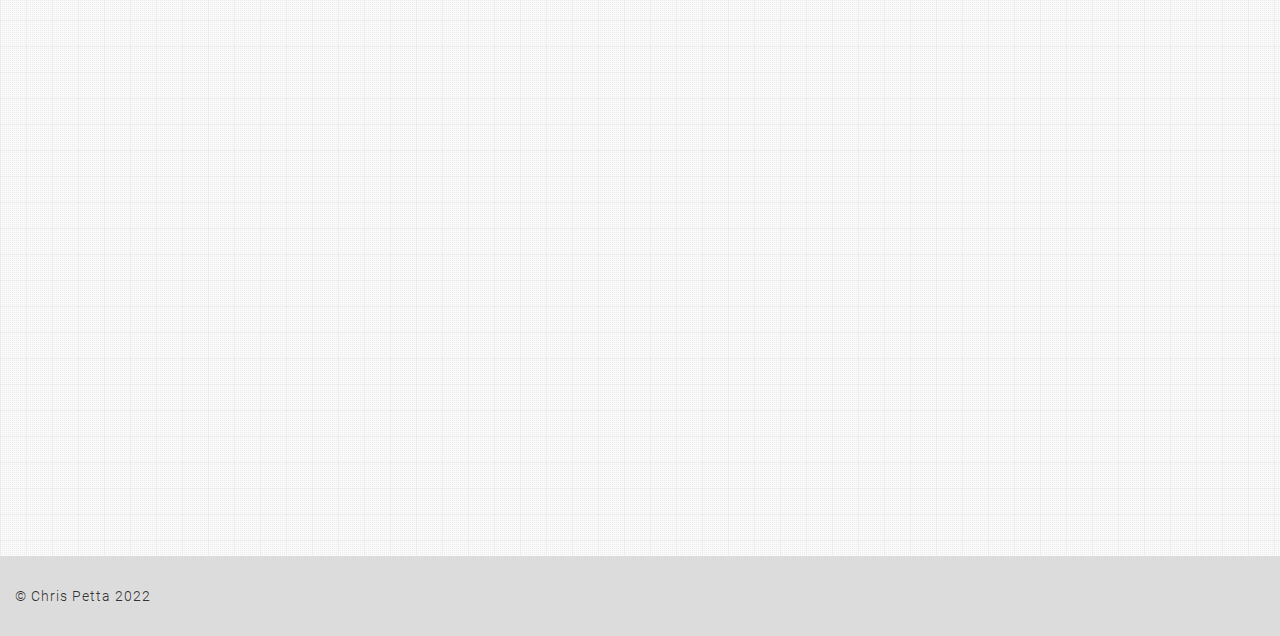
==== commit 057c7596: "Add Tic-Tac-Toe AI Project" ====
--- a/index.html
+++ b/index.html
@@ -747,6 +747,30 @@
 						As part of a different project, I wrote a small program that organized the data from my steam friends-list into a format that could be loaded into Gephi for visualization.
 						For this program, I created a tree data structure that held user information. It then traverses the raw friend-list information to create the structure shown in the visualization in memory.
 						Once that structure has been created, it outputs the data in a .csv format that can be easily loaded into Gephi.
+					</p>
+					<button class="moreButton" type="button" aria-label="more button">
+						<span class="moreButtonContent"></span>
+					</button>
+				</div>
+			</div>
+			<div class="webProject">
+				<div class="webImg lazyLoadImgContainer">
+					<svg class="placeholderImg square" viewBox="0 0 1027 907"><path fill="rgba(150,150,150,0.4)" d="M0 0h1027v907H0z"/></svg>
+					<img class="fullImg squareProjectBoxShadow fadeInOnScroll" src="images/tictactoegame.png" loading="lazy" alt="Several states in a tic-tac-toe game" height="907" width="1027"/>
+				</div>
+				<div>
+					<a class="websiteTitle" href="https://github.com/cpetta/TickTacToeAI" target="_blank">
+						<div class="centered">
+							<div class="text">
+								<h3>Tic-Tac-Toe AI</h3>
+								<img class="external" src="images/external.svg" alt="See Demo" height="16" width="16"/>
+							</div>
+							<div class="underline"></div>
+						</div>
+					</a>
+					<p id="aboutTicTacToe" class="webText showMoreHidden" style="max-height: 72px;">
+						This program allows you to play against the computer in a game of Tic-Tac-Toe. It implements the MiniMax algorithm which allows the computer to play perfectly. So unfortunately for the human player, the best they can do is draw.
+						I learned a lot about game theory and recursion through this project.
 					</p>
 					<button class="moreButton" type="button" aria-label="more button">
 						<span class="moreButtonContent"></span>
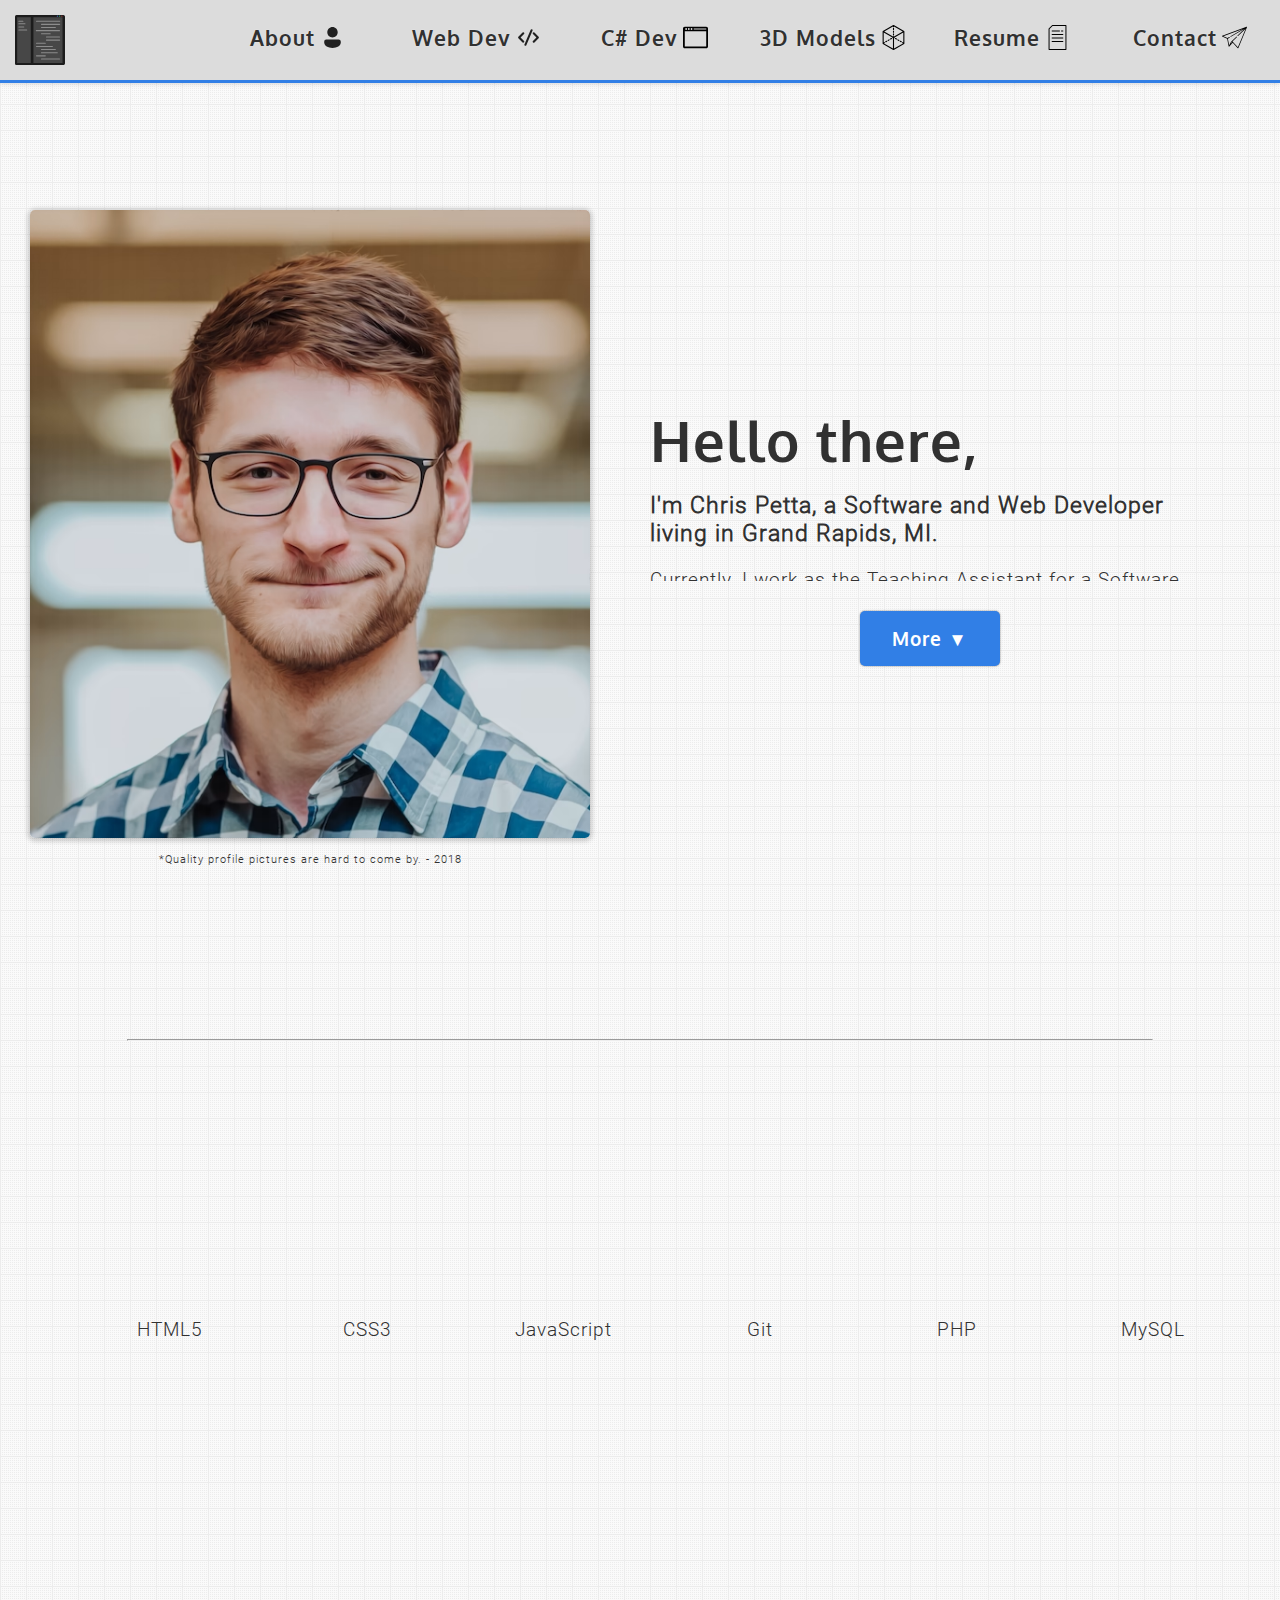
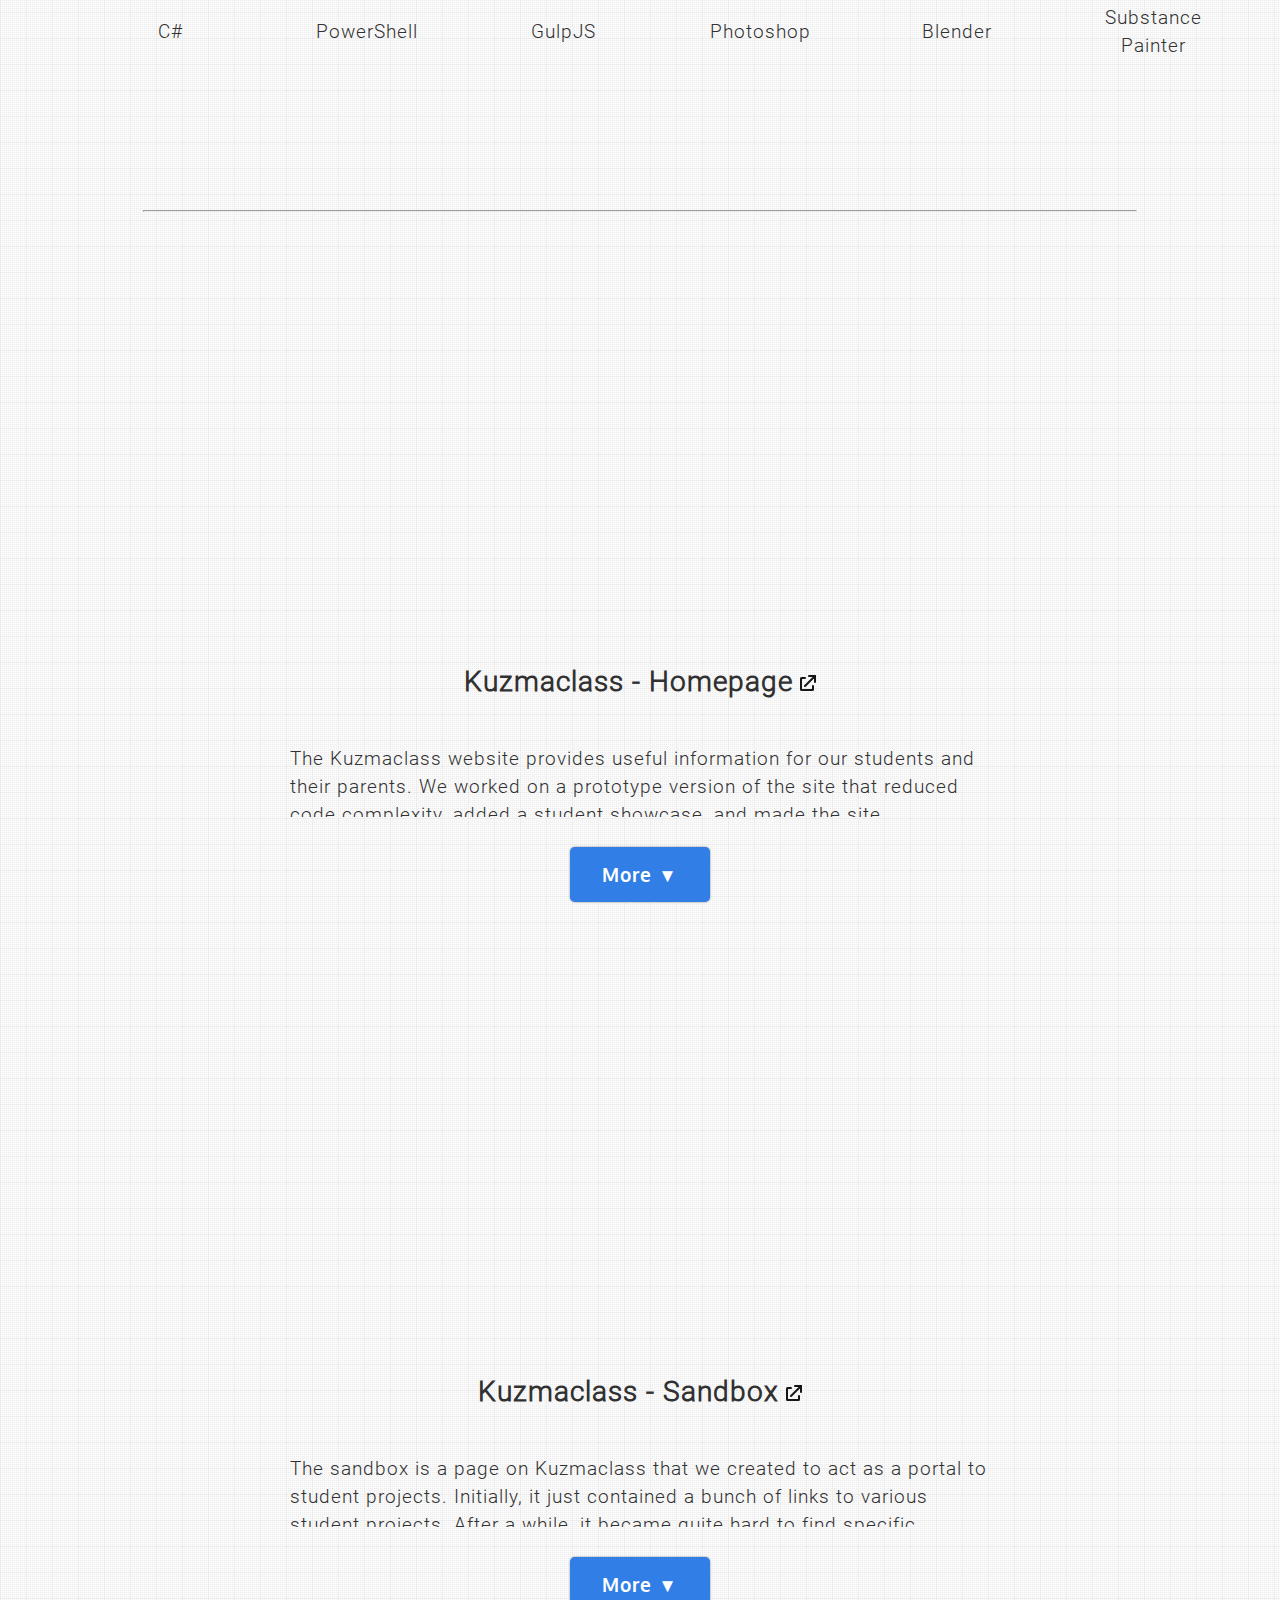
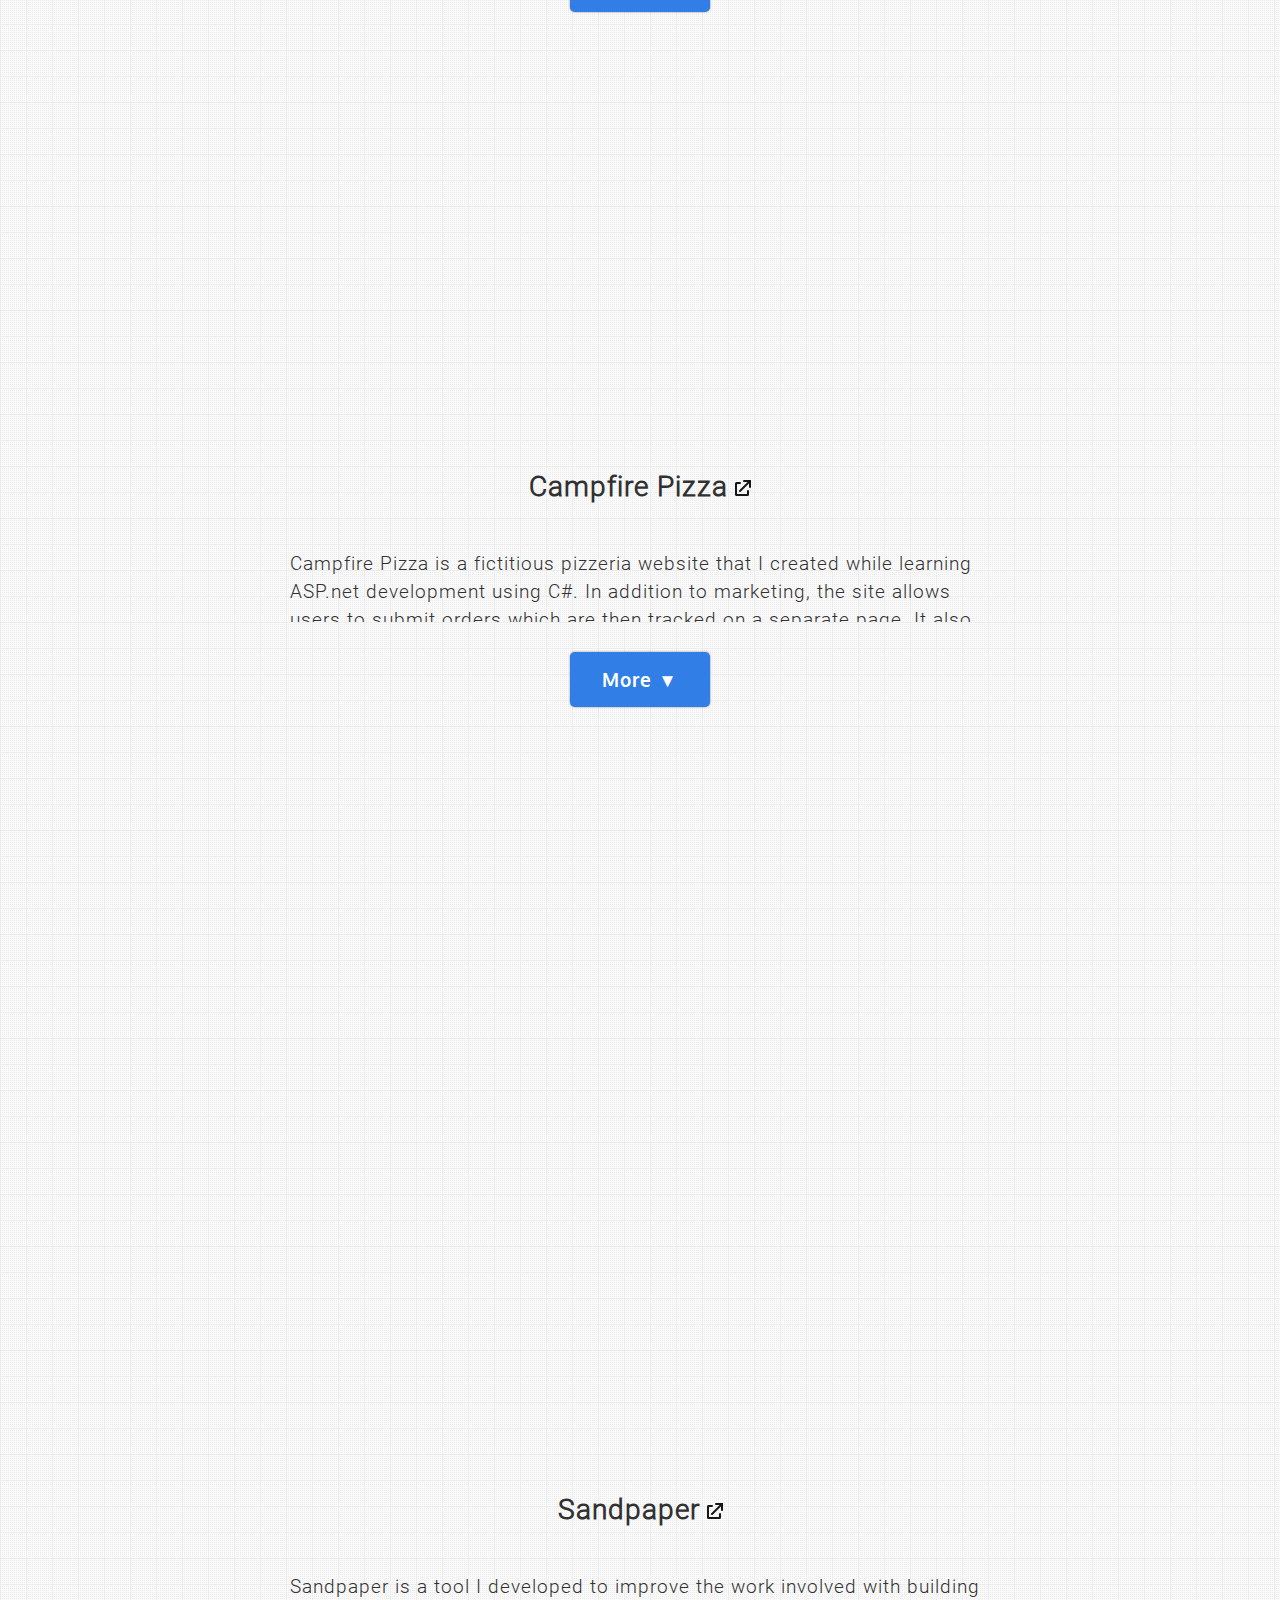
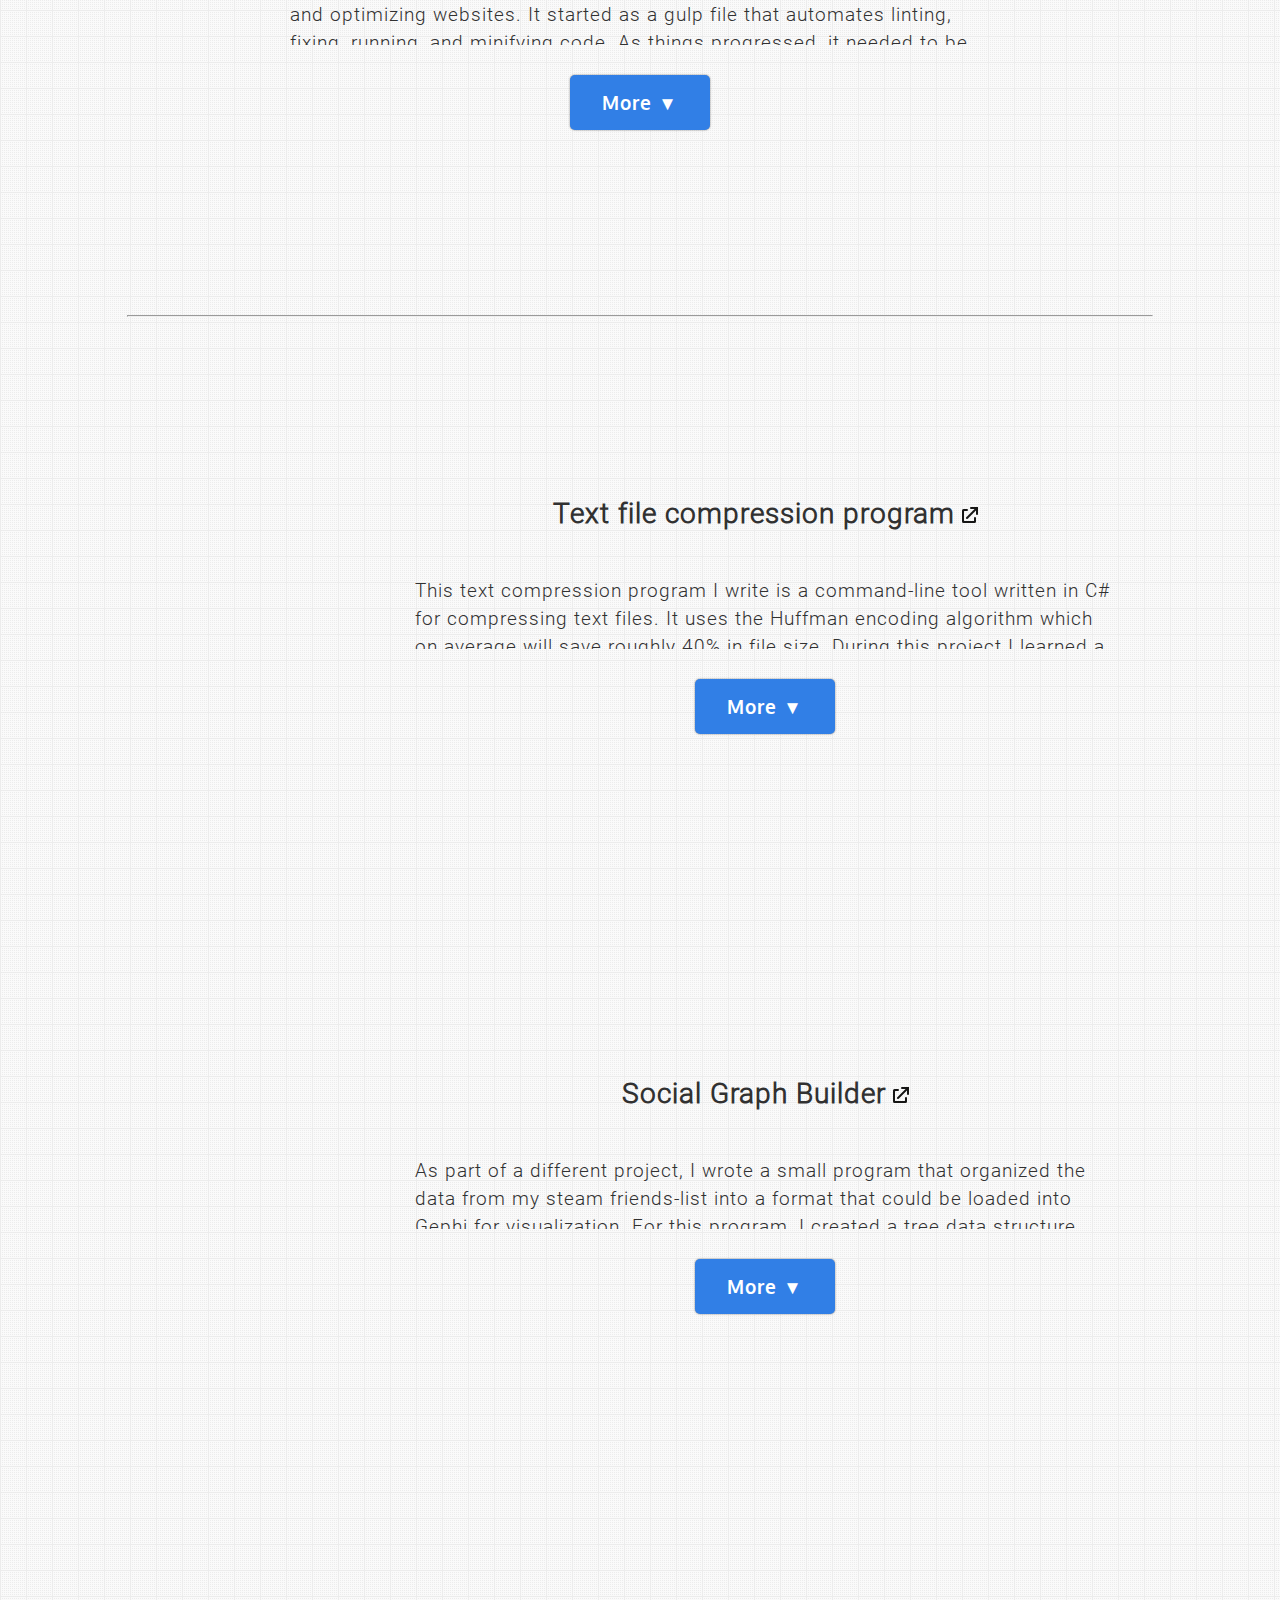
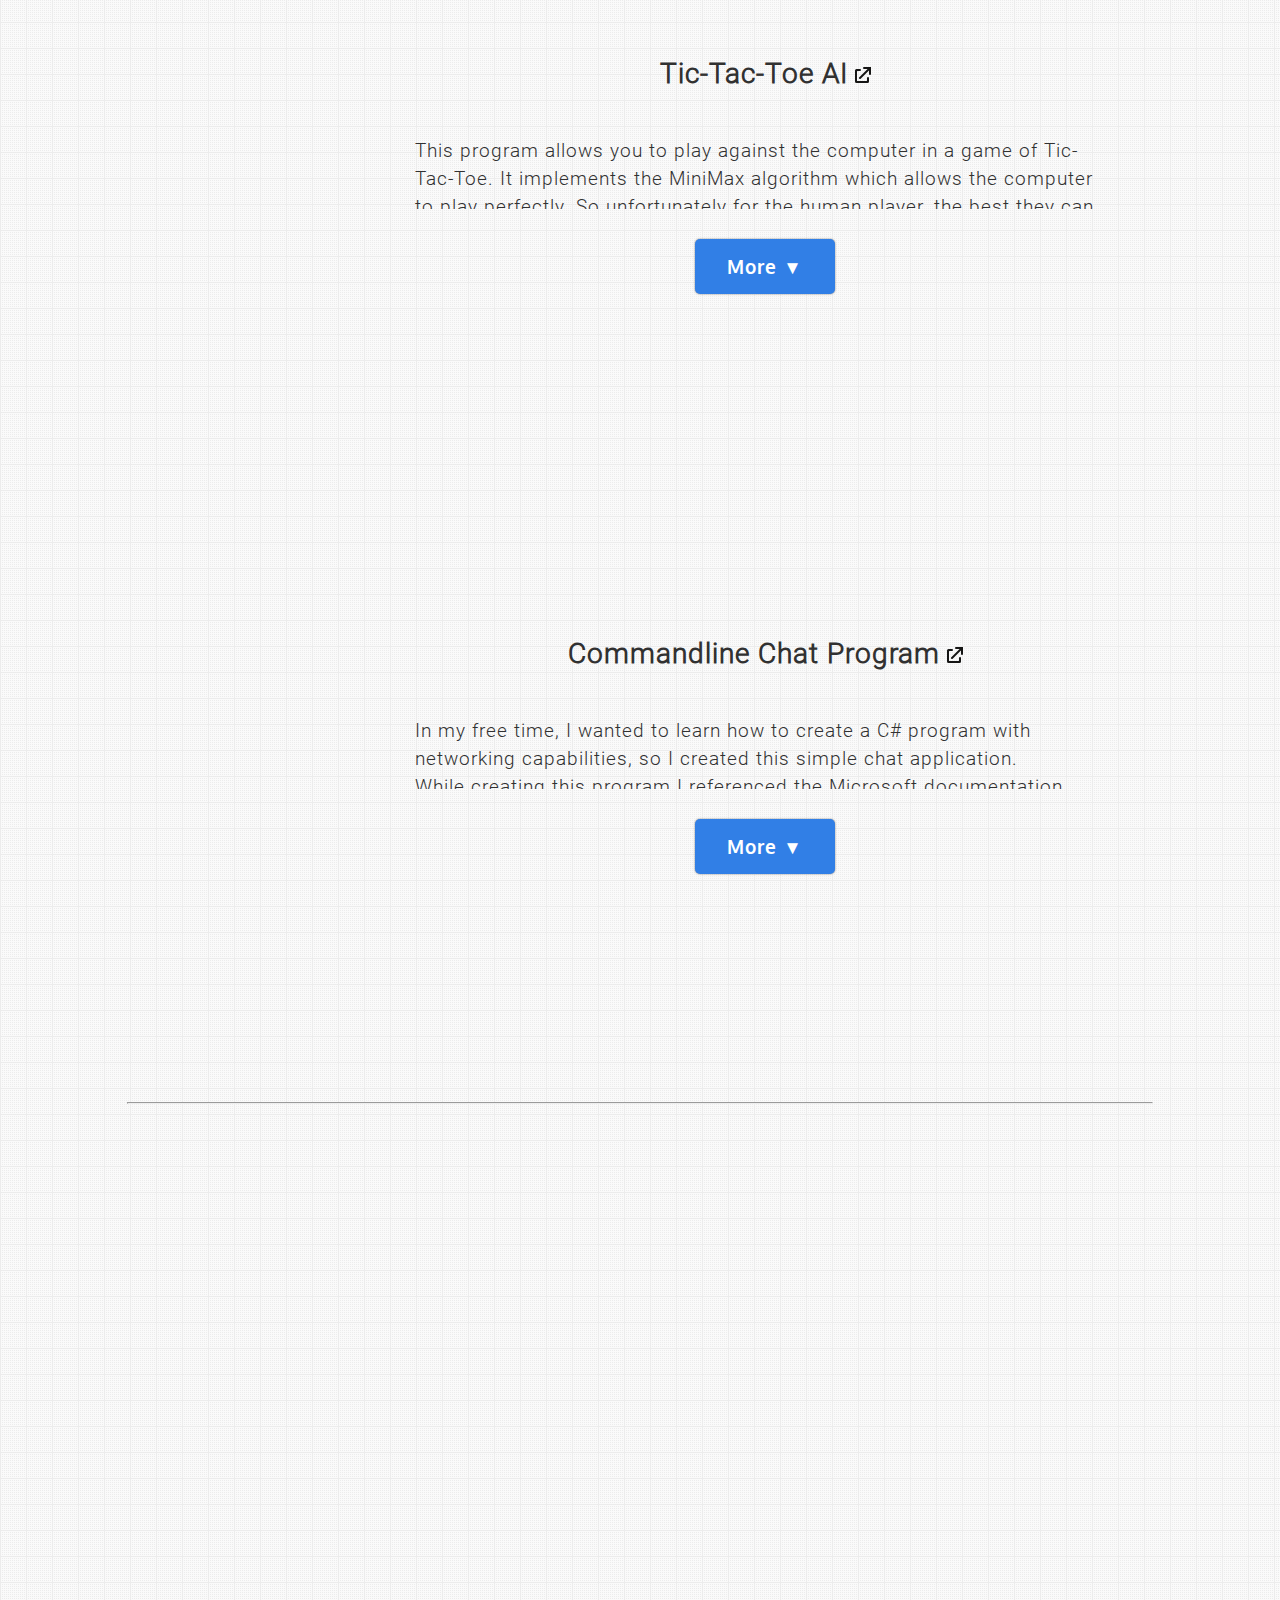
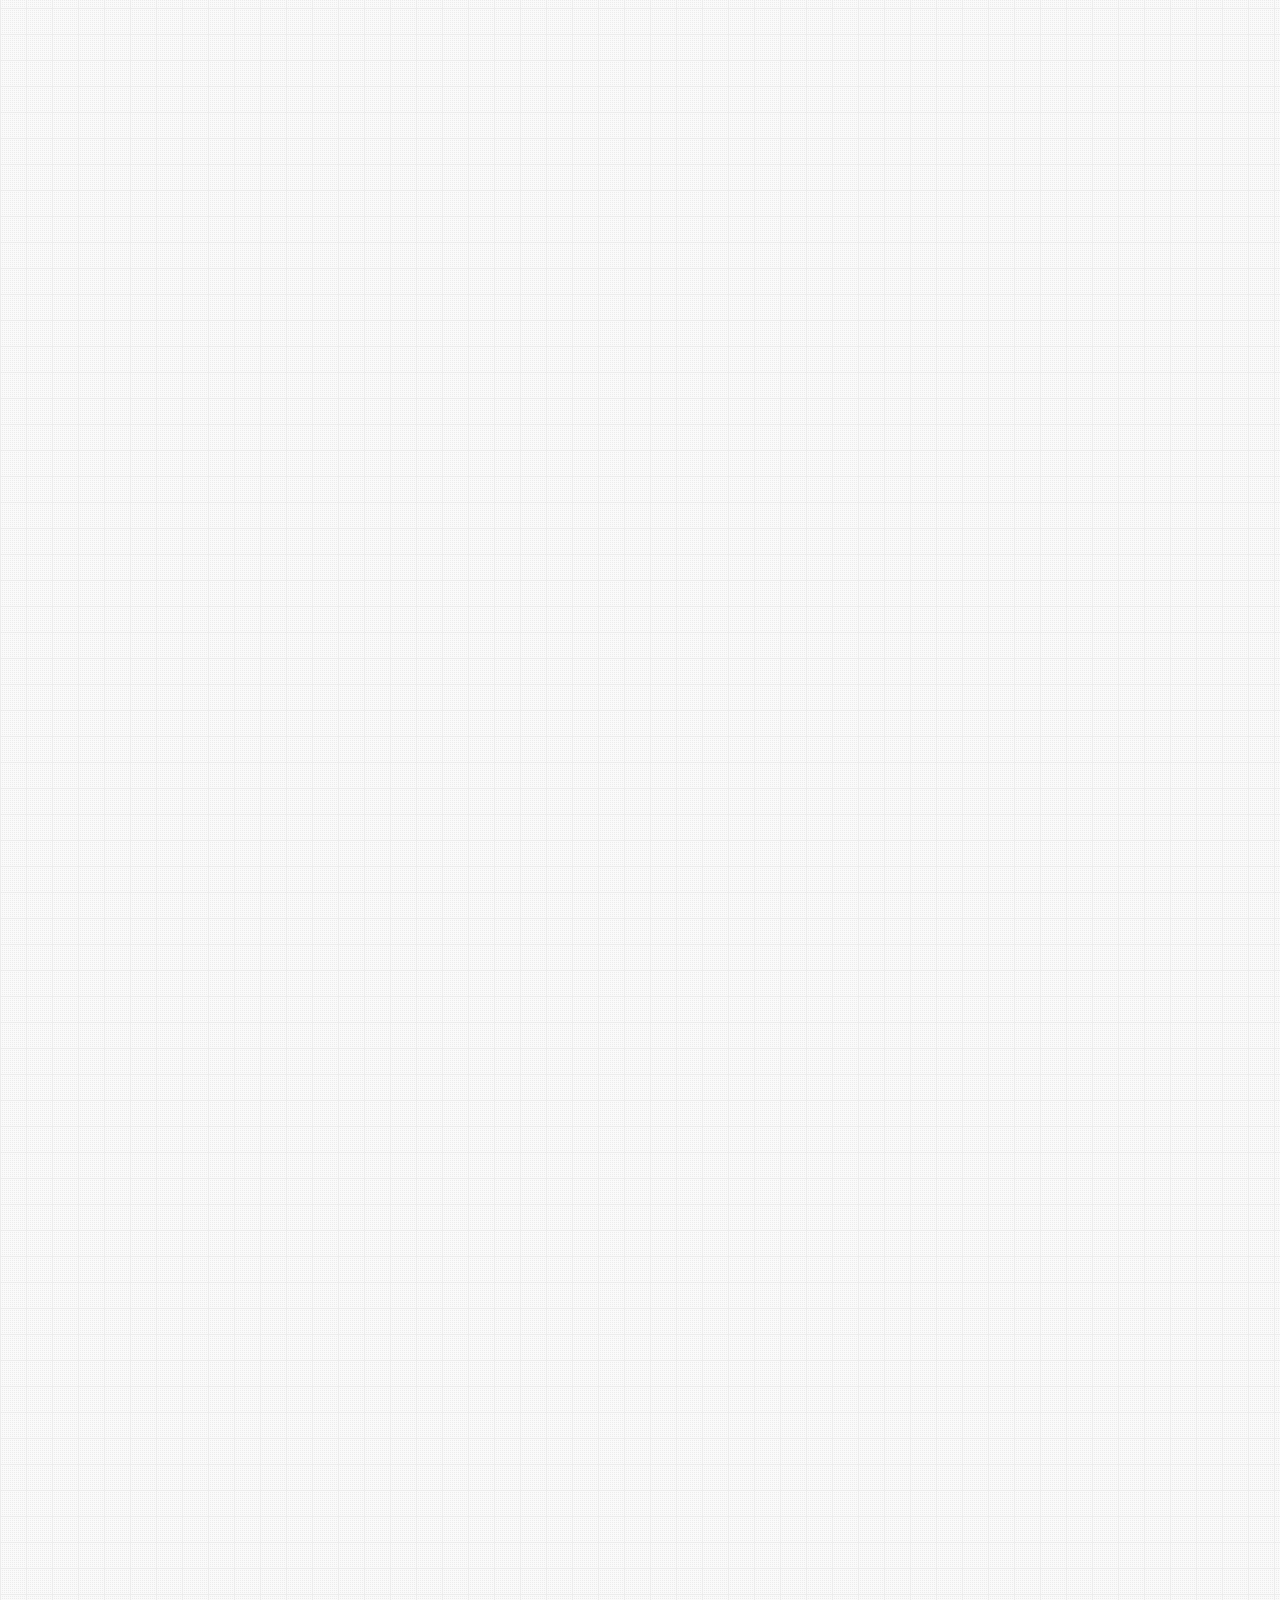
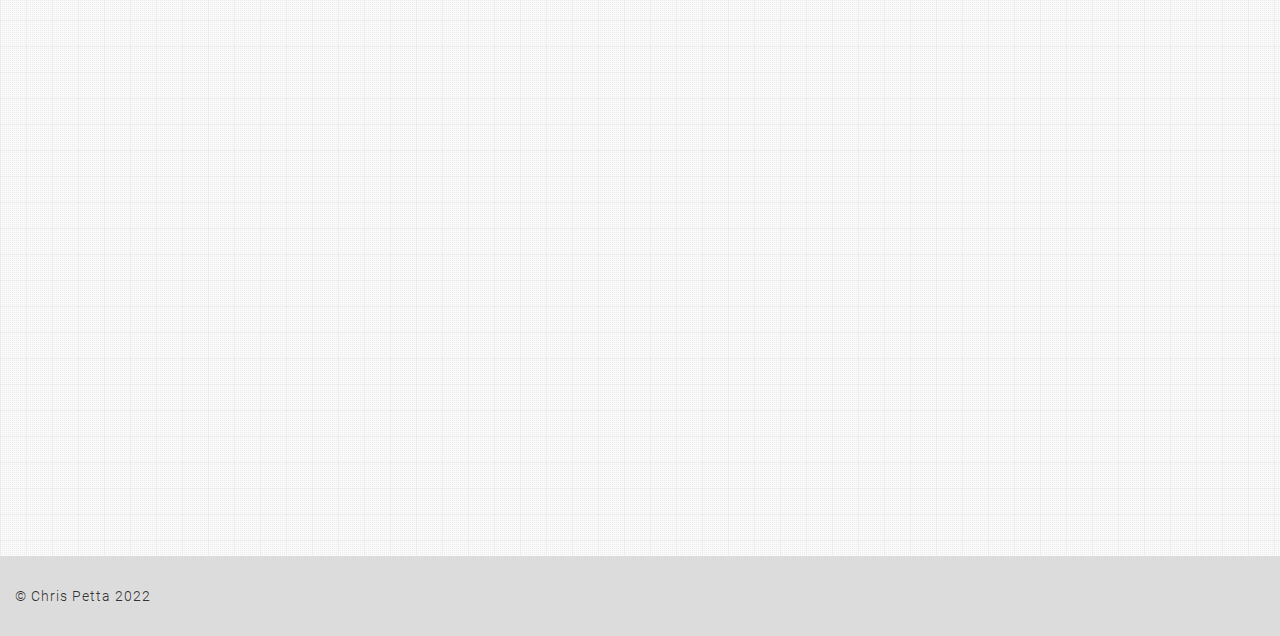
==== commit 25b07faf: "Add additional skills" ====
--- a/index.html
+++ b/index.html
@@ -369,13 +369,13 @@
 			display:grid;
 			padding-bottom:100px;
 		}
-		@media only screen and (min-width: 1100px) {
+		@media only screen and (min-width: 1250px) {
 			#skills {
-				grid-template-columns: repeat(5, minmax(50px, 1fr));
+				grid-template-columns: repeat(6, minmax(50px, 1fr));
 				padding:50px;
 			}
 		}
-		@media only screen and (max-width: 1100px) {
+		@media only screen and (max-width: 1250px) {
 			#skills {
 				grid-template-columns: repeat(2, minmax(50px, 1fr));
 			}
@@ -543,6 +543,10 @@
 						<div class="skillItemText">JavaScript</div>
 					</div>
 					<div class="skillItem">
+						<img class="skillItemImg fadeInOnScroll" alt="Git" src="images/skills/git.svg" loading="lazy" height="150" width="150"/>
+						<div class="skillItemText">Git</div>
+					</div>
+					<div class="skillItem">
 						<img class="skillItemImg fadeInOnScroll" alt="PHP" src="images/skills/php.svg" loading="lazy" height="150" width="150"/>
 						<div class="skillItemText">PHP</div>
 					</div>
@@ -551,12 +555,16 @@
 						<div class="skillItemText">MySQL</div>
 					</div>
 					<div class="skillItem">
+						<img class="skillItemImg fadeInOnScroll" alt="C Sharp" src="images/skills/c_sharp.svg" loading="lazy" height="150" width="150"/>
+						<div class="skillItemText">C#</div>
+					</div>
+					<div class="skillItem">
+						<img class="skillItemImg fadeInOnScroll" alt="PowerShell" src="images/skills/powershell.svg" loading="lazy" height="150" width="150"/>
+						<div class="skillItemText">PowerShell</div>
+					</div>
+					<div class="skillItem">
 						<img class="skillItemImg fadeInOnScroll" alt="Gulp JS" src="images/skills/gulp.svg" loading="lazy" height="150" width="150"/>
 						<div class="skillItemText">GulpJS</div>
-					</div>
-					<div class="skillItem">
-						<img class="skillItemImg fadeInOnScroll" alt="C Sharp" src="images/skills/c_sharp.svg" loading="lazy" height="150" width="150"/>
-						<div class="skillItemText">C#</div>
 					</div>
 					<div class="skillItem">
 						<img class="skillItemImg fadeInOnScroll" alt="Photoshop" src="images/skills/photoshop.svg" loading="lazy" height="150" width="150"/>
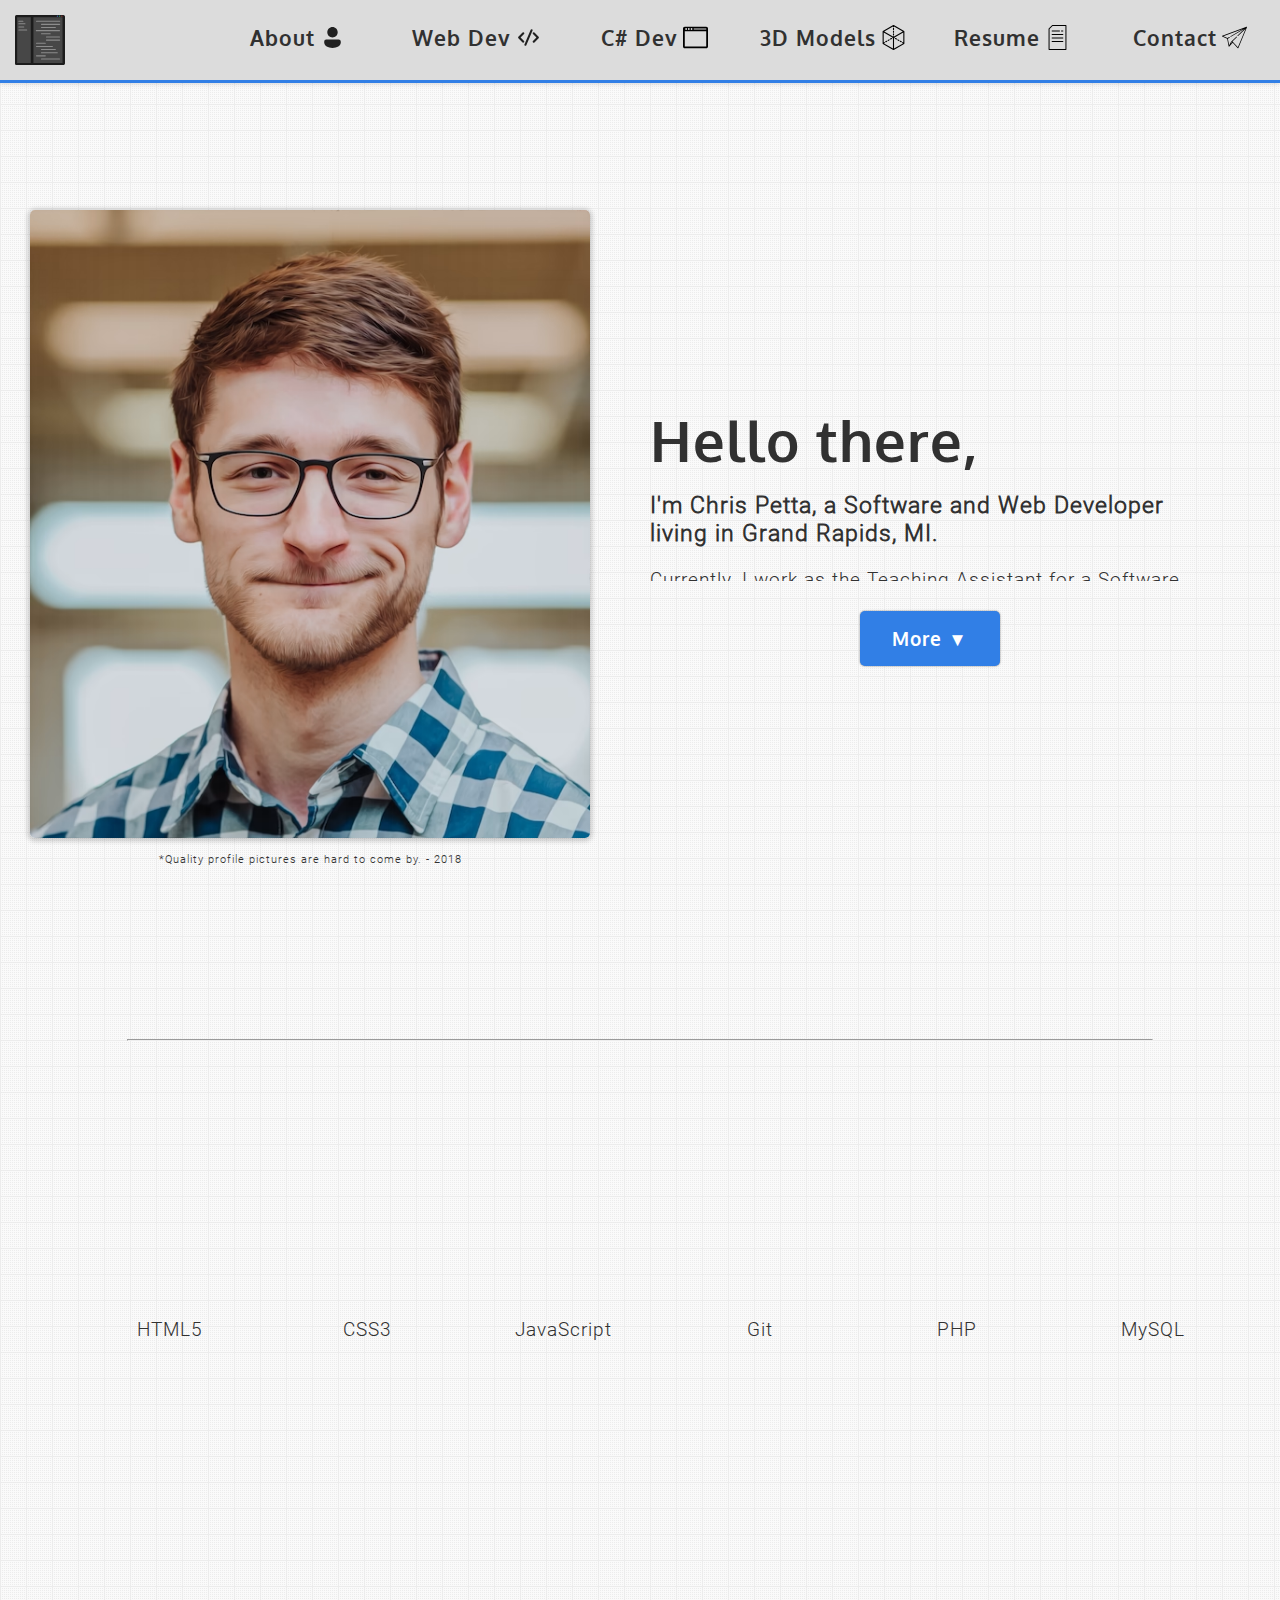
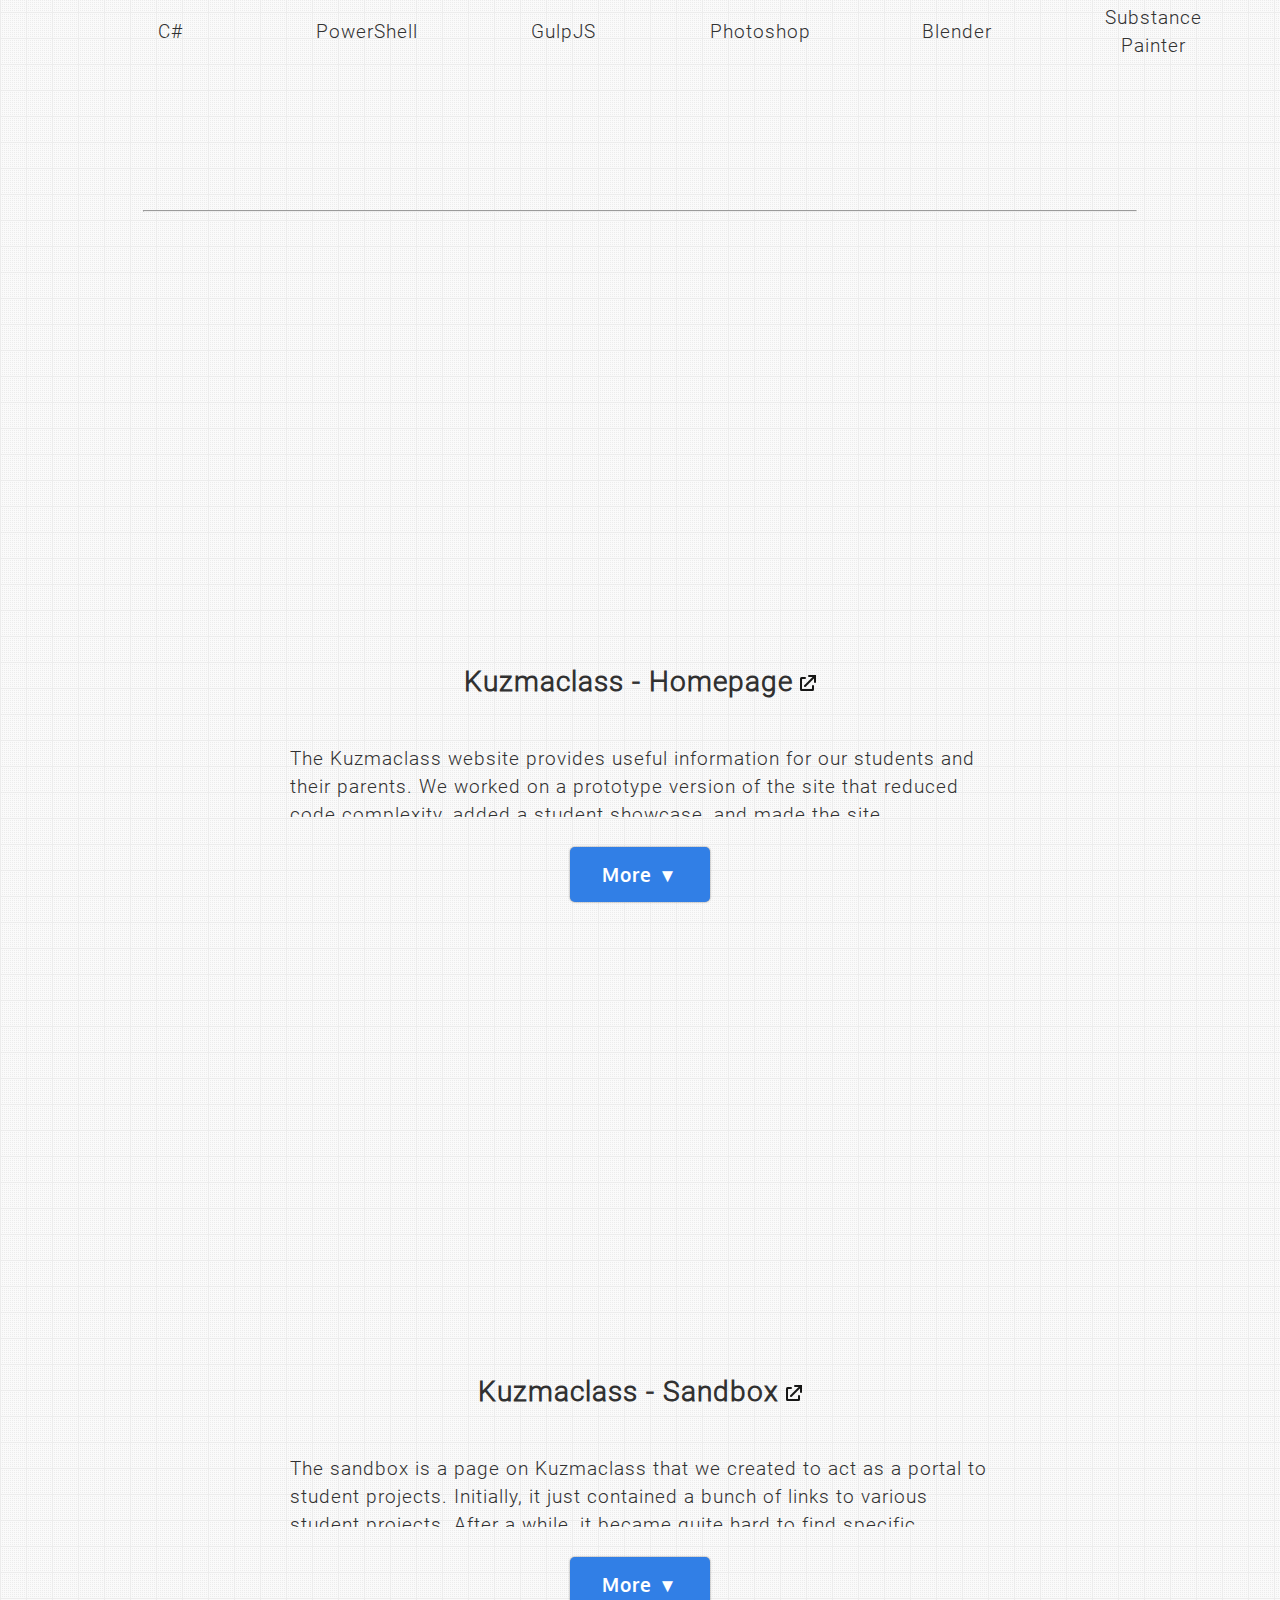
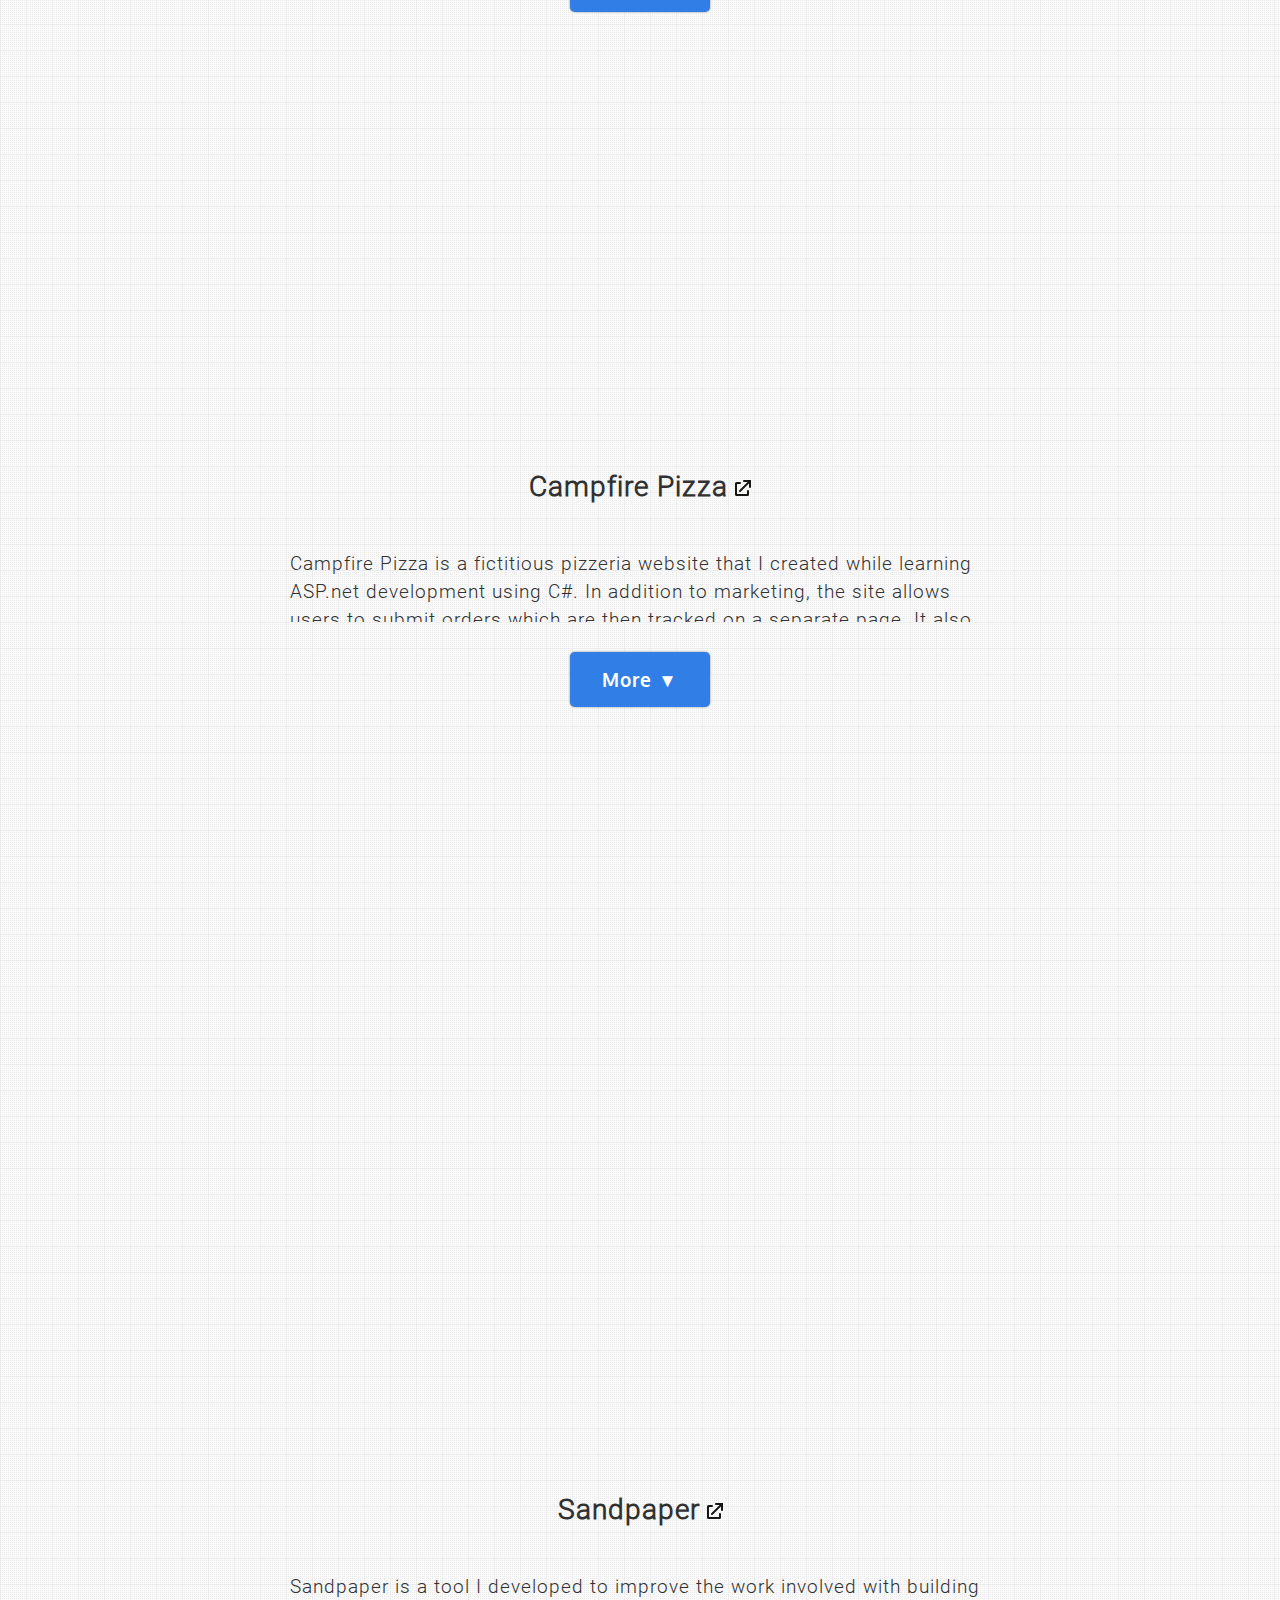
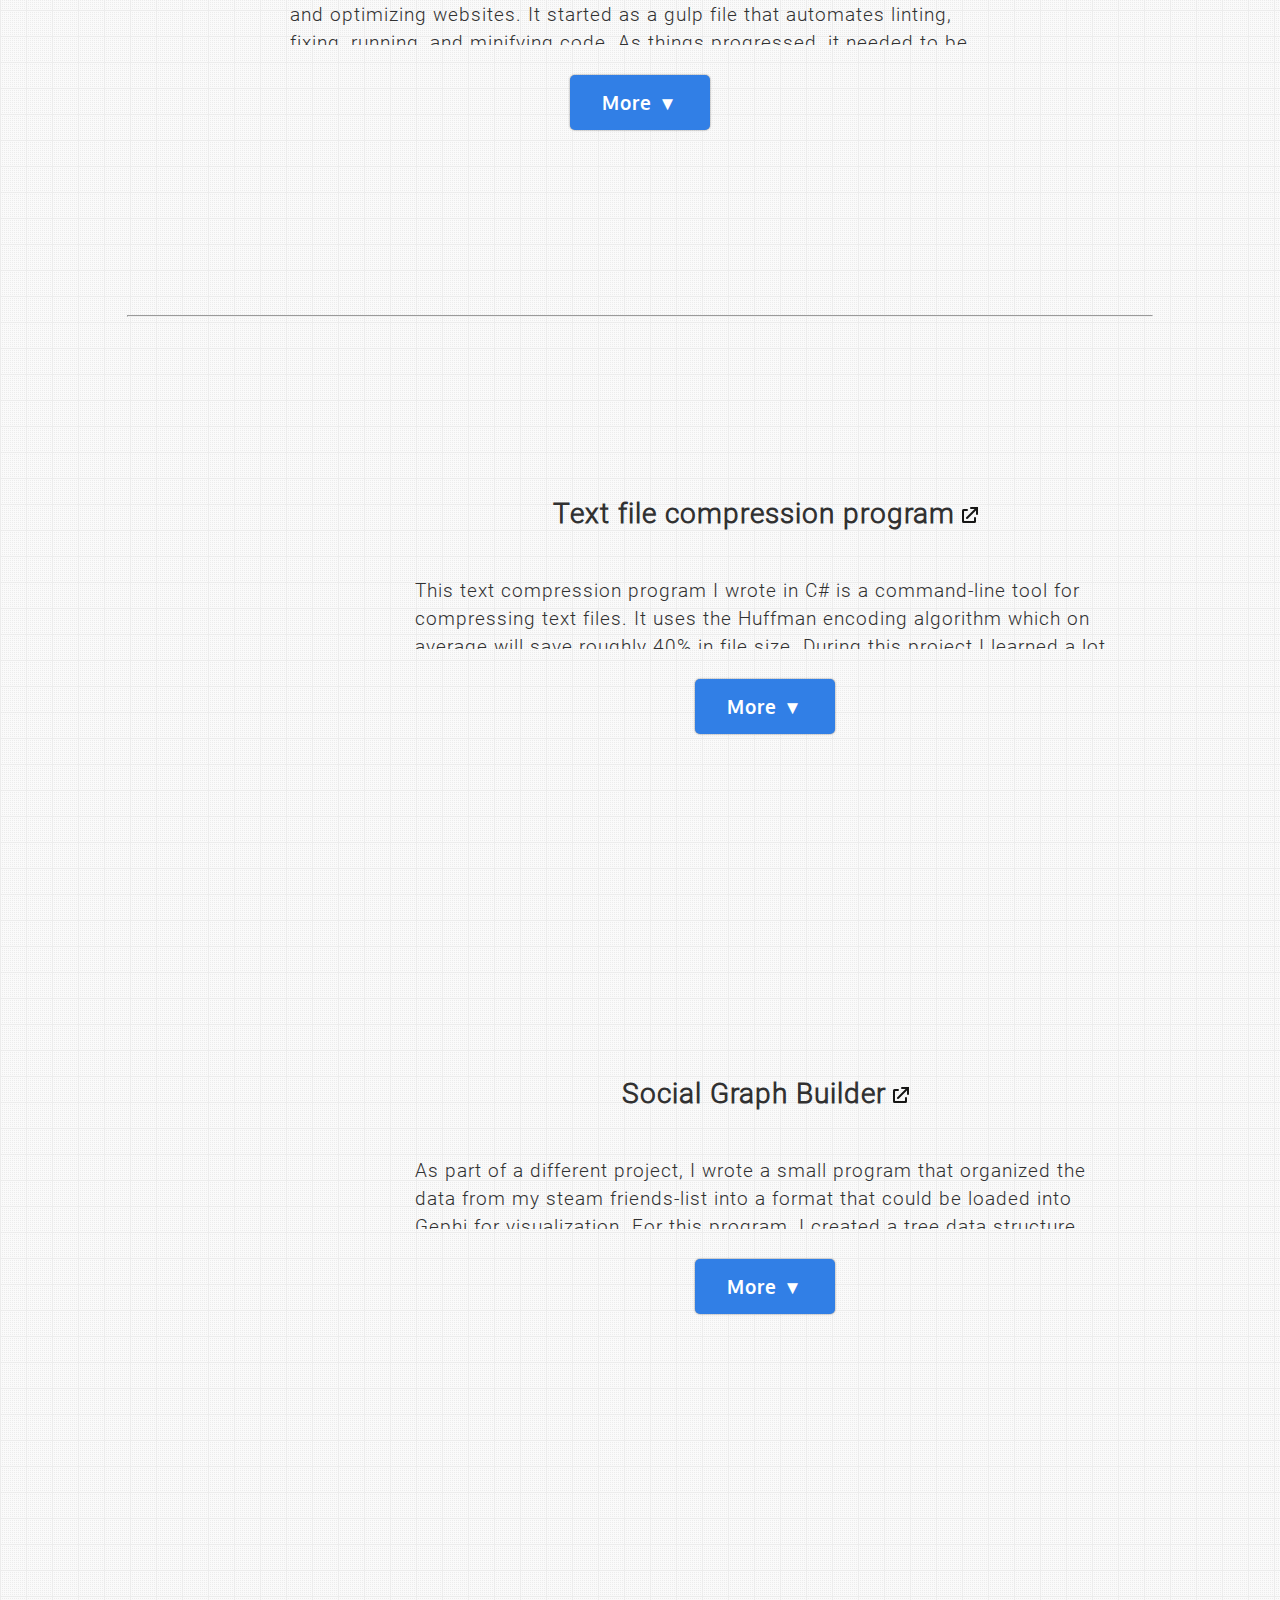
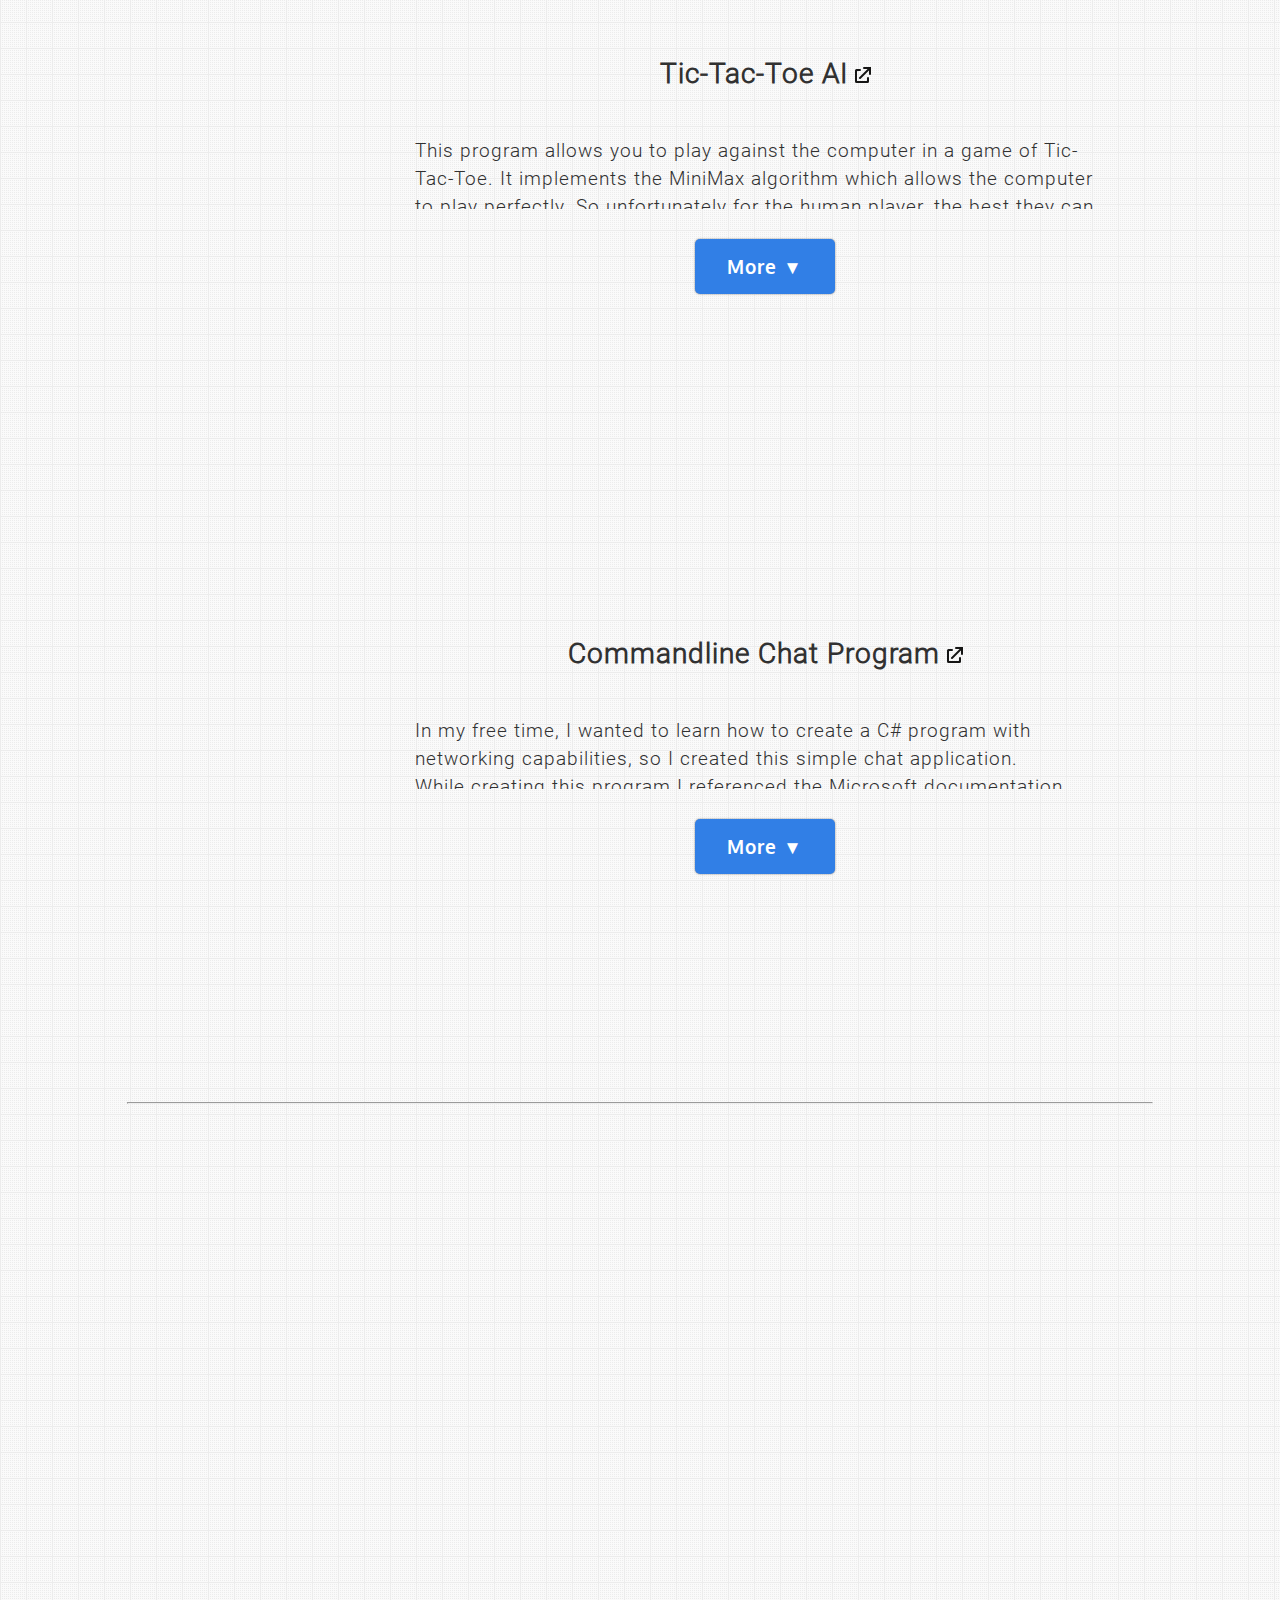
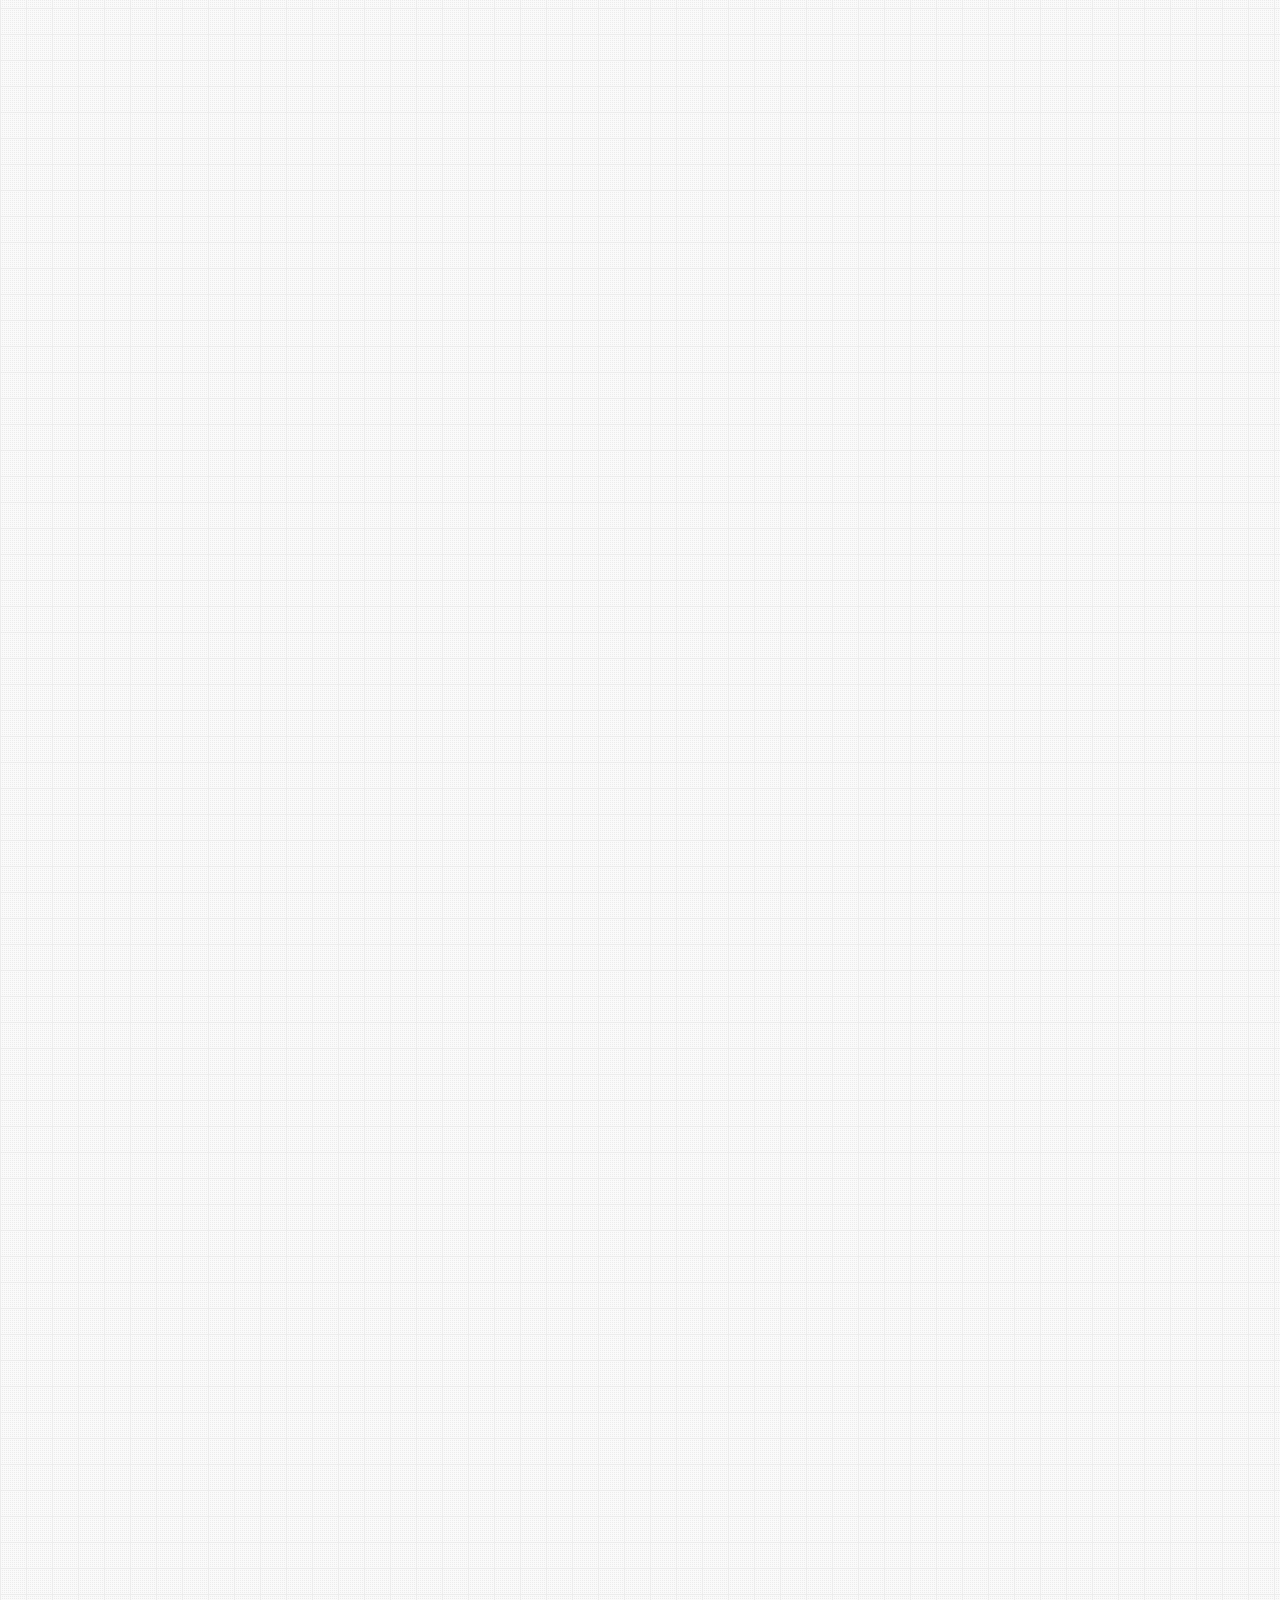
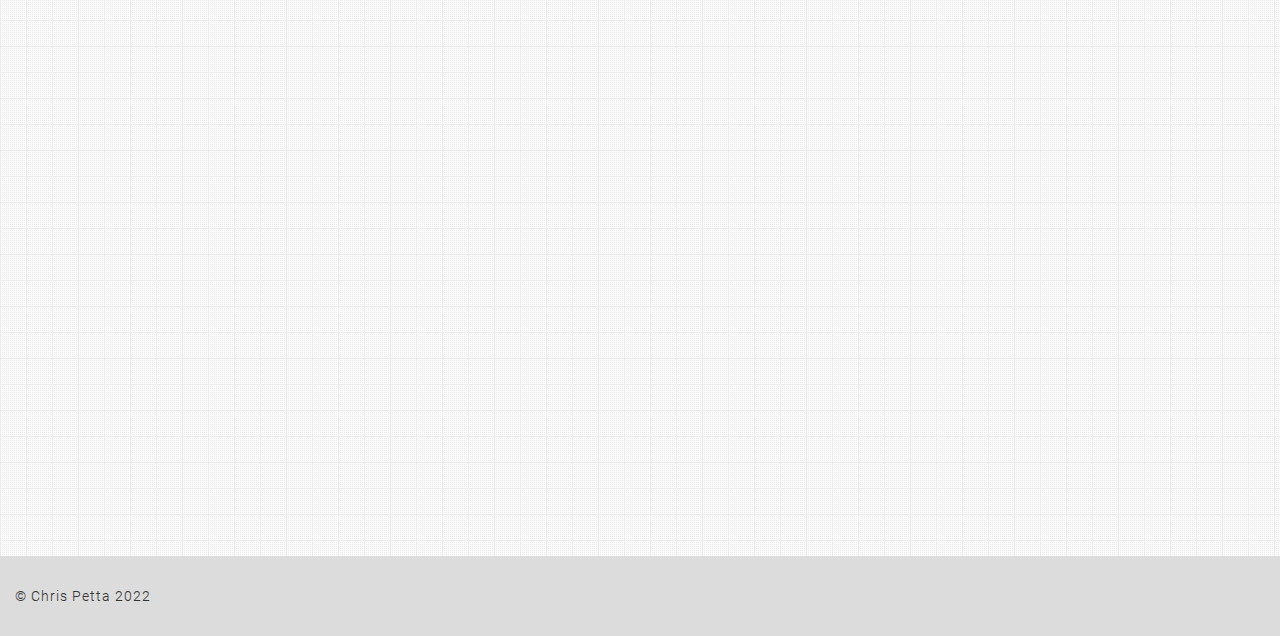
==== commit 9535e0a2: "Fix gramatical error in huffman section" ====
--- a/index.html
+++ b/index.html
@@ -78,7 +78,7 @@
 			margin:0;
 			scrollbar-width: thin; /* Firefox Scrollbar */
 			scroll-behavior: smooth;
-			text-shadow:0px 0px 2px rgba(255,255,255,0.5) /* added text clarity */
+			text-shadow:0px 0px 2px rgba(255,255,255,0.5) /* added text clarity */R
 		}
 		#logo {
 			padding: 15px;
@@ -375,7 +375,12 @@
 				padding:50px;
 			}
 		}
-		@media only screen and (max-width: 1250px) {
+		@media only screen and (max-width: 1250px) and (min-width: 650px) {
+			#skills {
+				grid-template-columns: repeat(3, minmax(50px, 1fr));
+			}
+		}
+		@media only screen and (max-width: 650px) {
 			#skills {
 				grid-template-columns: repeat(2, minmax(50px, 1fr));
 			}
@@ -727,7 +732,7 @@
 						</div>
 					</a>
 					<p id="aboutHuffman" class="webText showMoreHidden" style="max-height: 72px;">
-						This text compression program I write is a command-line tool written in C# for compressing text files. It uses the Huffman
+						This text compression program I wrote in C# is a command-line tool for compressing text files. It uses the Huffman
 						encoding algorithm which on average will save roughly 40% in file size. During this project I learned a lot about binary trees, hash tables,
 						input/output processing, and text file formats.
 					</p>
@@ -1028,4 +1033,4 @@
 	</footer>
 	<script id="customJS" async defer src="js/custom.js"></script>
 </body>
-</html>+</html>
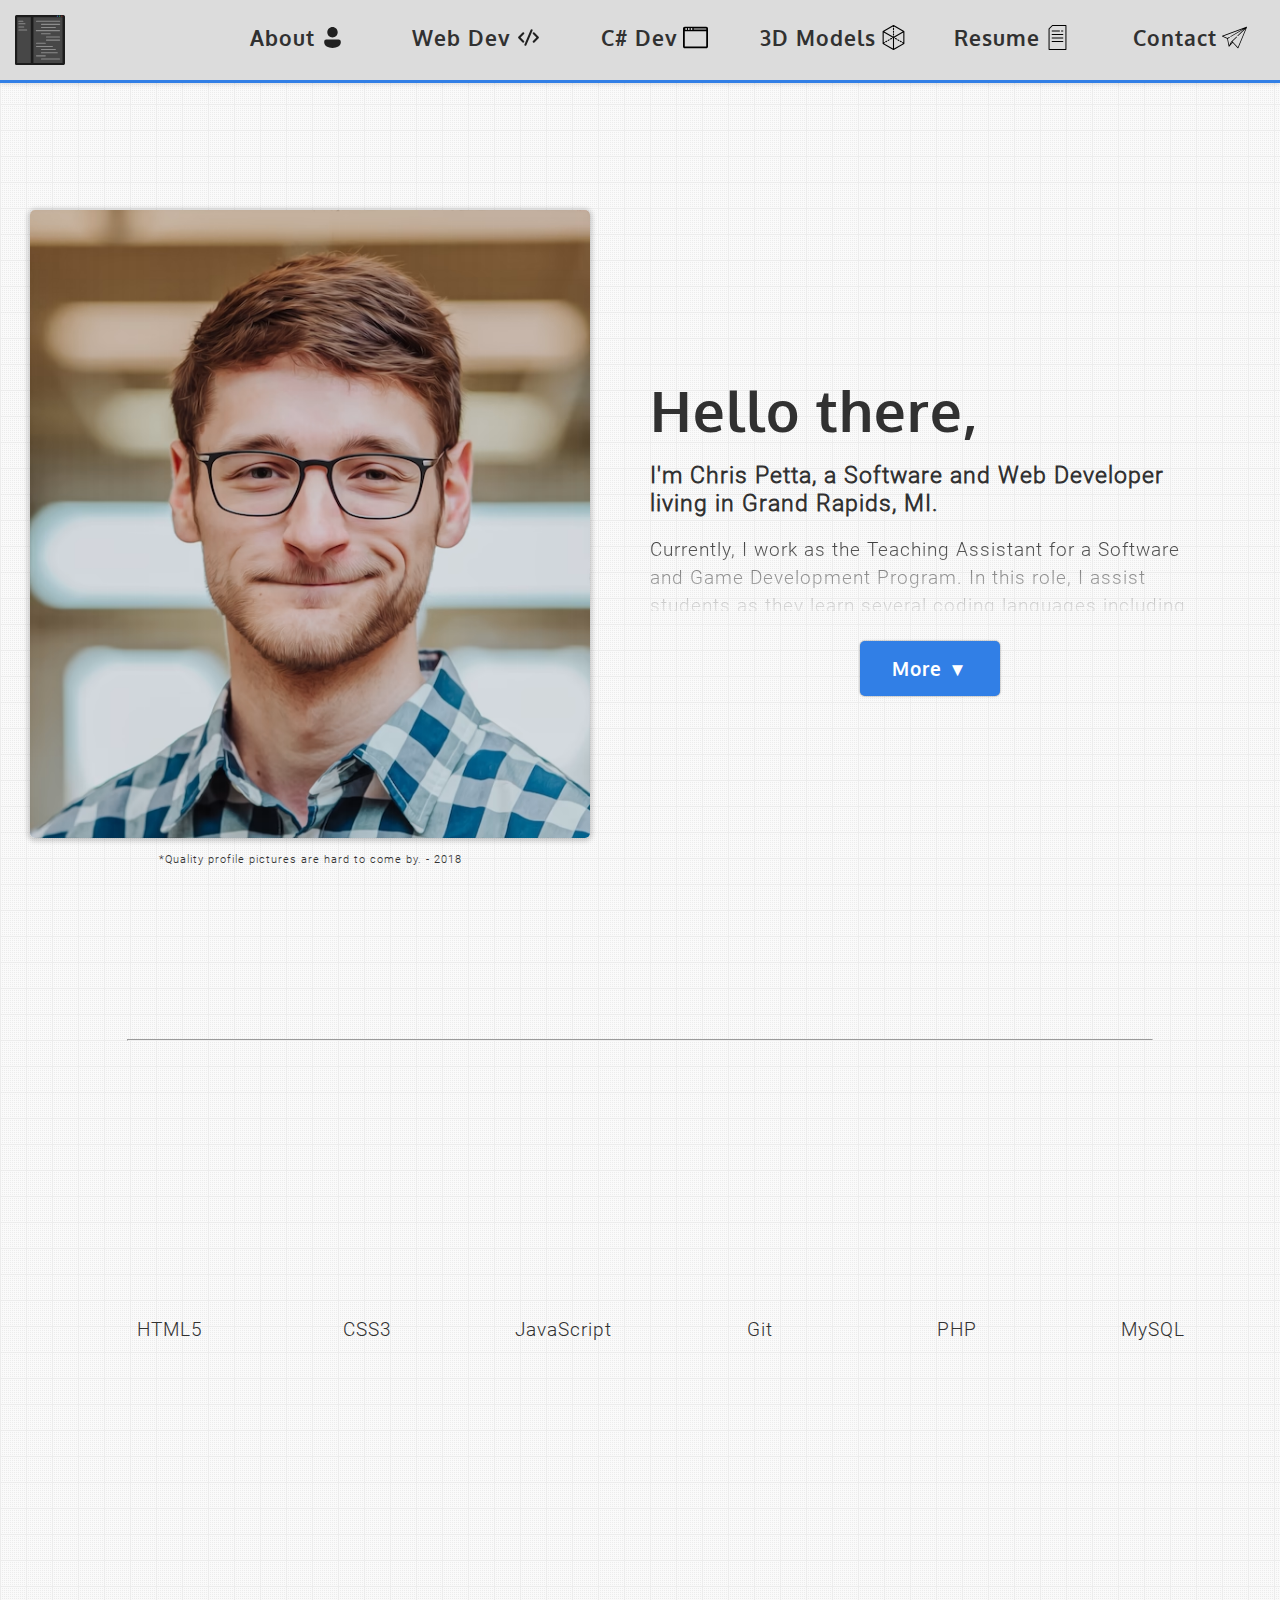
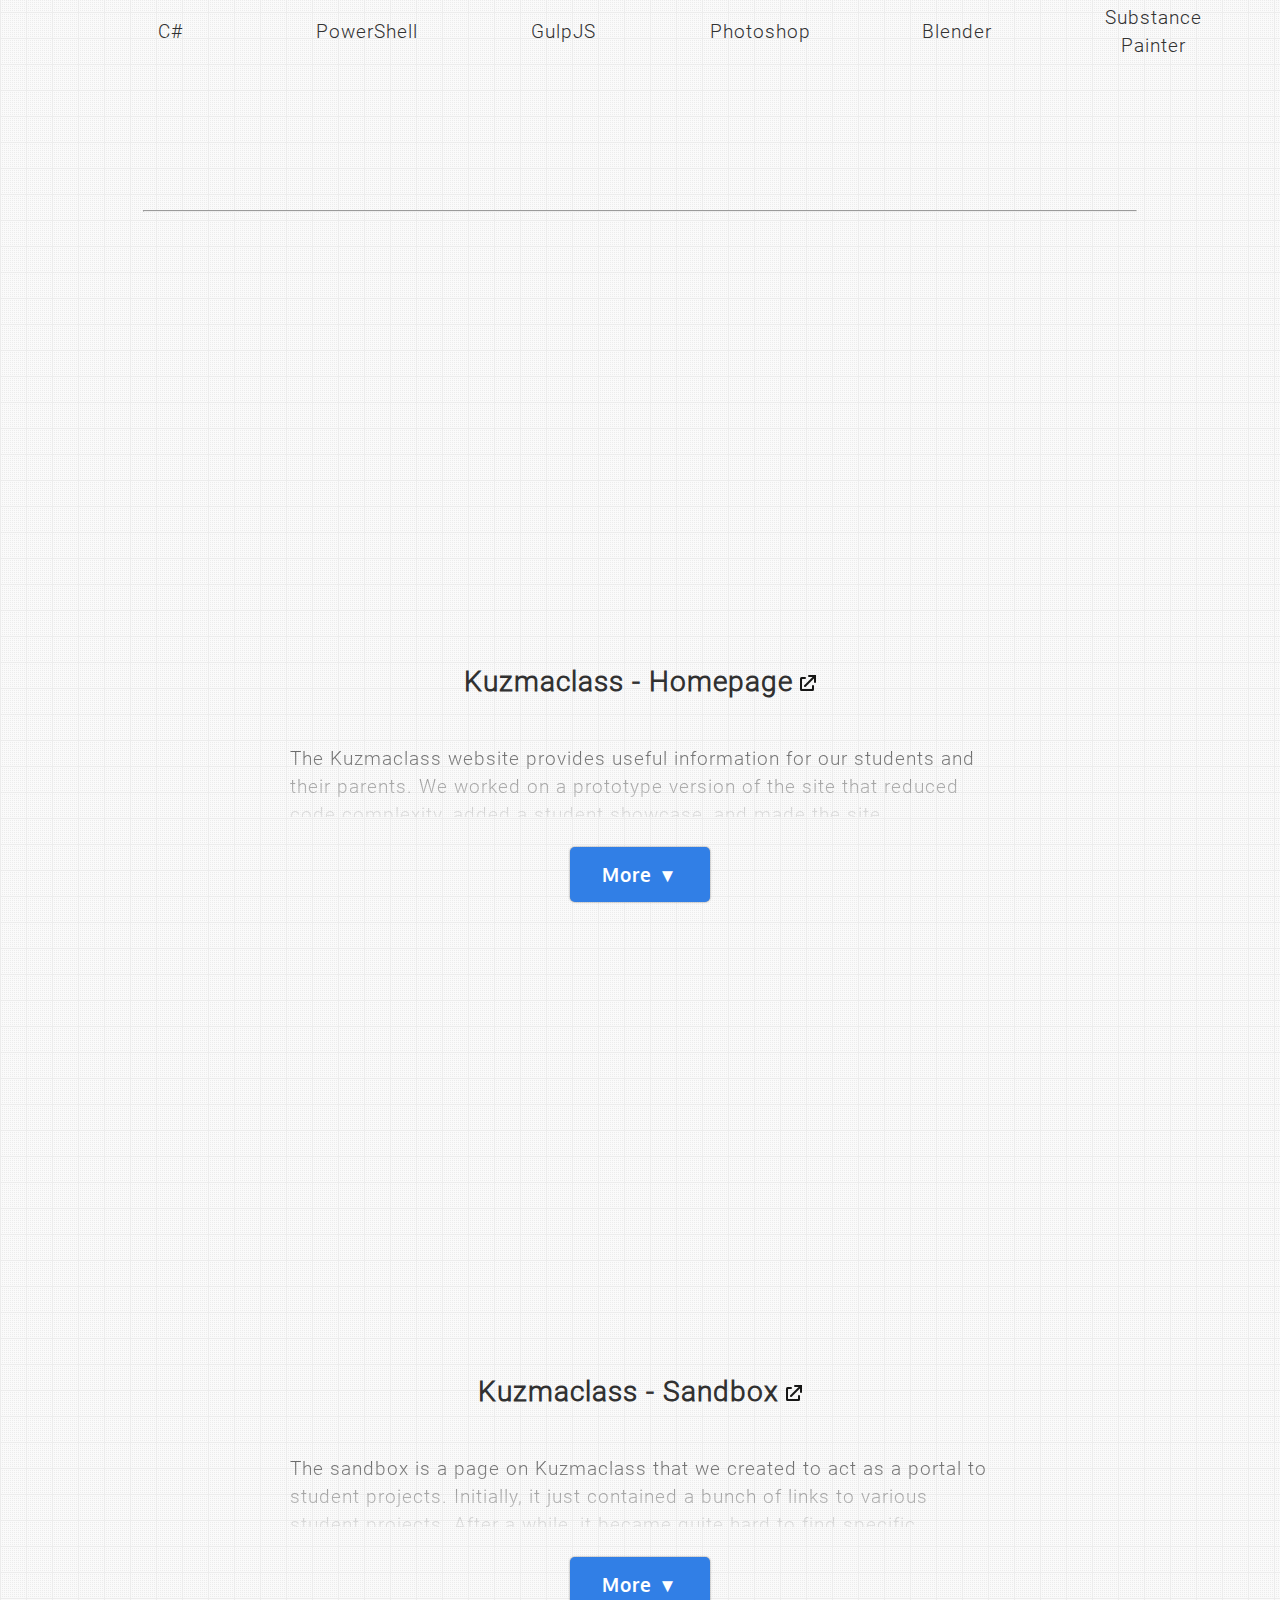
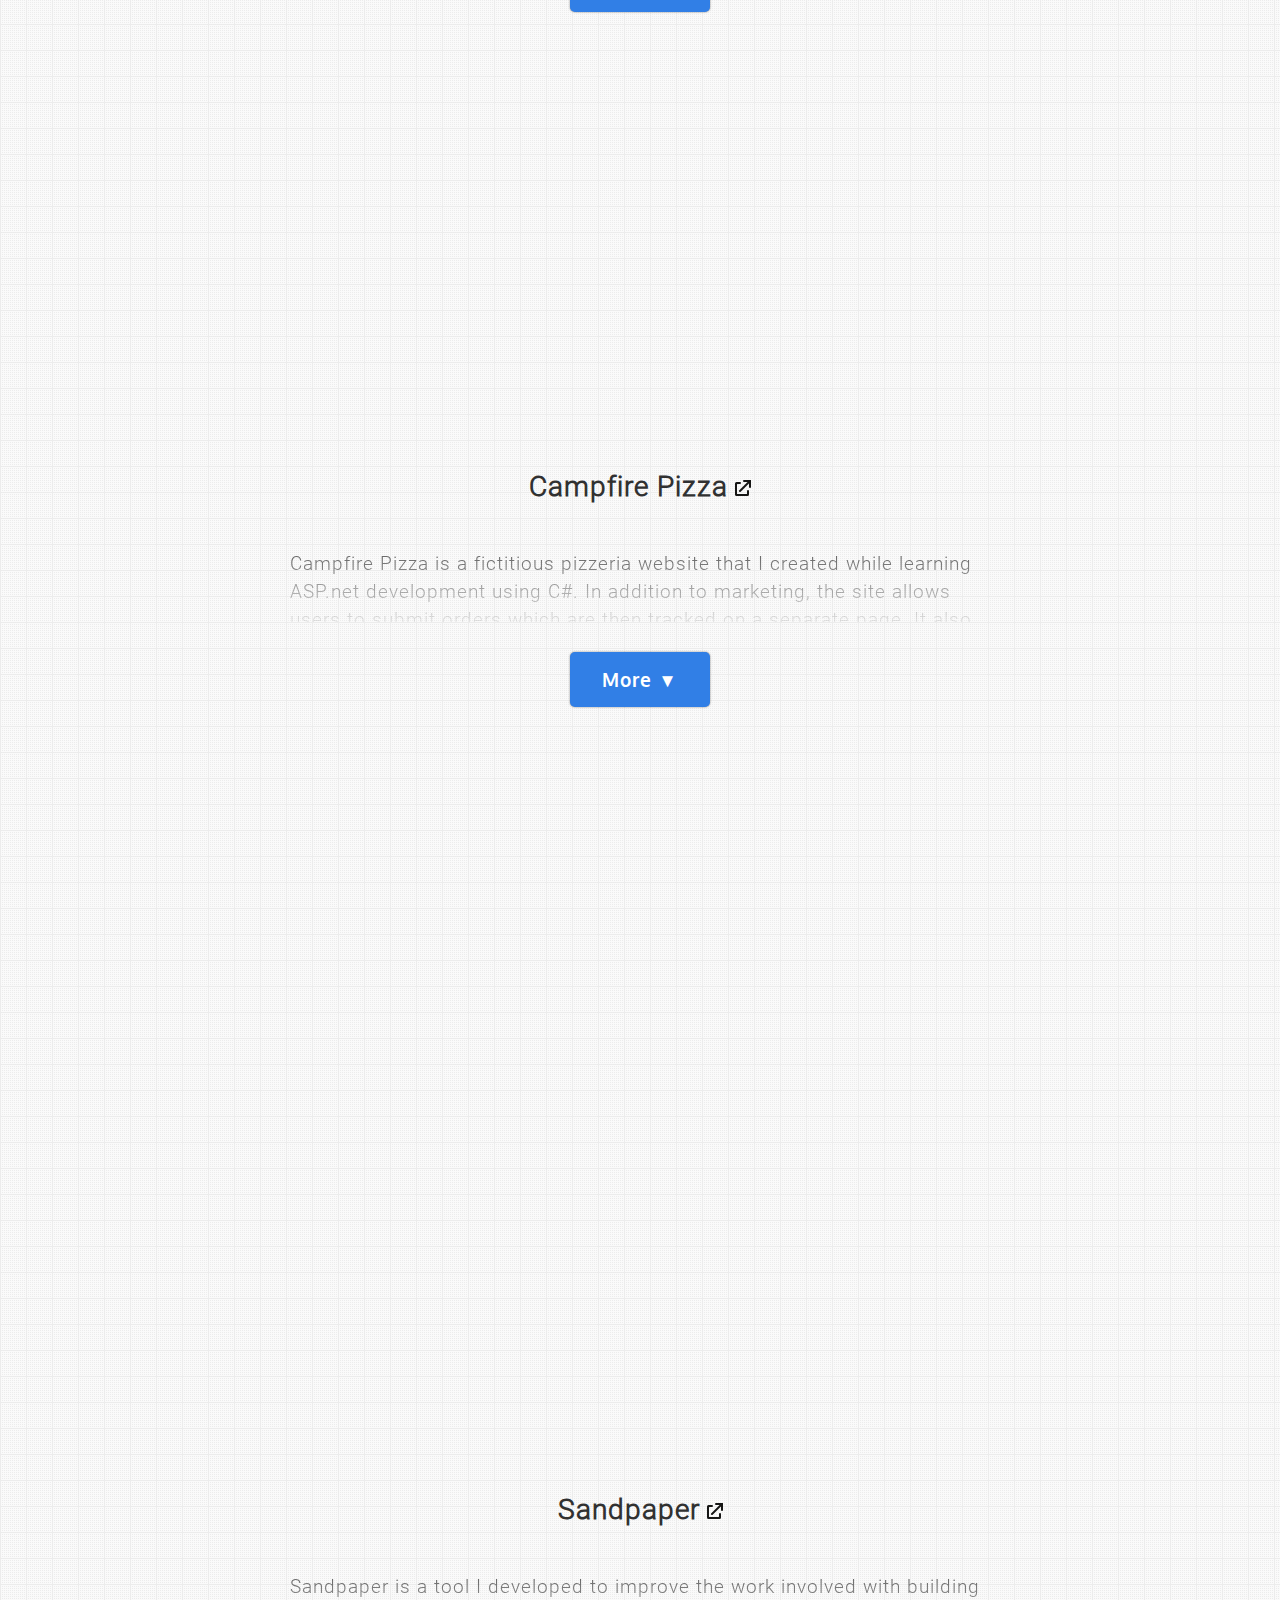
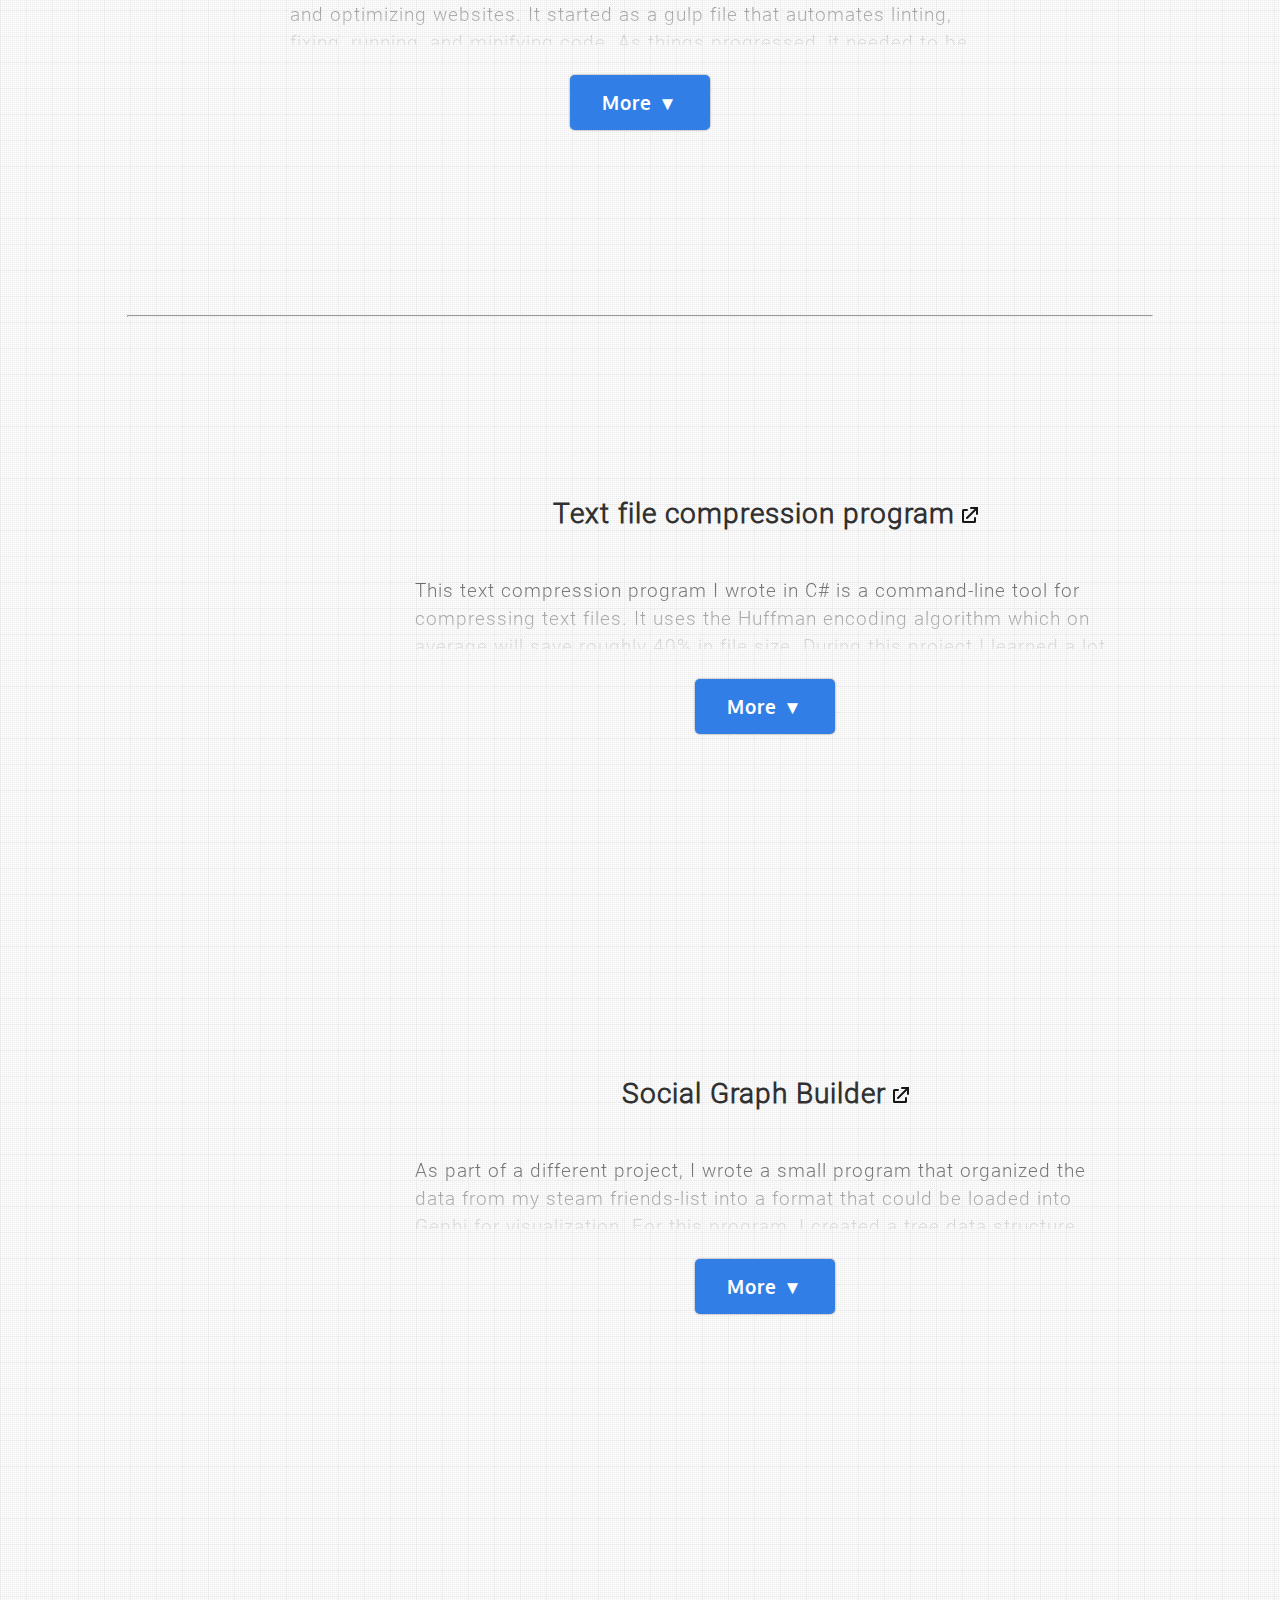
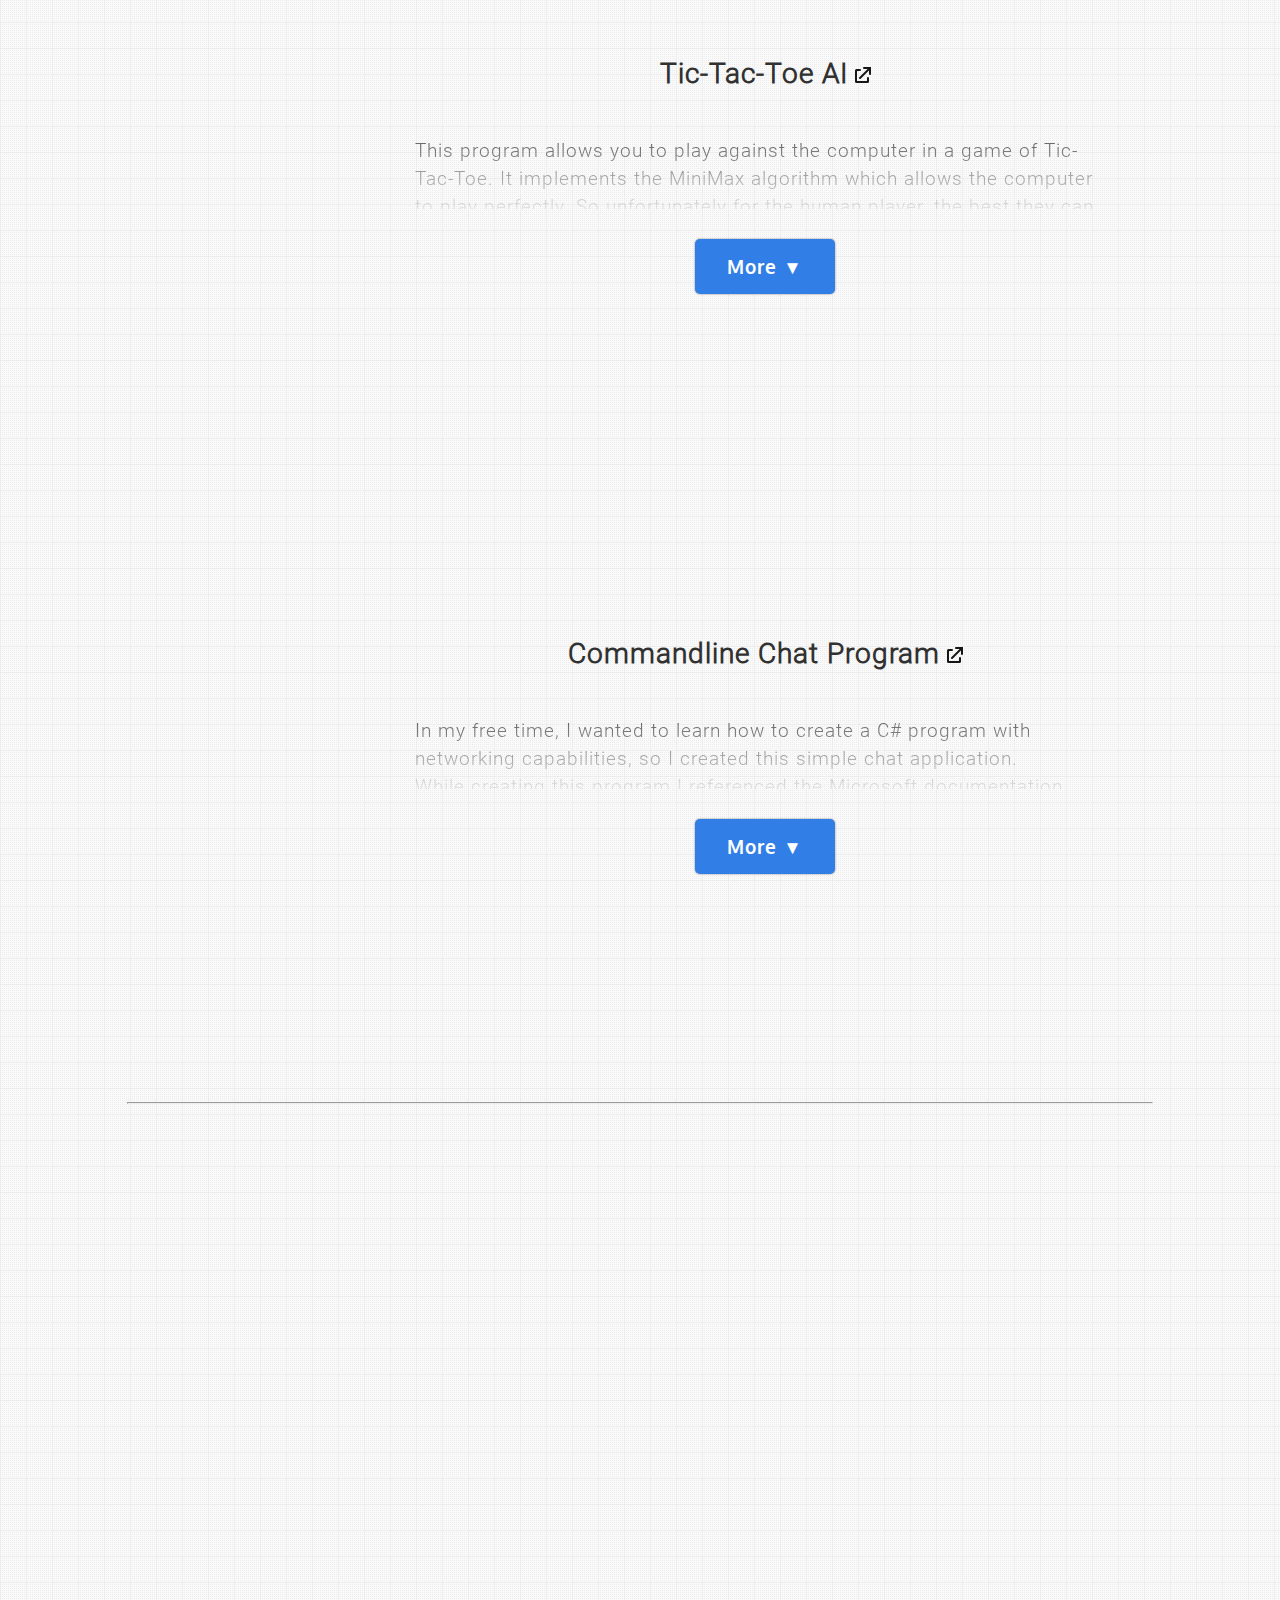
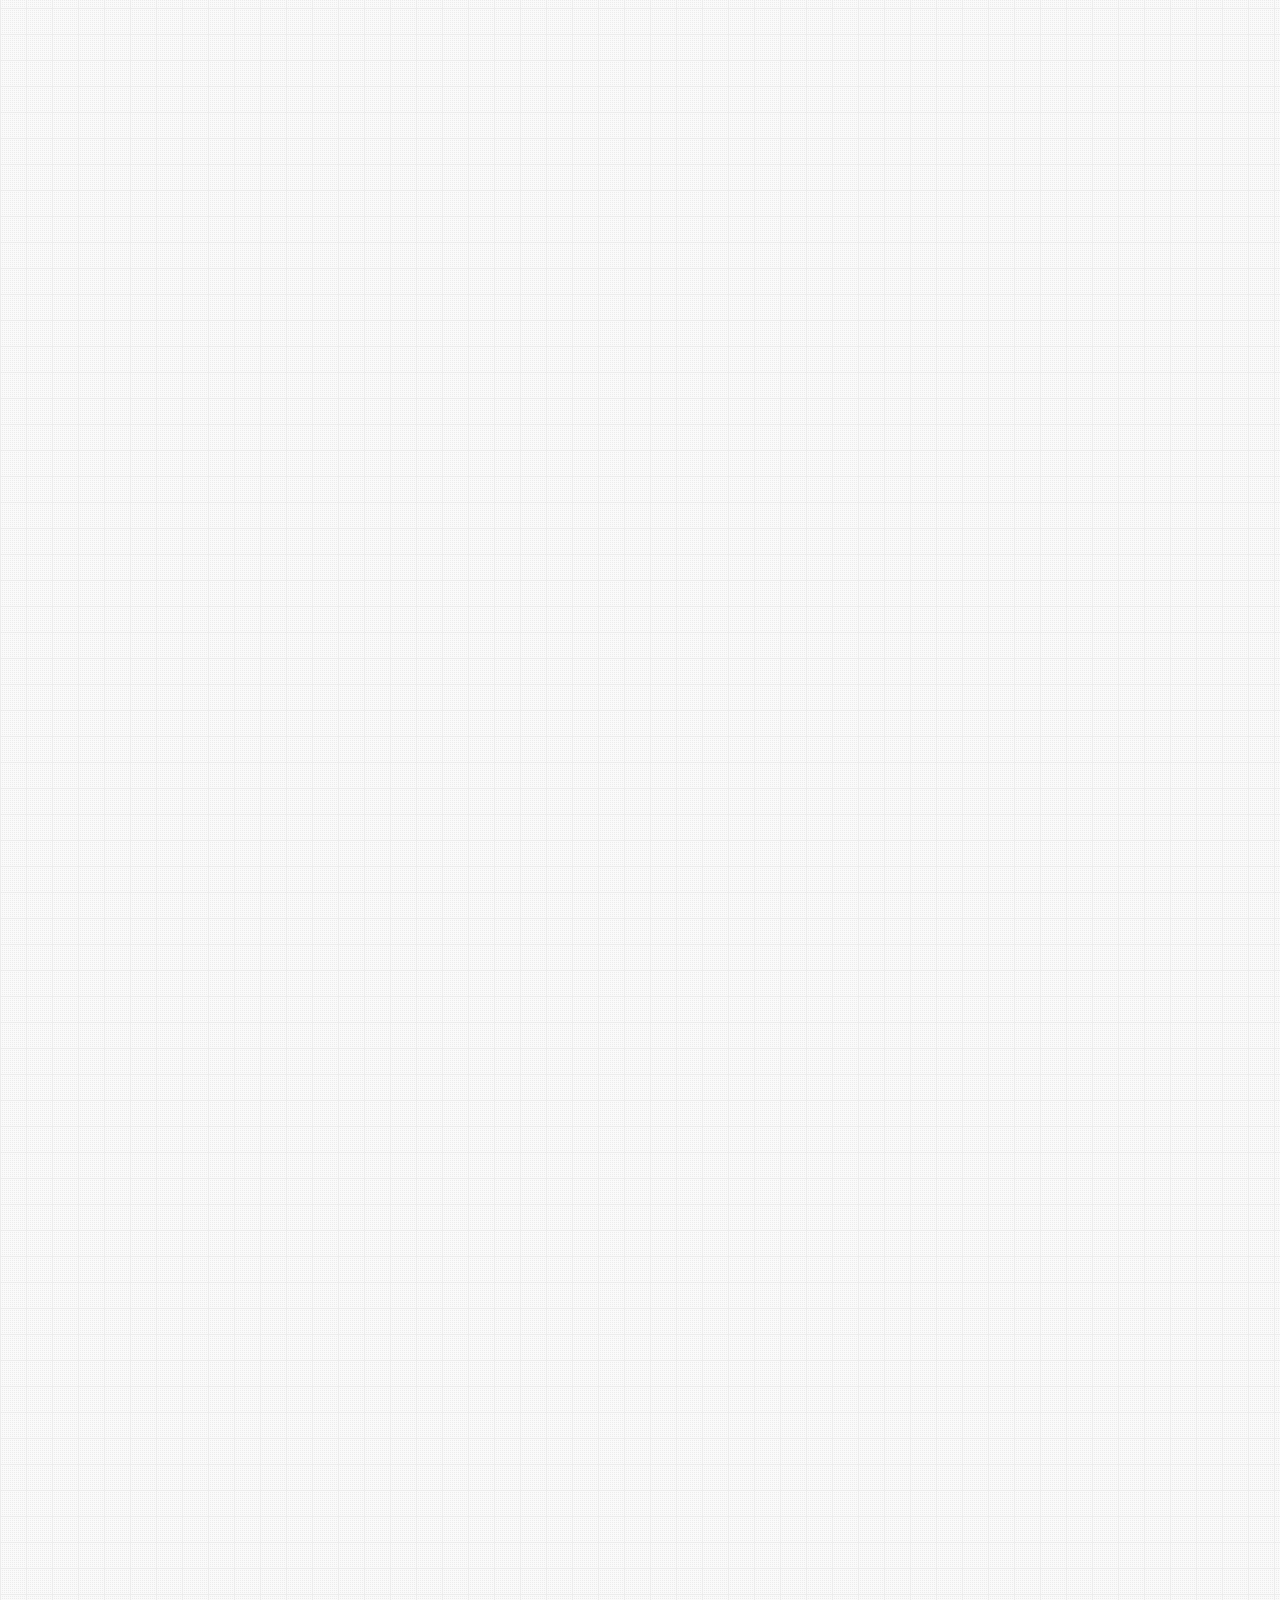
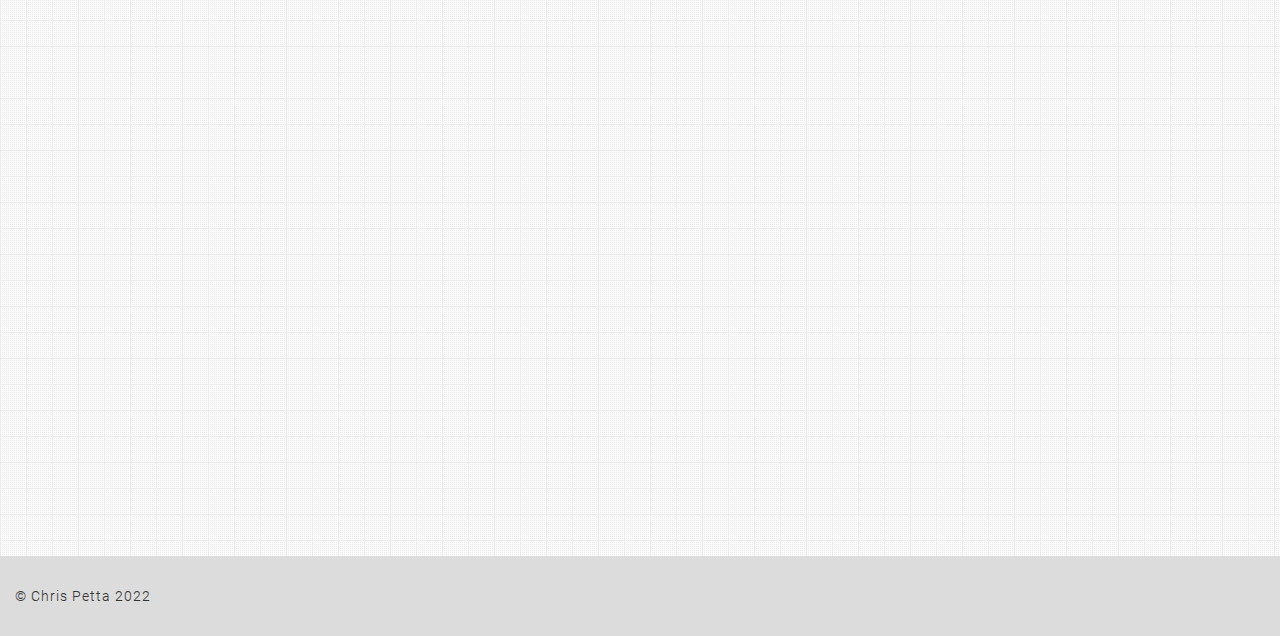
==== commit a1b89f03: "Add fade-out to hidden text" ====
--- a/index.html
+++ b/index.html
@@ -319,10 +319,12 @@
 		.showMore {
 			max-height:1000px !important;
 			transition: max-height 2s ease !important;
+			mask-image: linear-gradient(rgba(0,0,0,1), rgba(0,0,0,1)) !important;
 		}
 		.showMoreHidden {
 			overflow:hidden;
 			transition: max-height 0.5s cubic-bezier(0,1.2,1,1);
+			mask-image: linear-gradient(rgba(0,0,0,1), rgba(0,0,0,0.1));
 		}
 		.moreButton {
 			background-color: rgb(49, 127, 230);
@@ -516,7 +518,7 @@
 				<div id="aboutText">
 					<h1 style="font-size:42pt;font-family: 'Oxygen', 'Roboto', 'Arial', sans-serif ;">Hello there,</h1>
 					<h2>I'm Chris Petta, a Software and Web Developer living in Grand Rapids, MI.</h2>
-					<p id="aboutMore" class="showMoreHidden" style="max-height: 15px;">
+					<p id="aboutMore" class="showMoreHidden" style="max-height: 75px;">
 						Currently, I work as the Teaching Assistant for a Software and Game Development Program. In this role, I assist students as they learn several coding languages including
 						<strong>HTML, CSS, JavaScript, C#, and C++.</strong>
 						I'm also <strong>pursuing a B.S. in Computer Science at Davenport University.</strong>
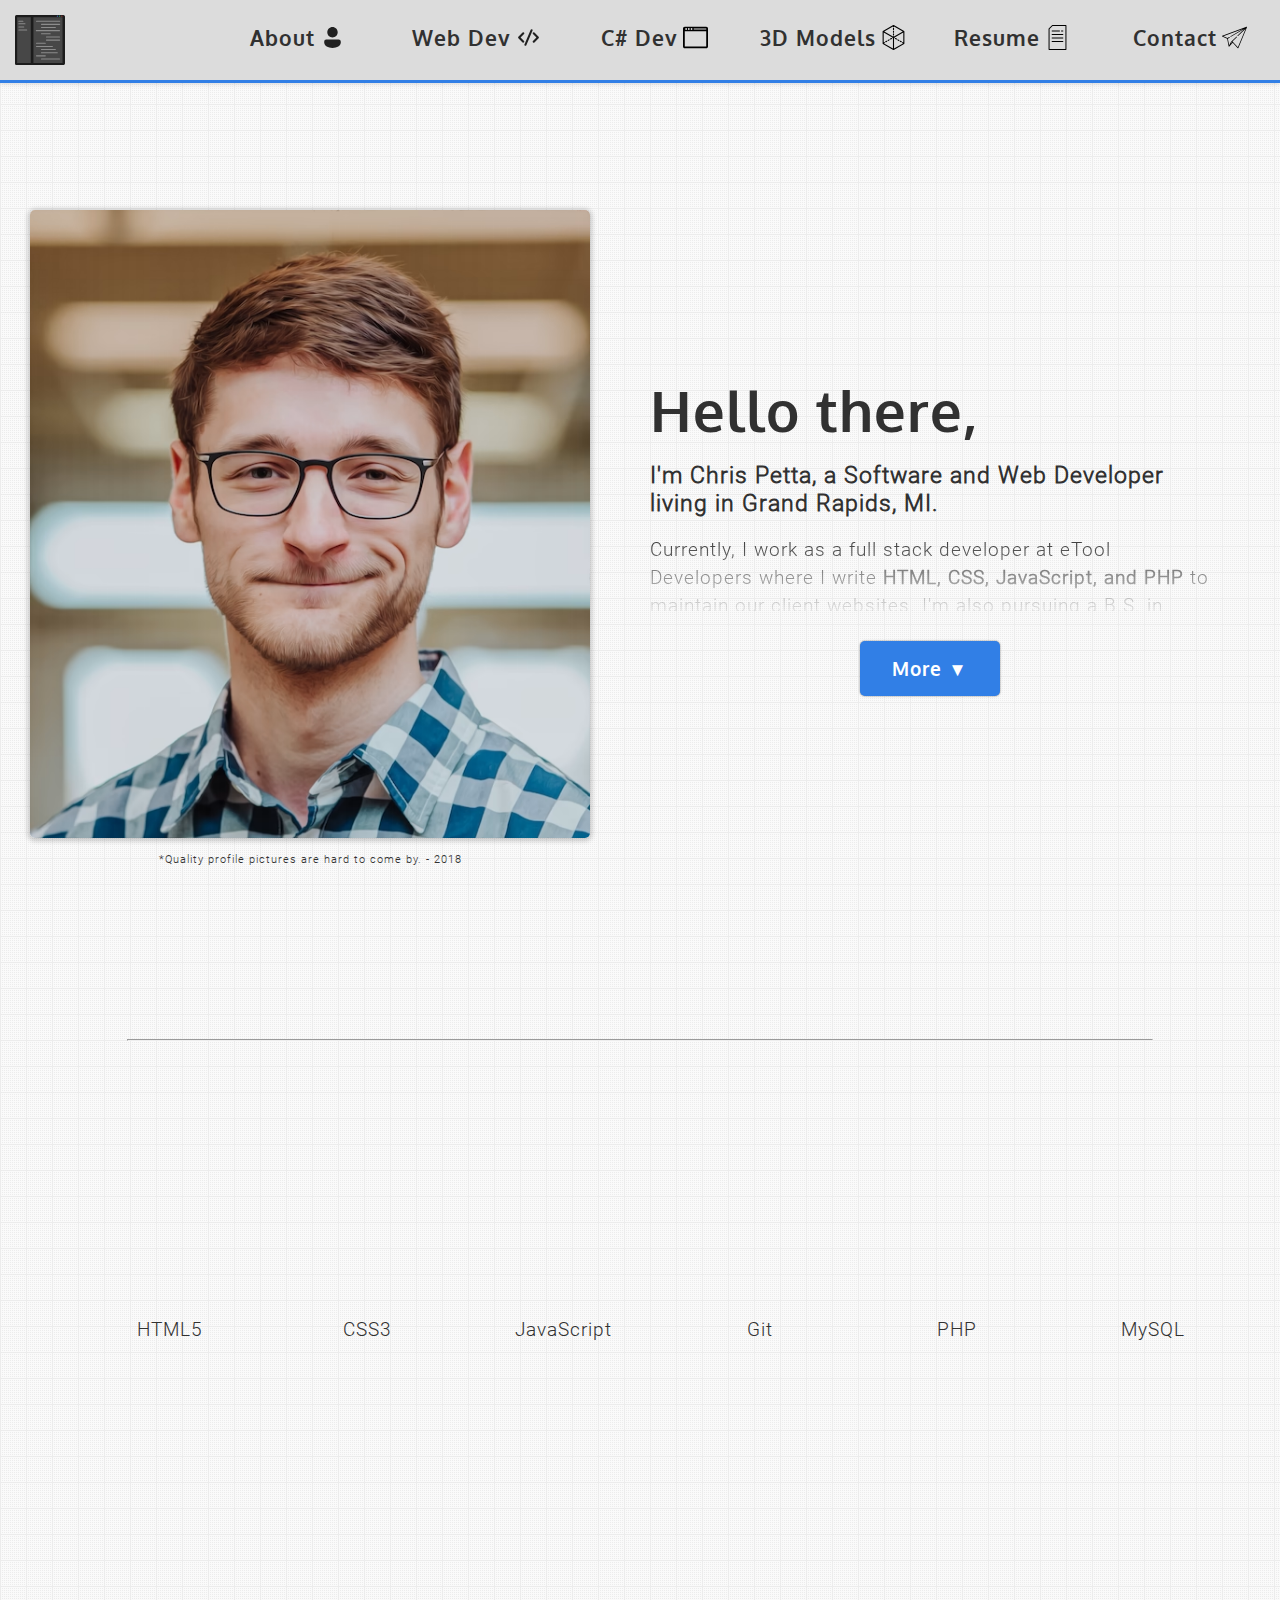
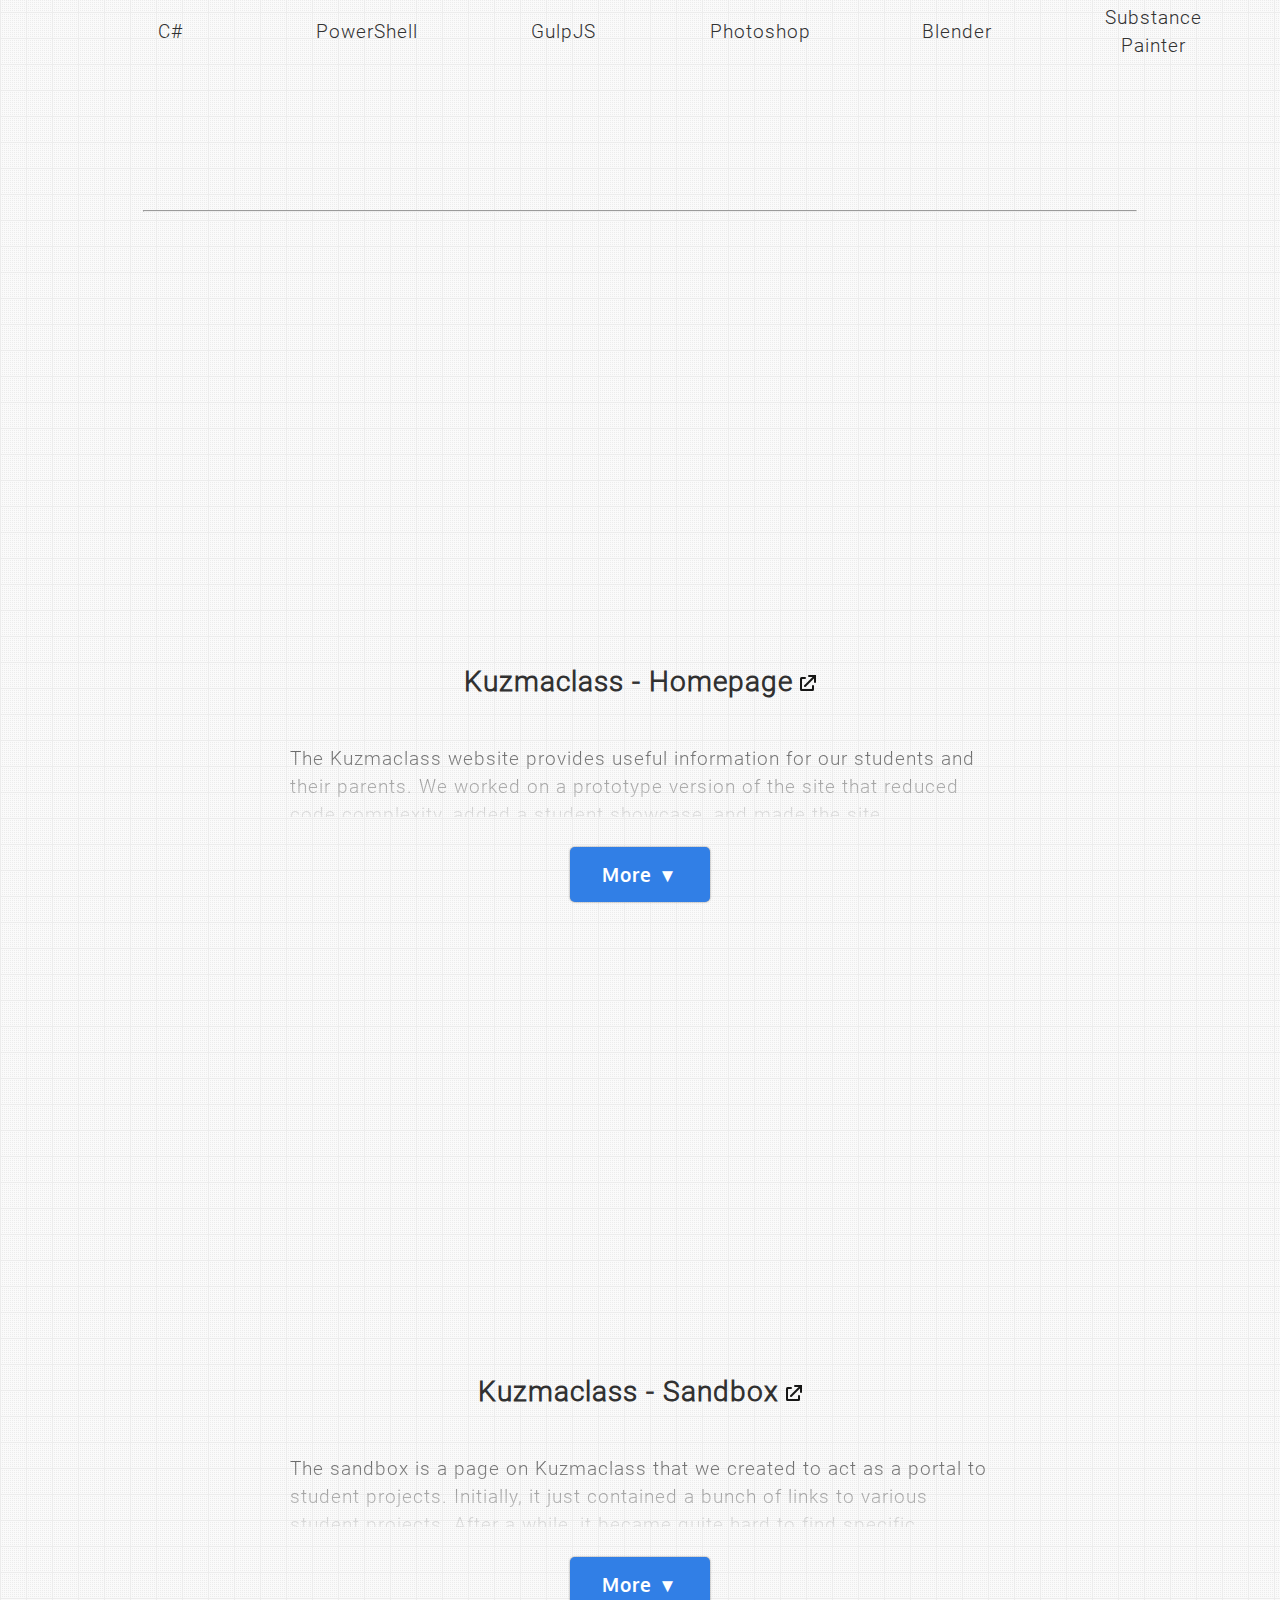
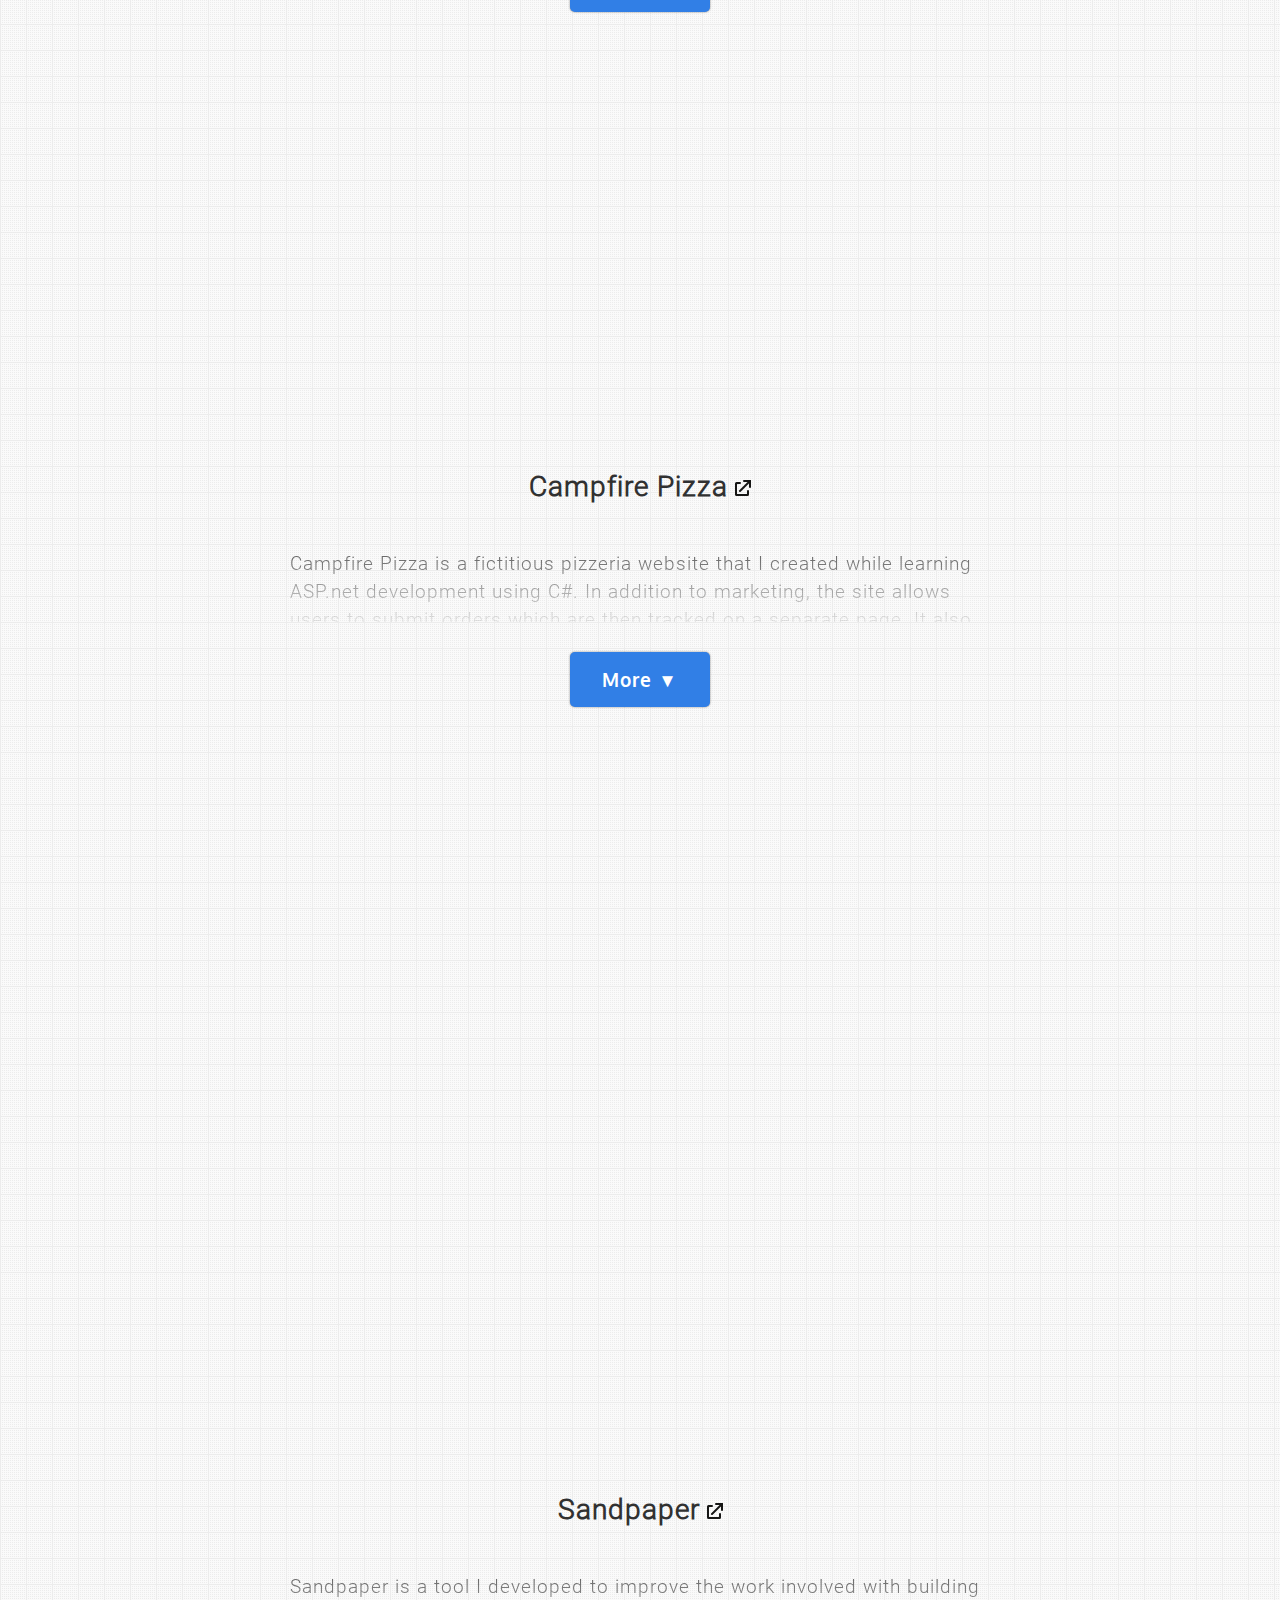
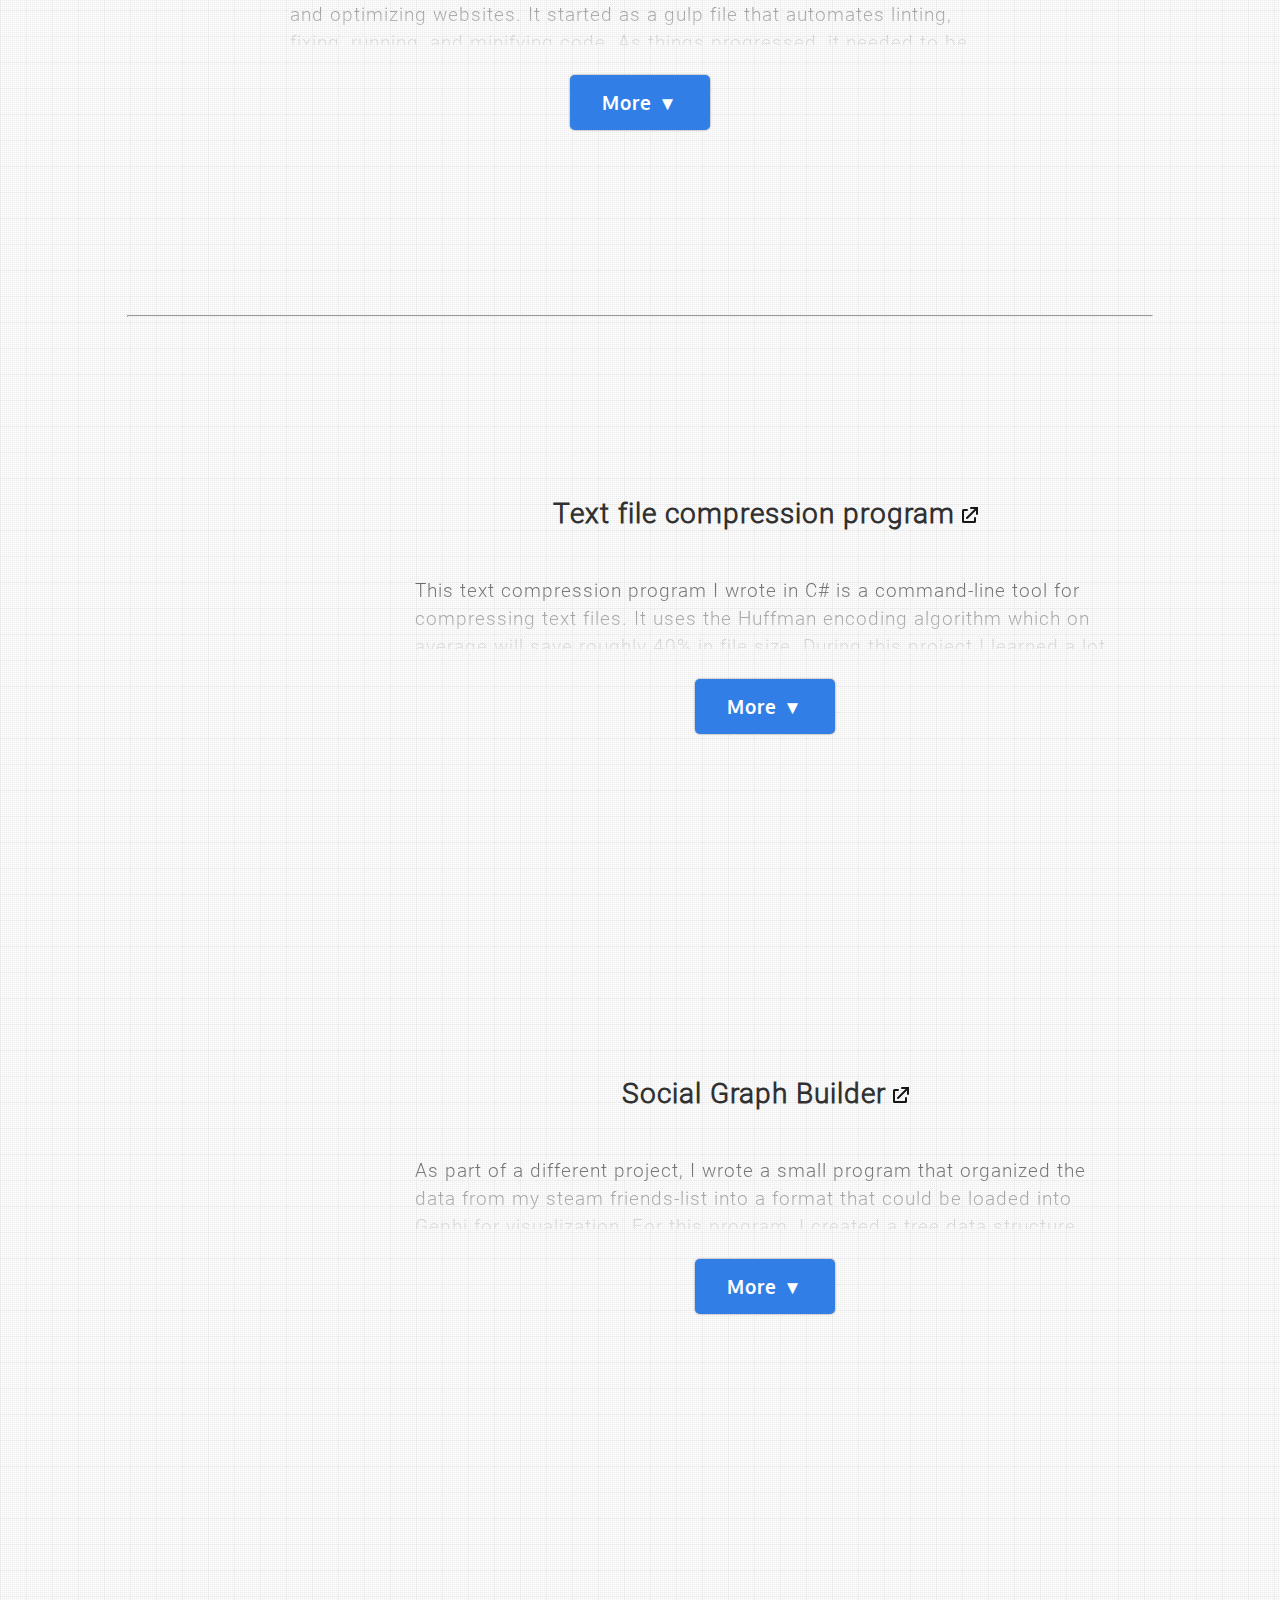
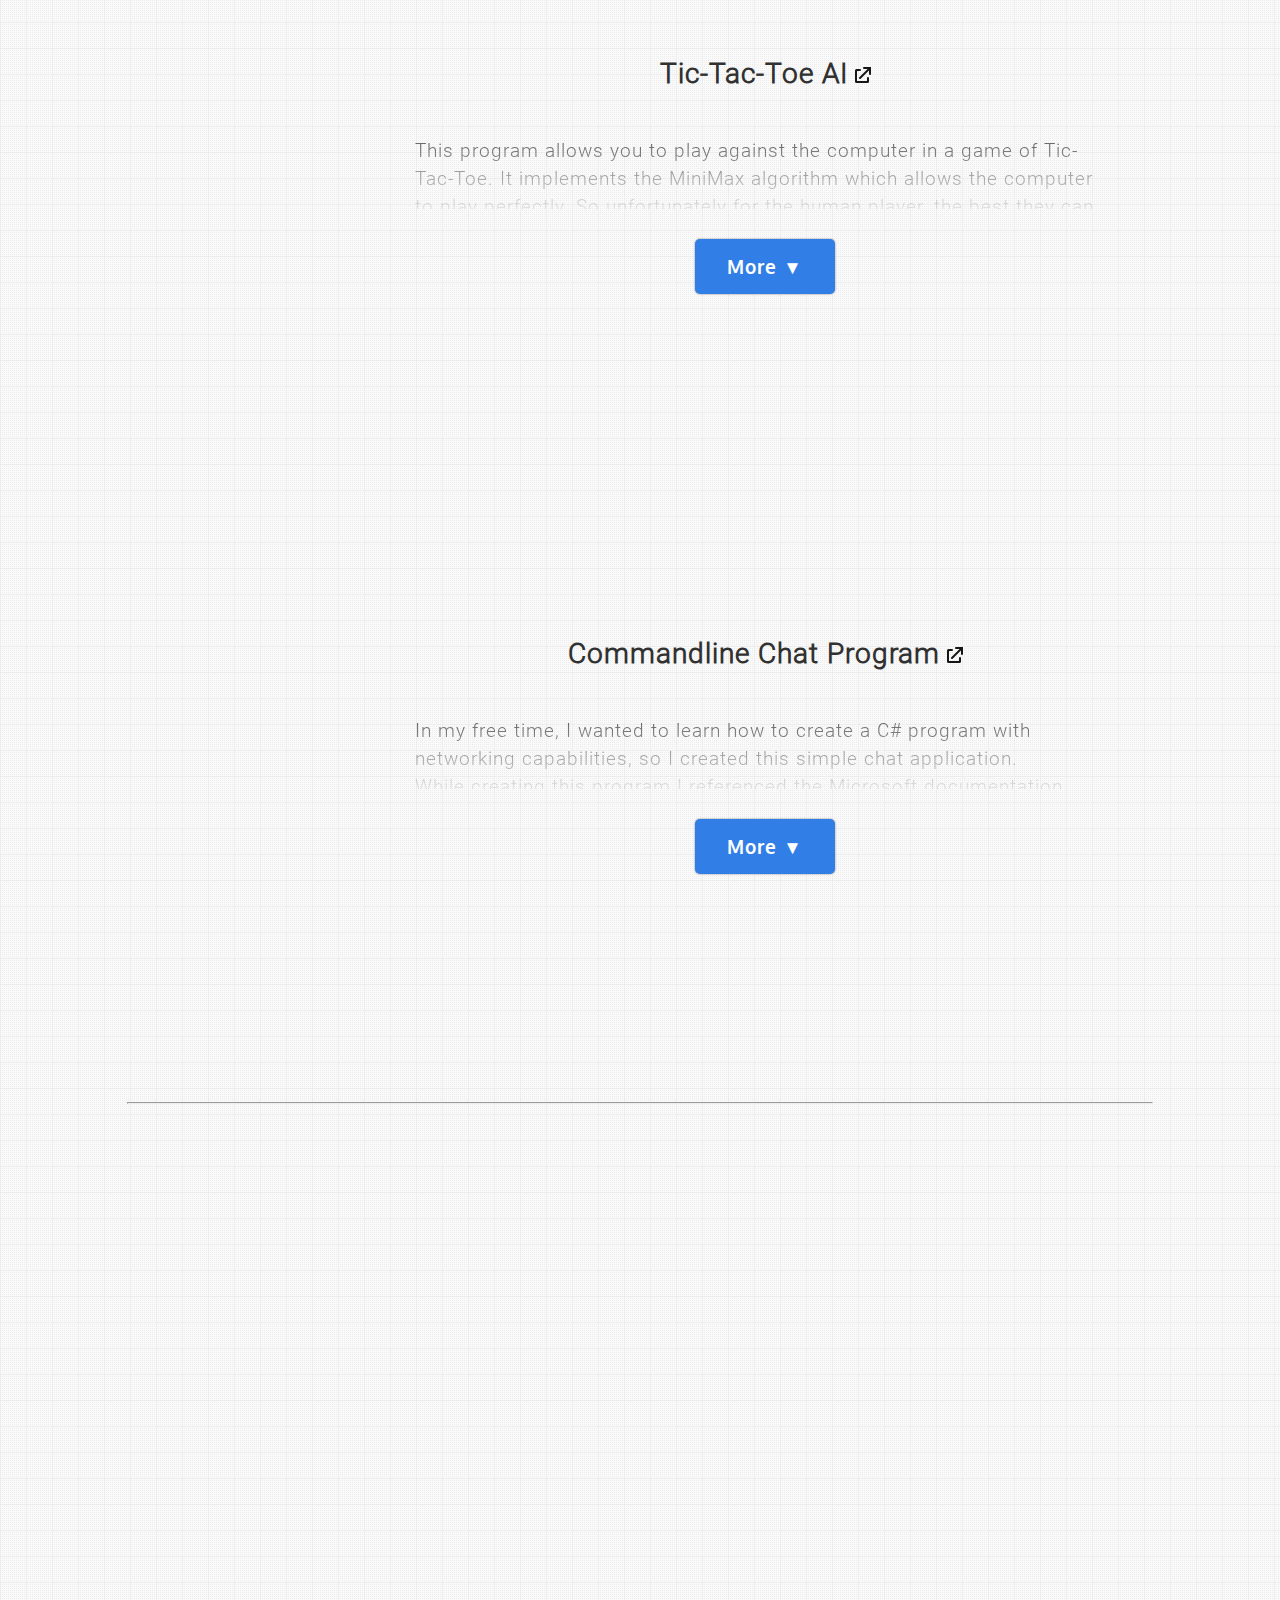
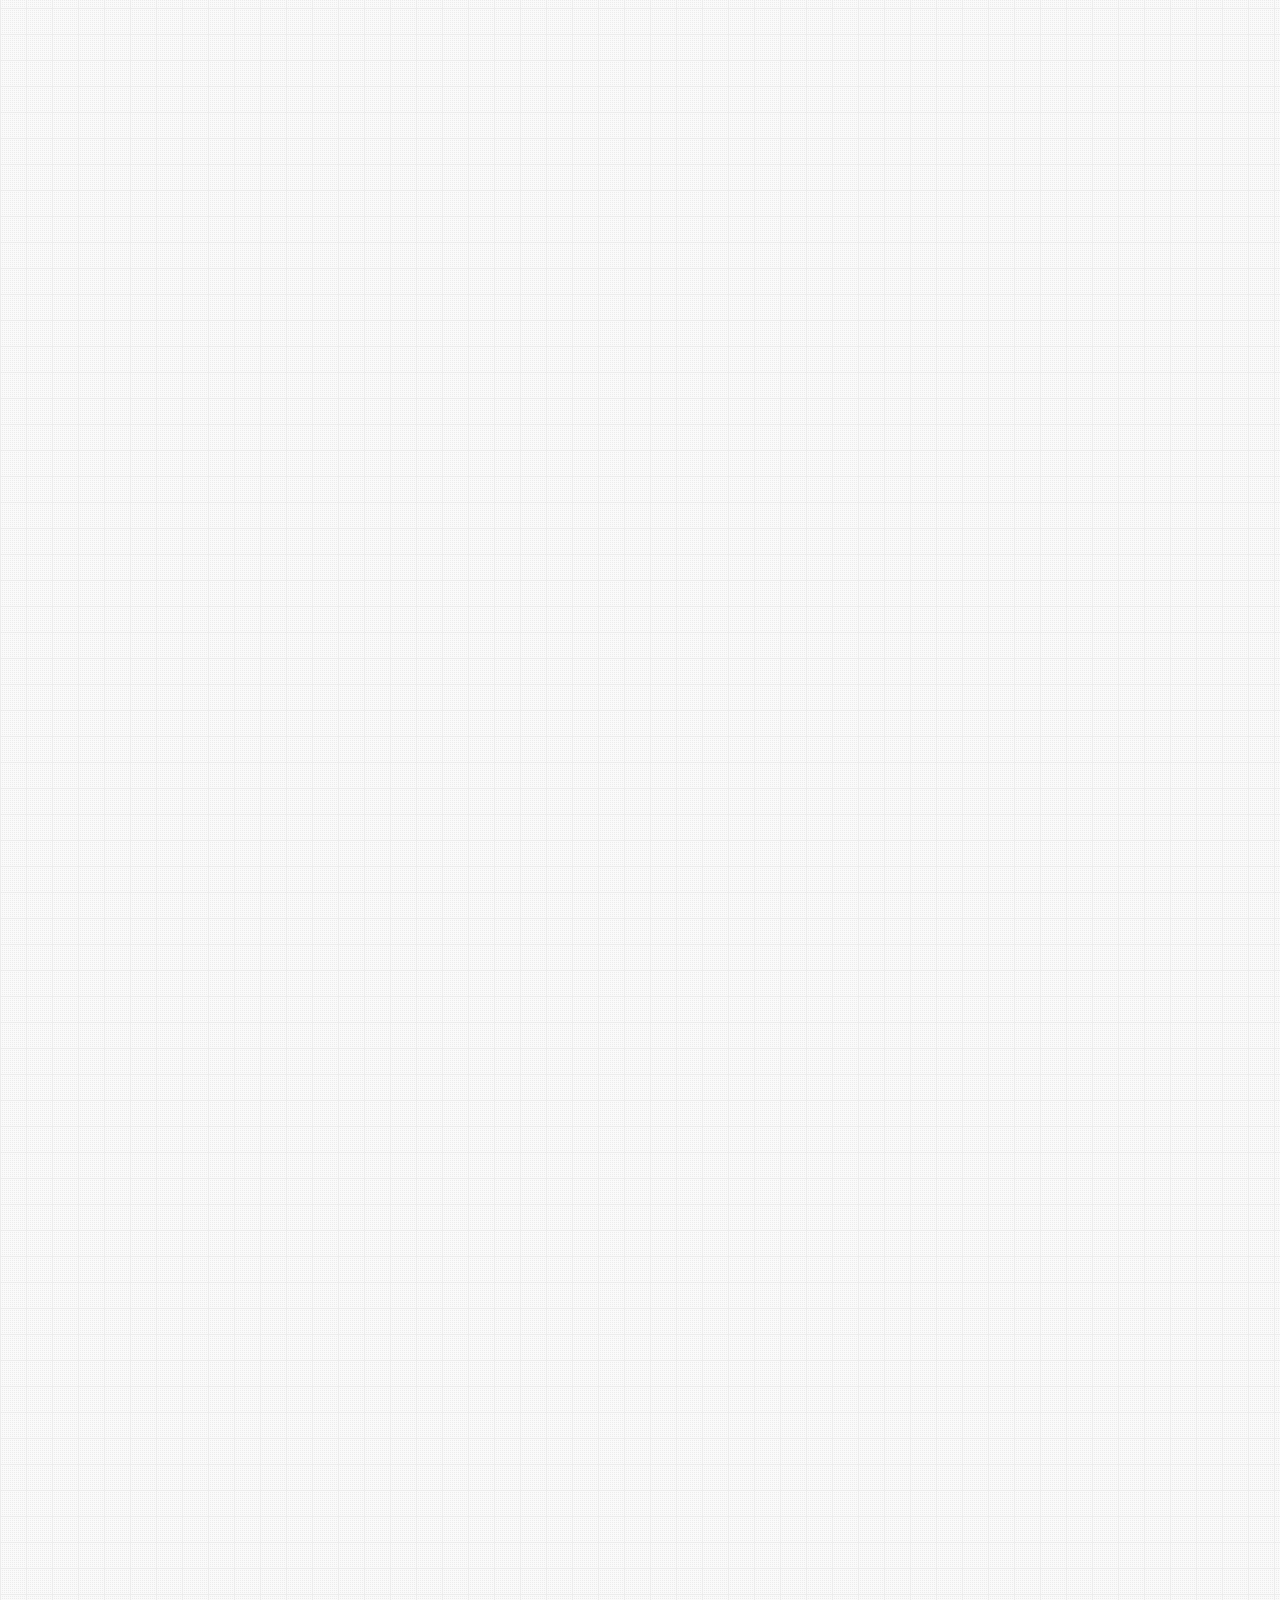
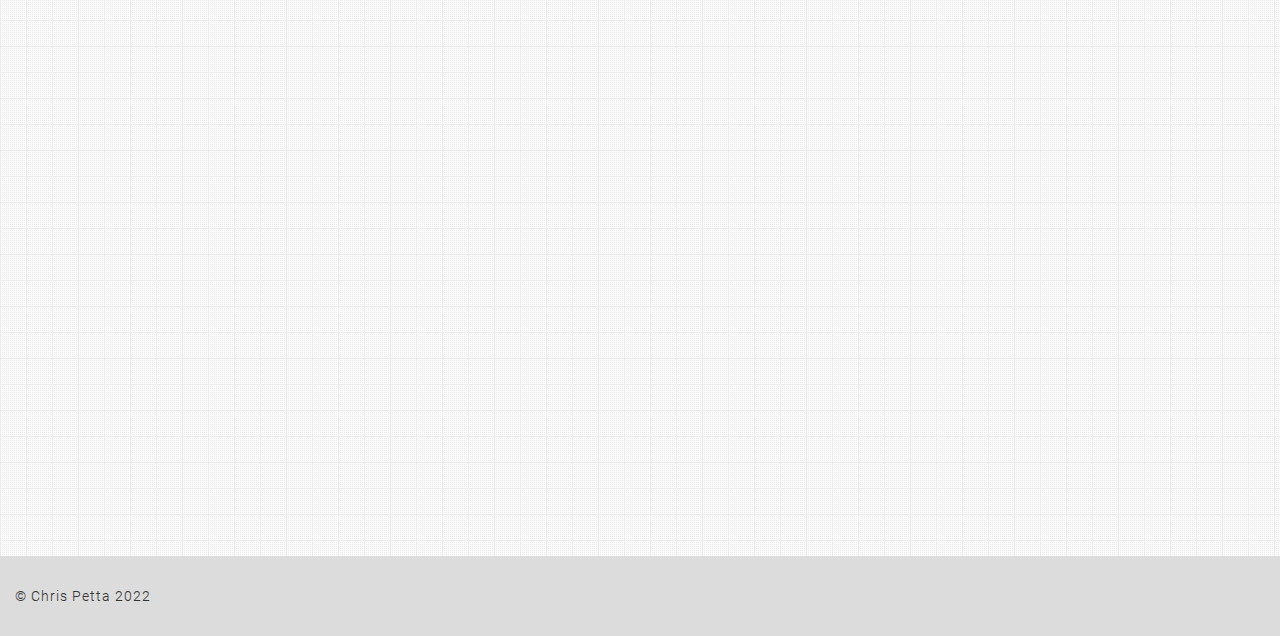
==== commit c35cc9ce: "update employment information" ====
--- a/index.html
+++ b/index.html
@@ -519,9 +519,8 @@
 					<h1 style="font-size:42pt;font-family: 'Oxygen', 'Roboto', 'Arial', sans-serif ;">Hello there,</h1>
 					<h2>I'm Chris Petta, a Software and Web Developer living in Grand Rapids, MI.</h2>
 					<p id="aboutMore" class="showMoreHidden" style="max-height: 75px;">
-						Currently, I work as the Teaching Assistant for a Software and Game Development Program. In this role, I assist students as they learn several coding languages including
-						<strong>HTML, CSS, JavaScript, C#, and C++.</strong>
-						I'm also <strong>pursuing a B.S. in Computer Science at Davenport University.</strong>
+						Currently, I work as a full stack developer at eTool Developers where I write <strong>HTML, CSS, JavaScript, and PHP</strong> to maintain our client websites.
+						I'm also pursuing a B.S. in Computer Science at Davenport University.
 						I love to tinker and experiment with new technology. Over the years, I've hosted several web, email, and game servers. I've built several computers, flashed a custom ROM on my phone, and written scripts to automate repetitive tasks.
 						When I have free time, I enjoy 3D modeling, playing games with friends, and riding my bicycle.
 					</p>
